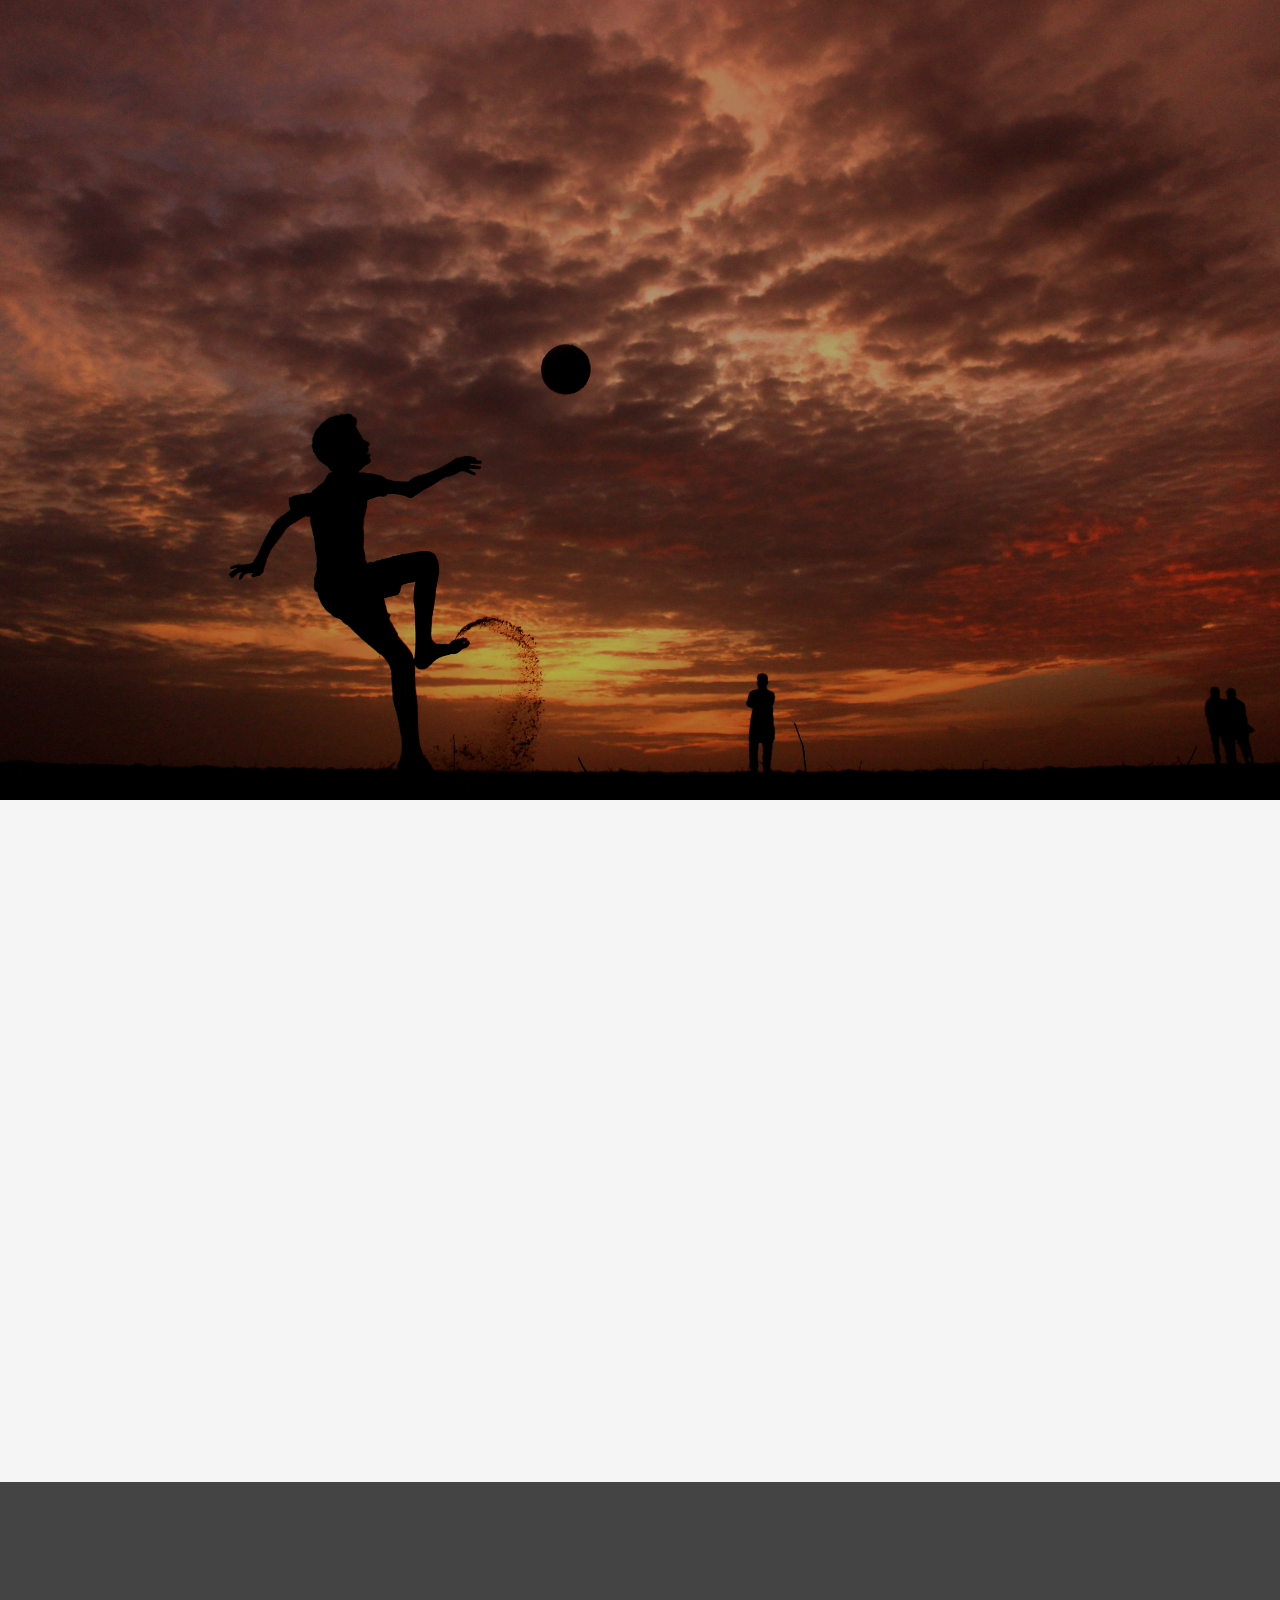
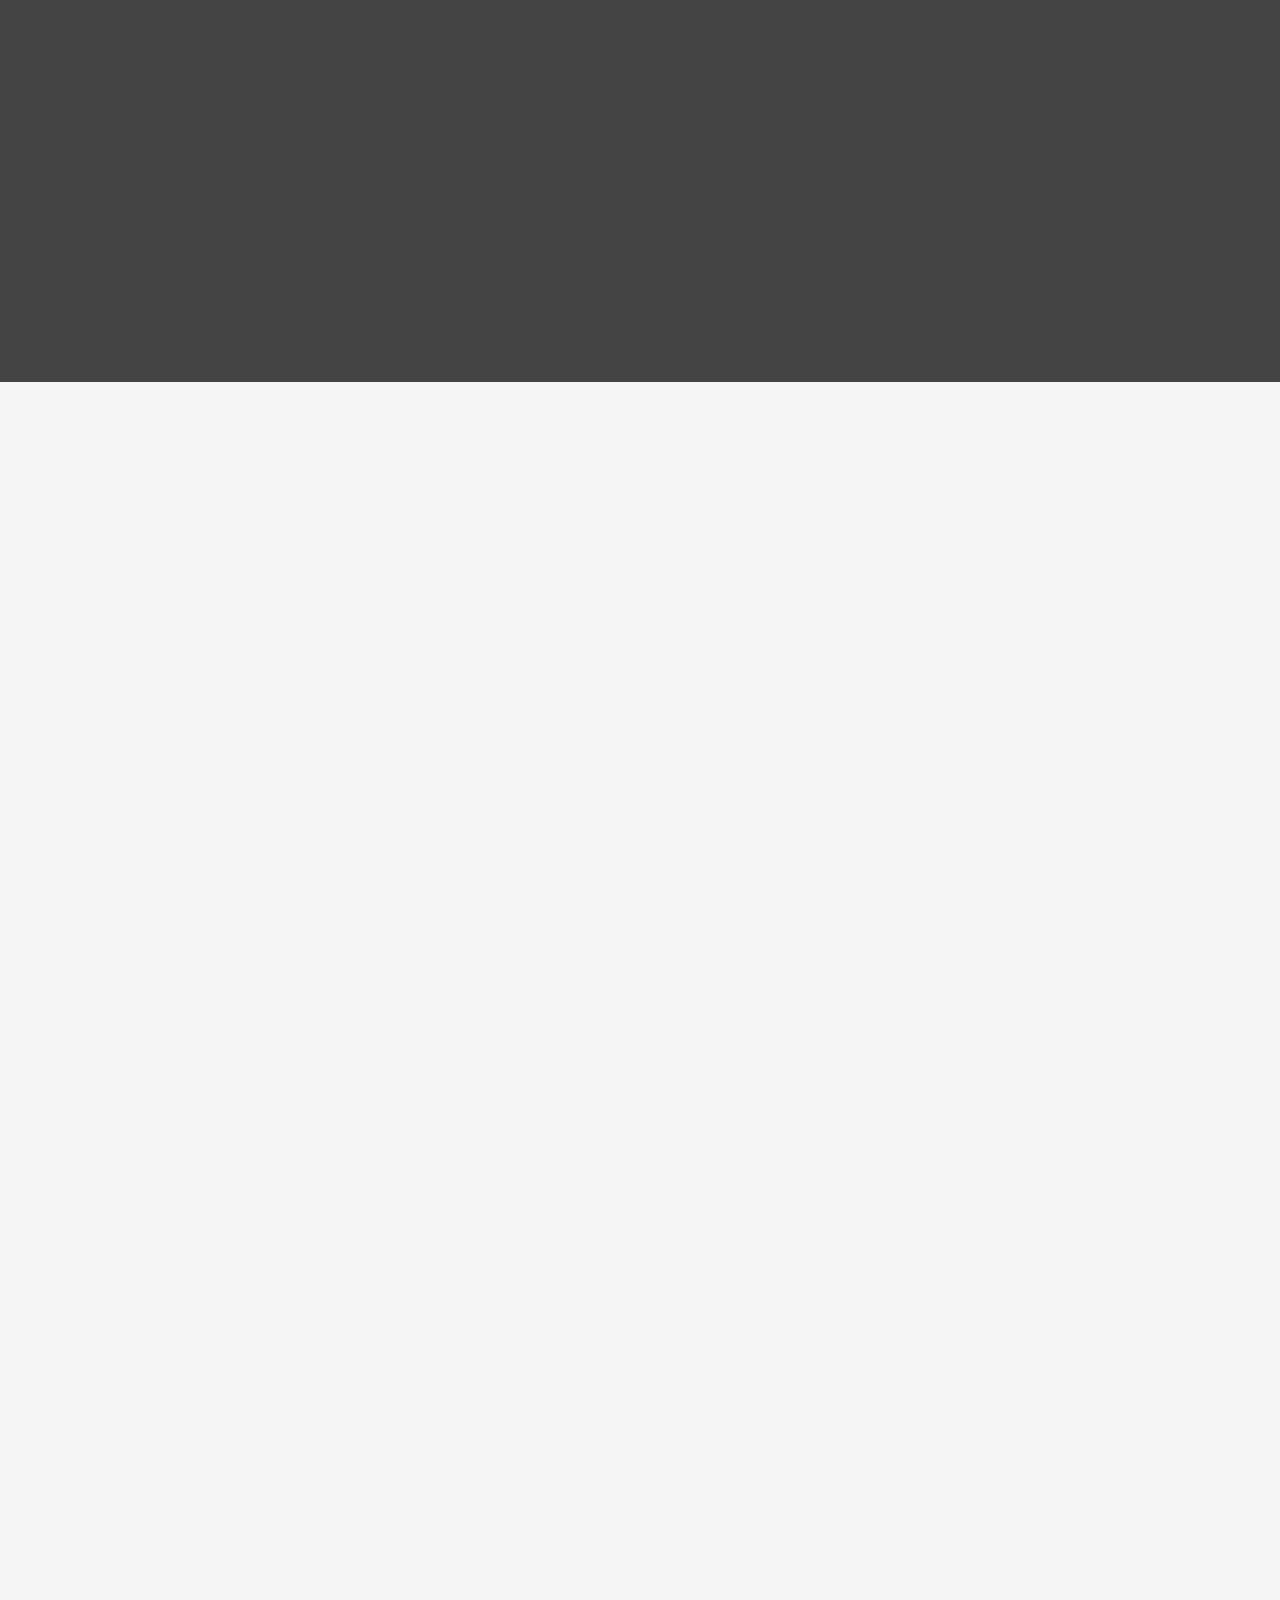
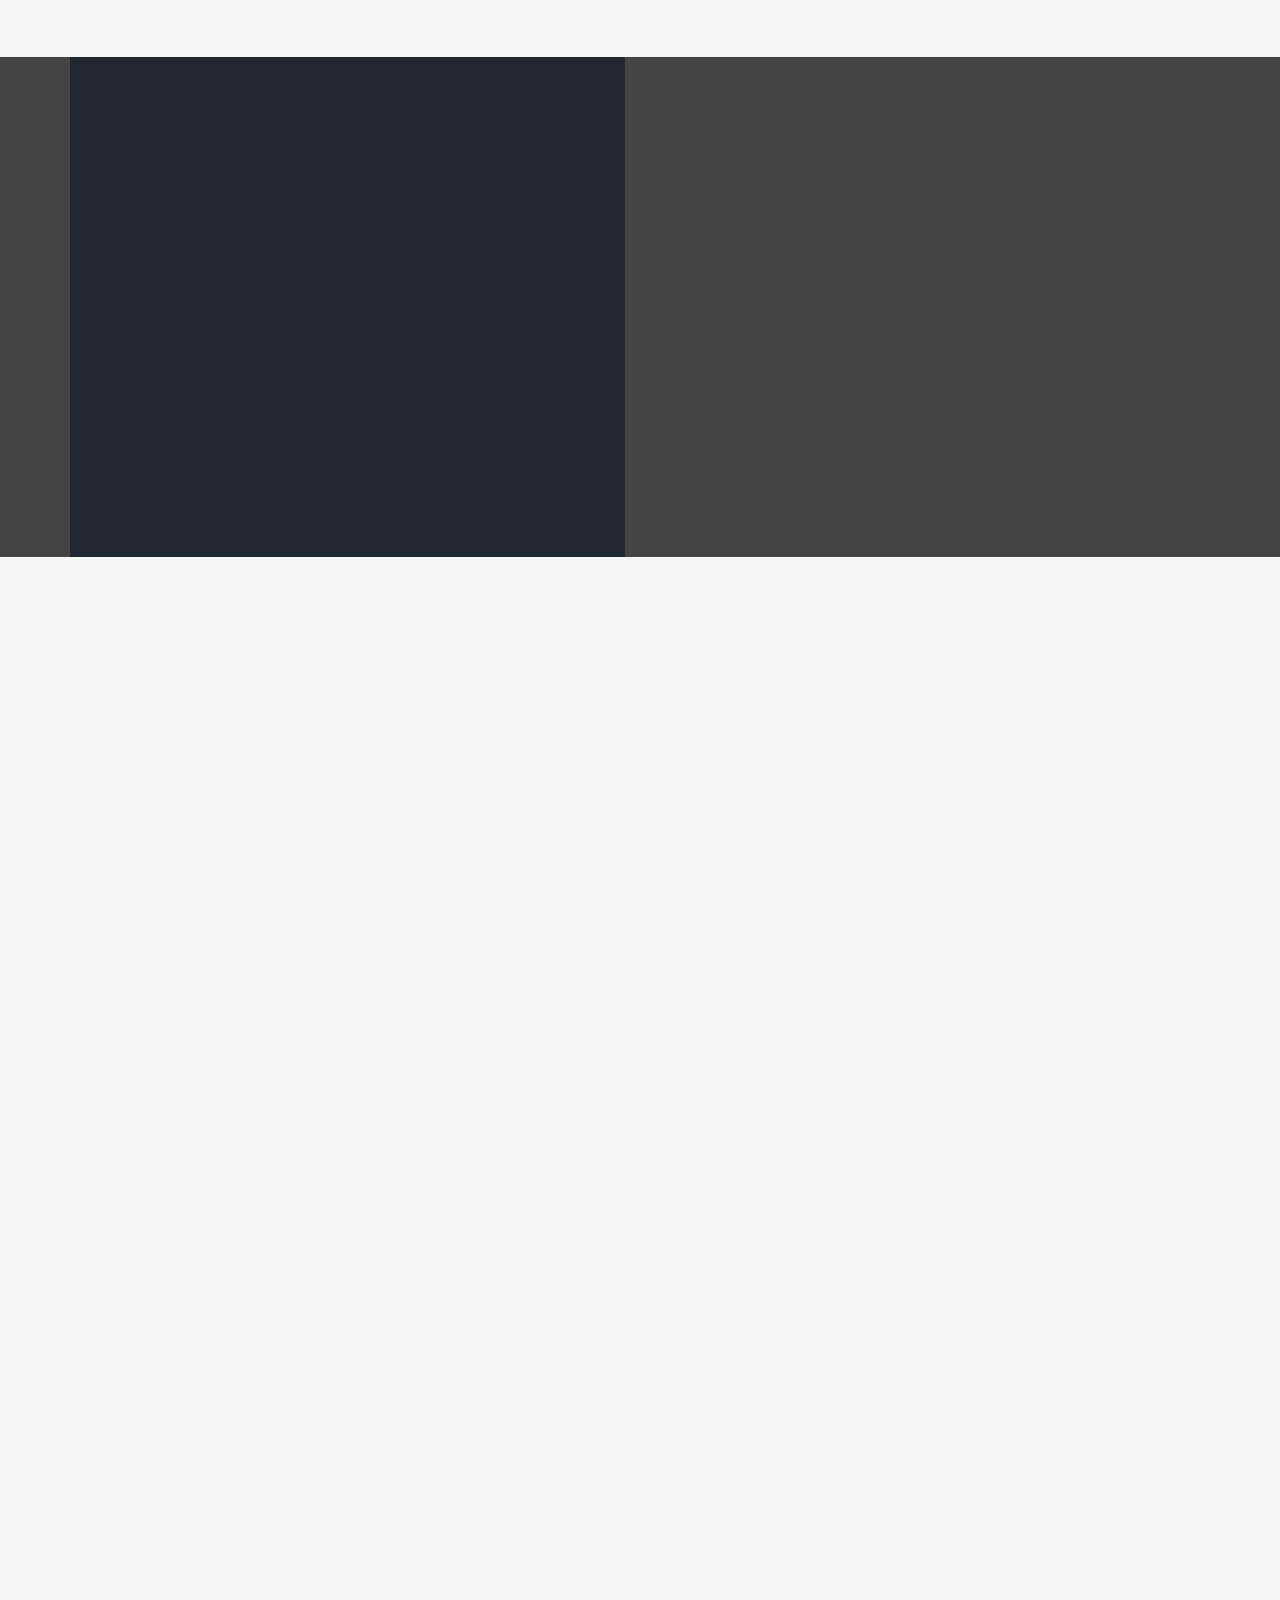
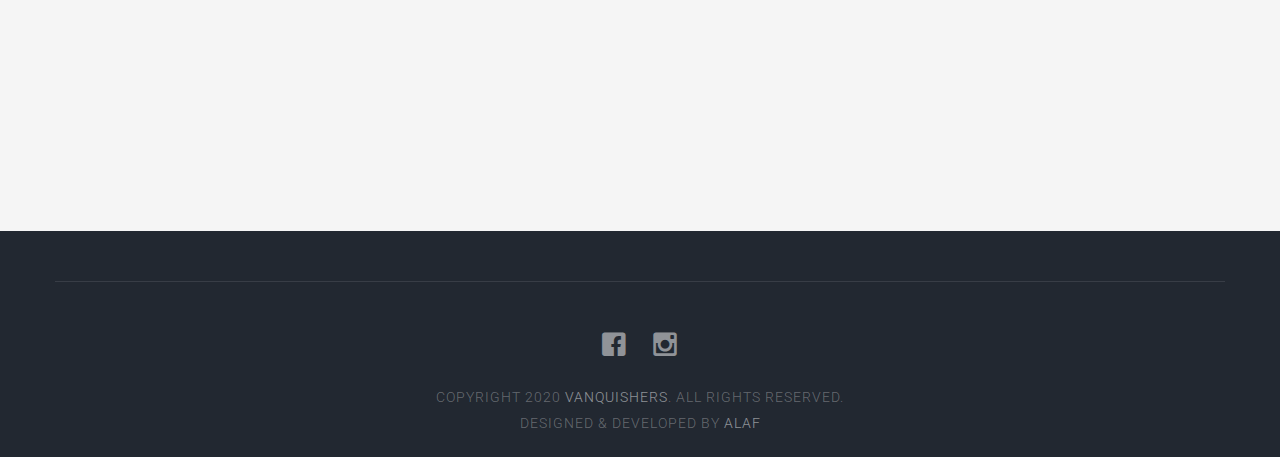
==== index.html @ 79e1798b "first commit" ====
<!DOCTYPE html>
<!--[if lt IE 7]>      <html class="no-js lt-ie9 lt-ie8 lt-ie7"> <![endif]-->
<!--[if IE 7]>         <html class="no-js lt-ie9 lt-ie8"> <![endif]-->
<!--[if IE 8]>         <html class="no-js lt-ie9"> <![endif]-->
<!--[if gt IE 8]><!--> <html class="no-js"> <!--<![endif]-->
	<head>
	<meta charset="utf-8">
	<meta http-equiv="X-UA-Compatible" content="IE=edge">
	<title>Emblaze 2020 &mdash; Vanquishers Sports Society</title>
	<meta name="viewport" content="width=device-width, initial-scale=1">
	<meta name="description" content="" />
	<meta name="keywords" content="" />
	<meta name="author" content="Ammar Shah" />
	<link href='https://fonts.googleapis.com/css?family=Roboto:400,100,300,700,900' rel='stylesheet' type='text/css'>
	
	<!-- Animate.css -->
	<link rel="stylesheet" href="css/animate.css">
	<!-- Icomoon Icon Fonts-->
	<link rel="stylesheet" href="css/icomoon.css">
	<!-- Bootstrap  -->
	<link rel="stylesheet" href="css/bootstrap.css">
	<!-- Superfish -->
	<link rel="stylesheet" href="css/superfish.css">

	<link rel="stylesheet" href="css/style.css">


	<!-- Modernizr JS -->
	<script src="js/modernizr-2.6.2.min.js"></script>
	<!-- FOR IE9 below -->
	<!--[if lt IE 9]>
	<script src="js/respond.min.js"></script>
	<![endif]-->

	</head>
	<body>
		<div id="fh5co-wrapper">
		<div id="fh5co-page">
		<!--<div id="fh5co-header">
			<header id="fh5co-header-section">
				<div class="container">
					<div class="nav-header">
						<a href="#" class="js-fh5co-nav-toggle fh5co-nav-toggle"><i></i></a>
						<h1 id="fh5co-logo"><a href="index.html">
							<img src="images/emblaze.png"/>
						</a></h1>
						<nav id="fh5co-menu-wrap" role="navigation">
							<ul class="sf-menu" id="fh5co-primary-menu">
								<li class="active">
									<a href="index.html">Home</a>
								</li>
								<li>
									<a href="classes.html" class="fh5co-sub-ddown">Classes</a>
									 <ul class="fh5co-sub-menu">
									 	<li><a href="left-sidebar.html">Web Development</a></li>
									 	<li><a href="right-sidebar.html">Branding &amp; Identity</a></li>
										<li>
											<a href="#" class="fh5co-sub-ddown">Free HTML5</a>
											<ul class="fh5co-sub-menu">
												<li><a href="http://freehtml5.co/preview/?item=build-free-html5-bootstrap-template" target="_blank">Build</a></li>
												<li><a href="http://freehtml5.co/preview/?item=work-free-html5-template-bootstrap" target="_blank">Work</a></li>
												<li><a href="http://freehtml5.co/preview/?item=light-free-html5-template-bootstrap" target="_blank">Light</a></li>
												<li><a href="http://freehtml5.co/preview/?item=relic-free-html5-template-using-bootstrap" target="_blank">Relic</a></li>
												<li><a href="http://freehtml5.co/preview/?item=display-free-html5-template-using-bootstrap" target="_blank">Display</a></li>
												<li><a href="http://freehtml5.co/preview/?item=sprint-free-html5-template-bootstrap" target="_blank">Sprint</a></li>
											</ul>
										</li>
										<li><a href="#">UI Animation</a></li>
										<li><a href="#">Copywriting</a></li>
										<li><a href="#">Photography</a></li> 
									</ul>
								</li>
								<li>
									<a href="schedule.html">Schedule</a>
								</li>
								<li><a href="trainer.html">Trainers</a></li>
								<li><a href="about.html">About</a></li>
								<li><a href="contact.html">Contact</a></li>
							</ul>
						</nav>
					</div>
				</div>
			</header>		
		</div> -->

		<div class="fh5co-hero">
			<div class="fh5co-overlay"></div>
			<div class="fh5co-cover" data-stellar-background-ratio="0.5" style="background-image: url(images/home-image.jpg);">
				<div class="desc animate-box">
					<div class="container">
						<div class="row">
							<div class="col-md-12 text-center">
								<h2><b>Emblaze</b></h2>
								<h3>Season 3</h3>
							</div>
						</div>
					</div>
				</div>
			</div>
		</div>
		
		<div id="fh5co-schedule-section" class="fh5co-lightgray-section">
			<div class="container">
				<div class="row">
					<div class="col-md-8 col-md-offset-2">
						<div class="heading-section text-center animate-box">
							<h2>Event Schedule</h2>
							<p>Coming Soon</p>
						</div>
					</div>
				</div>
				<div class="row animate-box">
					<div class="col-md-10 col-md-offset-1 text-center">
						<ul class="schedule">
							<li><a href="#" class="active" data-sched="sunday">Day 01</a></li>
							<li><a href="#" data-sched="monday">Day 02</a></li>
							<li><a href="#" data-sched="tuesday">Day 03</a></li>
						</ul>
					</div>
					<div class="row text-center">

						<div class="col-md-12 schedule-container">

							<div class="schedule-content active" data-day="sunday">
								<div class="col-md-3 col-sm-6">
									<div class="program program-schedule">
										<img src="images/fit-dumbell.svg" alt="Cycling">
										<small>06AM-7AM</small>
										<h3>Body Building</h3>
										
									</div>
								</div>
								<div class="col-md-3 col-sm-6">
									<div class="program program-schedule">
										<img src="images/fit-yoga.svg" alt="">
										<small>06AM-7AM</small>
										<h3>Yoga Programs</h3>
									</div>
								</div>
								<div class="col-md-3 col-sm-6">
									<div class="program program-schedule">
										<img src="images/fit-cycling.svg" alt="">
										<small>06AM-7AM</small>
										<h3>Cycling Program</h3>
									</div>
								</div>
								<div class="col-md-3 col-sm-6">
									<div class="program program-schedule">
										<img src="images/fit-boxing.svg" alt="Cycling">
										<small>06AM-7AM</small>
										<h3>Boxing Fitness</h3>
									</div>
								</div>
							</div>
							<!-- END sched-content -->

							<div class="schedule-content" data-day="monday">
								<div class="col-md-3 col-sm-6">
									<div class="program program-schedule">
										<img src="images/fit-yoga.svg" alt="">
										<small>06AM-7AM</small>
										<h3>Yoga Programs</h3>
									</div>
								</div>
								<div class="col-md-3 col-sm-6">
									<div class="program program-schedule">
										<img src="images/fit-dumbell.svg" alt="Cycling">
										<small>06AM-7AM</small>
										<h3>Body Building</h3>
										
									</div>
								</div>
								<div class="col-md-3 col-sm-6">
									<div class="program program-schedule">
										<img src="images/fit-boxing.svg" alt="Cycling">
										<small>06AM-7AM</small>
										<h3>Boxing Fitness</h3>
									</div>
								</div>
								<div class="col-md-3 col-sm-6">
									<div class="program program-schedule">
										<img src="images/fit-cycling.svg" alt="">
										<small>06AM-7AM</small>
										<h3>Cycling Program</h3>
									</div>
								</div>
								
							</div>
							<!-- END sched-content -->

							<div class="schedule-content" data-day="tuesday">
								<div class="col-md-3 col-sm-6">
									<div class="program program-schedule">
										<img src="images/fit-dumbell.svg" alt="Cycling">
										<small>06AM-7AM</small>
										<h3>Body Building</h3>
										
									</div>
								</div>
								<div class="col-md-3 col-sm-6">
									<div class="program program-schedule">
										<img src="images/fit-yoga.svg" alt="">
										<small>06AM-7AM</small>
										<h3>Yoga Programs</h3>
									</div>
								</div>
								<div class="col-md-3 col-sm-6">
									<div class="program program-schedule">
										<img src="images/fit-cycling.svg" alt="">
										<small>06AM-7AM</small>
										<h3>Cycling Program</h3>
									</div>
								</div>
								<div class="col-md-3 col-sm-6">
									<div class="program program-schedule">
										<img src="images/fit-boxing.svg" alt="Cycling">
										<small>06AM-7AM</small>
										<h3>Boxing Fitness</h3>
									</div>
								</div>
							</div>
							<!-- END sched-content -->
						</div>

						
					</div>
				</div>
			</div>
		</div>

		<div class="fh5co-parallax" style="background-image: url(images/home-image-2.jpg);" data-stellar-background-ratio="0.5">
			<div class="overlay"></div>
			<div class="container">
				<div class="row">
					<div class="col-md-8 col-md-offset-2 col-sm-12 col-sm-offset-0 col-xs-12 col-xs-offset-0 text-center fh5co-table">
						<div class="fh5co-intro fh5co-table-cell animate-box">
							<h1 class="text-center">#LeaveNoStoneUnturned #TheThirdQuest #ReignofVanquishers</h1>
						</div>
					</div>
				</div>
			</div>
		</div>

		<!-- <div id="fh5co-programs-section">
			<div class="container">
				<div class="row">
					<div class="col-md-8 col-md-offset-2">
						<div class="heading-section text-center animate-box">
							<h2>Our Programs</h2>
							<p>Separated they live in Bookmarksgrove right at the coast of the Semantics, a large language ocean.</p>
						</div>
					</div>
				</div>
				<div class="row text-center">
					<div class="col-md-4 col-sm-6">
						<div class="program animate-box">
							<img src="images/fit-dumbell.svg" alt="Cycling">
							<h3>Body Combat</h3>
							<p>Far far away, behind the word mountains, far from the countries Vokalia and Consonantia, there live the blind texts. </p>
							<span><a href="#" class="btn btn-default">Join Now</a></span>
						</div>
					</div>
					<div class="col-md-4 col-sm-6">
						<div class="program animate-box">
							<img src="images/fit-yoga.svg" alt="">
							<h3>Yoga Programs</h3>
							<p>Far far away, behind the word mountains, far from the countries Vokalia and Consonantia, there live the blind texts. </p>
							<span><a href="#" class="btn btn-default">Join Now</a></span>
						</div>
					</div>
					<div class="col-md-4 col-sm-6">
						<div class="program animate-box">
							<img src="images/fit-cycling.svg" alt="">
							<h3>Cycling Program</h3>
							<p>Far far away, behind the word mountains, far from the countries Vokalia and Consonantia, there live the blind texts. </p>
							<span><a href="#" class="btn btn-default">Join Now</a></span>
						</div>
					</div>
					<div class="col-md-4 col-sm-6">
						<div class="program animate-box">
							<img src="images/fit-boxing.svg" alt="Cycling">
							<h3>Boxing Fitness</h3>
							<p>Far far away, behind the word mountains, far from the countries Vokalia and Consonantia, there live the blind texts. </p>
							<span><a href="#" class="btn btn-default">Join Now</a></span>
						</div>
					</div>
					<div class="col-md-4 col-sm-6">
						<div class="program animate-box">
							<img src="images/fit-swimming.svg" alt="">
							<h3>Swimming Program</h3>
							<p>Far far away, behind the word mountains, far from the countries Vokalia and Consonantia, there live the blind texts. </p>
							<span><a href="#" class="btn btn-default">Join Now</a></span>
						</div>
					</div>
					<div class="col-md-4 col-sm-6">
						<div class="program animate-box">
							<img src="images/fit-massage.svg" alt="">
							<h3>Massage</h3>
							<p>Far far away, behind the word mountains, far from the countries Vokalia and Consonantia, there live the blind texts. </p>
							<span><a href="#" class="btn btn-default">Join Now</a></span>
						</div>
					</div>
				</div>
			</div>
		</div> -->

		<div id="fh5co-team-section" class="fh5co-lightgray-section">
			<div class="container">
				<div class="row">
					<div class="col-md-8 col-md-offset-2">
						<div class="heading-section text-center animate-box">
							<h2>Team Registration</h2>
						</div>
					</div>
				</div>
				<div class="row text-center">
					<div class="col-md-4 col-sm-6">
						<div class="team-section-grid animate-box" style="background-image: url(images/tt-d-b.jpg);">
							<div class="overlay-section">
								<div class="desc">
									<h3>Tabble Tennis Doubles</h3>
									<span>Boys</span>
								</div>
							</div>
						</div>
					</div>
					<div class="col-md-4 col-sm-6">
						<div class="team-section-grid animate-box" style="background-image: url(images/tt-d-g.jpg);">
							<div class="overlay-section">
								<div class="desc">
									<h3>Tabble Tennis Doubles</h3>
									<span>Girls</span>
								</div>
							</div>
						</div>
					</div>
					<div class="col-md-4 col-sm-6">
						<div class="team-section-grid animate-box" style="background-image: url(images/b-d.jpg);">
							<div class="overlay-section">
								<div class="desc">
									<h3>Badminton Doubles</h3>
									<span>Boys</span>
								</div>
							</div>
						</div>
					</div>
					<div class="col-md-4 col-sm-6">
						<div class="team-section-grid animate-box" style="background-image: url(images/futsal.jpg);">
							<div class="overlay-section">
								<div class="desc">
									<h3>Futsal</h3>
								</div>
							</div>
						</div>
					</div>
					<div class="col-md-4 col-sm-6">
						<div class="team-section-grid animate-box" style="background-image: url(images/basketball.jpg);">
							<div class="overlay-section">
								<div class="desc">
									<h3>Basketball</h3>
								</div>
							</div>
						</div>
					</div>
					<div class="col-md-4 col-sm-6">
						<div class="team-section-grid animate-box" style="background-image: url(images/throwball.jpg);">
							<div class="overlay-section">
								<div class="desc">
									<h3>Throwball</h3>
								</div>
							</div>
						</div>
					</div>	
				</div>
			</div>
		</div>

		<div class="fh5co-parallax" style="background-image: url(images/home-image-3.jpg);" data-stellar-background-ratio="0.5">
			<div class="overlay"></div>
			<div class="container">
				<div class="row">
					<div class="col-md-6 col-md-offset-3 col-md-pull-3 col-sm-12 col-sm-offset-0 col-xs-12 col-xs-offset-0 fh5co-table">
						<div class="fh5co-intro fh5co-table-cell box-area">
							<div class="animate-box">
								<h1>The game is on!</h1>
								<p>20 - 22 March, 2020</p>
							</div>
						</div>
					</div>
				</div>
			</div>
		</div>

		<div id="fh5co-team-section" class="fh5co-lightgray-section">
			<div class="container">
				<div class="row">
					<div class="col-md-8 col-md-offset-2">
						<div class="heading-section text-center animate-box">
							<h2>Individual Registration</h2>
						</div>
					</div>
				</div>
				<div class="row text-center">
					<div class="col-md-6 col-sm-6">
						<div class="team-section-grid animate-box" style="background-image: url(images/tt.jpg);">
							<div class="overlay-section">
								<div class="desc">
									<h3>Table Tennis</h3>
								</div>
							</div>
						</div>
					</div>
					<div class="col-md-6 col-sm-6">
						<div class="team-section-grid animate-box" style="background-image: url(images/squash.jpg);">
							<div class="overlay-section">
								<div class="desc">
									<h3>Squash</h3>
								</div>
							</div>
						</div>
					</div>
					<div class="col-md-6 col-sm-6">
						<div class="team-section-grid animate-box" style="background-image: url(images/snooker.jpg);">
							<div class="overlay-section">
								<div class="desc">
									<h3>Snooker</h3>
								</div>
							</div>
						</div>
					</div>
					<div class="col-md-6 col-sm-6">
						<div class="team-section-grid animate-box" style="background-image: url(images/badminton.jpg);">
							<div class="overlay-section">
								<div class="desc">
									<h3>Badminton</h3>
								</div>
							</div>
						</div>
					</div>	
				</div>
			</div>
		</div>

		<!-- <div id="fh5co-pricing-section" class="fh5co-pricing fh5co-lightgray-section">
			<div class="container">
				<div class="row">
					<div class="col-md-8 col-md-offset-2">
						<div class="heading-section text-center animate-box">
							<h2>Pricing Plan</h2>
							<p>Separated they live in Bookmarksgrove right at the coast of the Semantics, a large language ocean.</p>
						</div>
					</div>
				</div>
				<div class="row">
					<div class="pricing">
					<div class="col-md-3 animate-box">
						<div class="price-box animate-box">
							<h2 class="pricing-plan">Starter</h2>
							<div class="price"><sup class="currency">$</sup>9<small>/month</small></div>
							<p>Far far away, behind the word mountains, far from the countries Vokalia and Consonantia</p>
							<ul class="classes">
								<li>15 Cardio Classes</li>
								<li class="color">10 Swimming Lesson</li>
								<li>10 Yoga Classes</li>
								<li class="color">20 Aerobics</li>
								<li>10 Zumba Classes</li>
								<li class="color">5 Massage</li>
								<li>10 Body Building</li>
							</ul>
							<a href="#" class="btn btn-default">Select Plan</a>
						</div>
					</div>

					<div class="col-md-3 animate-box">
						<div class="price-box animate-box">
							<h2 class="pricing-plan">Basic</h2>
							<div class="price"><sup class="currency">$</sup>27<small>/month</small></div>
							<p>Far far away, behind the word mountains, far from the countries Vokalia and Consonantia</p>
							<ul class="classes">
								<li>15 Cardio Classes</li>
								<li class="color">10 Swimming Lesson</li>
								<li>10 Yoga Classes</li>
								<li class="color">20 Aerobics</li>
								<li>10 Zumba Classes</li>
								<li class="color">5 Massage</li>
								<li>10 Body Building</li>
							</ul>
							<a href="#" class="btn btn-default">Select Plan</a>
						</div>
					</div>

					<div class="col-md-3 animate-box">
						<div class="price-box animate-box popular">
							<h2 class="pricing-plan pricing-plan-offer">Pro <span>Best Offer</span></h2>
							<div class="price"><sup class="currency">$</sup>74<small>/month</small></div>
							<p>Far far away, behind the word mountains, far from the countries Vokalia and Consonantia</p>
							<ul class="classes">
								<li>15 Cardio Classes</li>
								<li class="color">10 Swimming Lesson</li>
								<li>10 Yoga Classes</li>
								<li class="color">20 Aerobics</li>
								<li>10 Zumba Classes</li>
								<li class="color">5 Massage</li>
								<li>10 Body Building</li>
							</ul>
							<a href="#" class="btn btn-select-plan btn-sm">Select Plan</a>
						</div>
					</div>

					<div class="col-md-3 animate-box">
						<div class="price-box animate-box">
							<h2 class="pricing-plan">Unlimited</h2>
							<div class="price"><sup class="currency">$</sup>140<small>/month</small></div>
							<p>Far far away, behind the word mountains, far from the countries Vokalia and Consonantia</p>
							<ul class="classes">
								<li>15 Cardio Classes</li>
								<li class="color">10 Swimming Lesson</li>
								<li>10 Yoga Classes</li>
								<li class="color">20 Aerobics</li>
								<li>10 Zumba Classes</li>
								<li class="color">5 Massage</li>
								<li>10 Body Building</li>
							</ul>
							<a href="#" class="btn btn-default">Select Plan</a>
						</div>
					</div>
				</div>
				</div>
			</div>
		</div> -->
		
		<!-- <div id="fh5co-blog-section">
			<div class="container">
				<div class="row">
					<div class="col-md-6">
						<div class="col-md-12">
							<div class="heading-section animate-box">
								<h2>Recent from Blog</h2>
							</div>
						</div>
						<div class="col-md-12 col-md-offset-0">
							<div class="fh5co-blog animate-box">
								<div class="inner-post">
									<a href="#"><img class="img-responsive" src="images/blog-1.jpg" alt=""></a>
								</div>
								<div class="desc">
									<h3><a href=""#>Starting new session of body building this summer</a></h3>
									<span class="posted_by">Posted by: Admin</span>
									<span class="comment"><a href="">21<i class="icon-bubble22"></i></a></span>
									<p>Far far away, behind the word mountains</p>
									<a href="#" class="btn btn-default">Read More</a>
								</div> 
							</div>
						</div>
						<div class="col-md-12 col-md-offset-0">
							<div class="fh5co-blog animate-box">
								<div class="inner-post">
									<a href="#"><img class="img-responsive" src="images/blog-1.jpg" alt=""></a>
								</div>
								<div class="desc">
									<h3><a href=""#>Starting new session of body building this summer</a></h3>
									<span class="posted_by">Posted by: Admin</span>
									<span class="comment"><a href="">21<i class="icon-bubble22"></i></a></span>
									<p>Far far away, behind the word mountains</p>
									<a href="#" class="btn btn-default">Read More</a>
								</div> 
							</div>
						</div>
					</div>
					<div class="col-md-6">
						<div class="col-md-12">
							<div class="heading-section animate-box">
								<h2>Upcoming Events</h2>
							</div>
						</div>
						<div class="col-md-12 col-md-offset-0">
							<div class="fh5co-blog animate-box">
								<div class="meta-date text-center">
									<p><span class="date">14</span><span>June</span><span>2016</span></p>
								</div>
								<div class="desc desc2">
									<h3><a href=""#>Starting new session of body building this summer</a></h3>
									<span class="posted_by">Posted by: Admin</span>
									<span class="comment"><a href="">21<i class="icon-bubble22"></i></a></span>
									<p>Far far away, behind the word mountains, far from the countries Vokalia and Consonantia</p>
									<a href="#" class="btn btn-default">Read More</a>
								</div> 
							</div>
						</div>
						<div class="col-md-12 col-md-offset-0">
							<div class="fh5co-blog animate-box">
								<div class="meta-date text-center">
									<p><span class="date">13</span><span>June</span><span>2016</span></p>
								</div>
								<div class="desc desc2">
									<h3><a href=""#>Starting new session of body building this summer</a></h3>
									<span class="posted_by">Posted by: Admin</span>
									<span class="comment"><a href="">21<i class="icon-bubble22"></i></a></span>
									<p>Far far away, behind the word mountains, far from the countries Vokalia and Consonantia</p>
									<a href="#" class="btn btn-default">Read More</a>
								</div> 
							</div>
						</div>
					</div>
				</div>
			</div>
		</div> -->

		<footer>
			<div id="footer">
				<div class="container">
					<!-- <div class="row">
						<div class="col-md-4 animate-box">
							<h3 class="section-title">About Us</h3>
							<p>Far far away, behind the word mountains, far from the countries Vokalia and Consonantia, there live the blind texts. Separated they live in Bookmarksgrove right at the coast of the Semantics.</p>
						</div>

						<div class="col-md-4 animate-box">
							<h3 class="section-title">Our Address</h3>
							<ul class="contact-info">
								<li><i class="icon-map-marker"></i>198 West 21th Street, Suite 721 New York NY 10016</li>
								<li><i class="icon-phone"></i>+ 1235 2355 98</li>
								<li><i class="icon-envelope"></i><a href="#">info@yoursite.com</a></li>
								<li><i class="icon-globe2"></i><a href="#">www.yoursite.com</a></li>
							</ul>
						</div>
						<div class="col-md-4 animate-box">
							<h3 class="section-title">Drop us a line</h3>
							<form class="contact-form">
								<div class="form-group">
									<label for="name" class="sr-only">Name</label>
									<input type="name" class="form-control" id="name" placeholder="Name">
								</div>
								<div class="form-group">
									<label for="email" class="sr-only">Email</label>
									<input type="email" class="form-control" id="email" placeholder="Email">
								</div>
								<div class="form-group">
									<label for="message" class="sr-only">Message</label>
									<textarea class="form-control" id="message" rows="7" placeholder="Message"></textarea>
								</div>
								<div class="form-group">
									<input type="submit" id="btn-submit" class="btn btn-send-message btn-md" value="Send Message">
								</div>
							</form>
						</div>
					</div> -->
					<div class="row copy-right">
						<div class="col-md-6 col-md-offset-3 text-center">
							<p class="fh5co-social-icons">
								<a href="#"><i class="icon-facebook2"></i></a>
								<a href="#"><i class="icon-instagram"></i></a>
							</p>
							<p>Copyright 2020 <a href="#">Vanquishers</a>. All Rights Reserved. <br>Designed & Developed by <a href="#" target="_blank">ALAF</a></p>
						</div>
					</div>
				</div>
			</div>
		</footer>

	</div>

	</div>

	<script src="js/jquery.min.js"></script>
	<!-- jQuery Easing -->
	<script src="js/jquery.easing.1.3.js"></script>
	<!-- Bootstrap -->
	<script src="js/bootstrap.min.js"></script>
	<!-- Waypoints -->
	<script src="js/jquery.waypoints.min.js"></script>
	<!-- Stellar -->
	<script src="js/jquery.stellar.min.js"></script>
	<!-- Superfish -->
	<script src="js/hoverIntent.js"></script>
	<script src="js/superfish.js"></script>
	<!-- Main JS (Do not remove) -->
	<script src="js/main.js"></script>

	</body>
</html>
---- css/icomoon.css ----
@font-face {
    font-family: 'icomoon';
    src:    url('fonts/icomoon.eot?1oniuf');
    src:    url('fonts/icomoon.eot?1oniuf#iefix') format('embedded-opentype'),
        url('fonts/icomoon.ttf?1oniuf') format('truetype'),
        url('fonts/icomoon.woff?1oniuf') format('woff'),
        url('fonts/icomoon.svg?1oniuf#icomoon') format('svg');
    font-weight: normal;
    font-style: normal;
}

[class^="icon-"], [class*=" icon-"] {
    /* use !important to prevent issues with browser extensions that change fonts */
    font-family: 'icomoon' !important;
    speak: none;
    font-style: normal;
    font-weight: normal;
    font-variant: normal;
    text-transform: none;
    line-height: 1;

    /* Better Font Rendering =========== */
    -webkit-font-smoothing: antialiased;
    -moz-osx-font-smoothing: grayscale;
}

.icon-mobile:before {
    content: "\e000";
}
.icon-laptop:before {
    content: "\e001";
}
.icon-desktop:before {
    content: "\e002";
}
.icon-tablet:before {
    content: "\e003";
}
.icon-phone:before {
    content: "\e004";
}
.icon-document:before {
    content: "\e005";
}
.icon-documents:before {
    content: "\e006";
}
.icon-search:before {
    content: "\e007";
}
.icon-clipboard:before {
    content: "\e008";
}
.icon-newspaper:before {
    content: "\e009";
}
.icon-notebook:before {
    content: "\e00a";
}
.icon-book-open:before {
    content: "\e00b";
}
.icon-browser:before {
    content: "\e00c";
}
.icon-calendar:before {
    content: "\e00d";
}
.icon-presentation:before {
    content: "\e00e";
}
.icon-picture:before {
    content: "\e00f";
}
.icon-pictures:before {
    content: "\e010";
}
.icon-video:before {
    content: "\e011";
}
.icon-camera:before {
    content: "\e012";
}
.icon-printer:before {
    content: "\e013";
}
.icon-toolbox:before {
    content: "\e014";
}
.icon-briefcase:before {
    content: "\e015";
}
.icon-wallet:before {
    content: "\e016";
}
.icon-gift:before {
    content: "\e017";
}
.icon-bargraph:before {
    content: "\e018";
}
.icon-grid:before {
    content: "\e019";
}
.icon-expand:before {
    content: "\e01a";
}
.icon-focus:before {
    content: "\e01b";
}
.icon-edit:before {
    content: "\e01c";
}
.icon-adjustments:before {
    content: "\e01d";
}
.icon-ribbon:before {
    content: "\e01e";
}
.icon-hourglass:before {
    content: "\e01f";
}
.icon-lock:before {
    content: "\e020";
}
.icon-megaphone:before {
    content: "\e021";
}
.icon-shield:before {
    content: "\e022";
}
.icon-trophy:before {
    content: "\e023";
}
.icon-flag:before {
    content: "\e024";
}
.icon-map:before {
    content: "\e025";
}
.icon-puzzle:before {
    content: "\e026";
}
.icon-basket:before {
    content: "\e027";
}
.icon-envelope:before {
    content: "\e028";
}
.icon-streetsign:before {
    content: "\e029";
}
.icon-telescope:before {
    content: "\e02a";
}
.icon-gears:before {
    content: "\e02b";
}
.icon-key:before {
    content: "\e02c";
}
.icon-paperclip:before {
    content: "\e02d";
}
.icon-attachment:before {
    content: "\e02e";
}
.icon-pricetags:before {
    content: "\e02f";
}
.icon-lightbulb:before {
    content: "\e030";
}
.icon-layers:before {
    content: "\e031";
}
.icon-pencil:before {
    content: "\e032";
}
.icon-tools:before {
    content: "\e033";
}
.icon-tools-2:before {
    content: "\e034";
}
.icon-scissors:before {
    content: "\e035";
}
.icon-paintbrush:before {
    content: "\e036";
}
.icon-magnifying-glass:before {
    content: "\e037";
}
.icon-circle-compass:before {
    content: "\e038";
}
.icon-linegraph:before {
    content: "\e039";
}
.icon-mic:before {
    content: "\e03a";
}
.icon-strategy:before {
    content: "\e03b";
}
.icon-beaker:before {
    content: "\e03c";
}
.icon-caution:before {
    content: "\e03d";
}
.icon-recycle:before {
    content: "\e03e";
}
.icon-anchor:before {
    content: "\e03f";
}
.icon-profile-male:before {
    content: "\e040";
}
.icon-profile-female:before {
    content: "\e041";
}
.icon-bike:before {
    content: "\e042";
}
.icon-wine:before {
    content: "\e043";
}
.icon-hotairballoon:before {
    content: "\e044";
}
.icon-globe:before {
    content: "\e045";
}
.icon-genius:before {
    content: "\e046";
}
.icon-map-pin:before {
    content: "\e047";
}
.icon-dial:before {
    content: "\e048";
}
.icon-chat:before {
    content: "\e049";
}
.icon-heart:before {
    content: "\e04a";
}
.icon-cloud:before {
    content: "\e04b";
}
.icon-upload:before {
    content: "\e04c";
}
.icon-download:before {
    content: "\e04d";
}
.icon-target:before {
    content: "\e04e";
}
.icon-hazardous:before {
    content: "\e04f";
}
.icon-piechart:before {
    content: "\e050";
}
.icon-speedometer:before {
    content: "\e051";
}
.icon-global:before {
    content: "\e052";
}
.icon-compass:before {
    content: "\e053";
}
.icon-lifesaver:before {
    content: "\e054";
}
.icon-clock:before {
    content: "\e055";
}
.icon-aperture:before {
    content: "\e056";
}
.icon-quote:before {
    content: "\e057";
}
.icon-scope:before {
    content: "\e058";
}
.icon-alarmclock:before {
    content: "\e059";
}
.icon-refresh:before {
    content: "\e05a";
}
.icon-happy:before {
    content: "\e05b";
}
.icon-sad:before {
    content: "\e05c";
}
.icon-facebook:before {
    content: "\e05d";
}
.icon-twitter:before {
    content: "\e05e";
}
.icon-googleplus:before {
    content: "\e05f";
}
.icon-rss:before {
    content: "\e060";
}
.icon-tumblr:before {
    content: "\e061";
}
.icon-linkedin:before {
    content: "\e062";
}
.icon-dribbble:before {
    content: "\e063";
}
.icon-box2:before {
    content: "\ea82";
}
.icon-write:before {
    content: "\ea83";
}
.icon-clock2:before {
    content: "\ea84";
}
.icon-reply2:before {
    content: "\ea85";
}
.icon-reply-all2:before {
    content: "\ea86";
}
.icon-forward2:before {
    content: "\ea87";
}
.icon-flag2:before {
    content: "\ea88";
}
.icon-search2:before {
    content: "\ea89";
}
.icon-trash2:before {
    content: "\ea8a";
}
.icon-envelope2:before {
    content: "\ea8b";
}
.icon-bubble:before {
    content: "\ea8c";
}
.icon-bubbles:before {
    content: "\ea8d";
}
.icon-user2:before {
    content: "\ea8e";
}
.icon-users2:before {
    content: "\ea8f";
}
.icon-cloud2:before {
    content: "\ea90";
}
.icon-download2:before {
    content: "\ea91";
}
.icon-upload2:before {
    content: "\ea92";
}
.icon-rain:before {
    content: "\ea93";
}
.icon-sun:before {
    content: "\ea94";
}
.icon-moon2:before {
    content: "\ea95";
}
.icon-bell2:before {
    content: "\ea96";
}
.icon-folder2:before {
    content: "\ea97";
}
.icon-pin2:before {
    content: "\ea98";
}
.icon-sound2:before {
    content: "\ea99";
}
.icon-microphone:before {
    content: "\ea9a";
}
.icon-camera2:before {
    content: "\ea9b";
}
.icon-image2:before {
    content: "\ea9c";
}
.icon-cog2:before {
    content: "\ea9d";
}
.icon-calendar2:before {
    content: "\ea9e";
}
.icon-book2:before {
    content: "\ea9f";
}
.icon-map-marker:before {
    content: "\eaa0";
}
.icon-store:before {
    content: "\eaa1";
}
.icon-support:before {
    content: "\eaa2";
}
.icon-tag2:before {
    content: "\eaa3";
}
.icon-heart2:before {
    content: "\eaa4";
}
.icon-video-camera:before {
    content: "\eaa5";
}
.icon-trophy2:before {
    content: "\eaa6";
}
.icon-cart:before {
    content: "\eaa7";
}
.icon-eye2:before {
    content: "\eaa8";
}
.icon-cancel:before {
    content: "\eaa9";
}
.icon-chart:before {
    content: "\eaaa";
}
.icon-target2:before {
    content: "\eaab";
}
.icon-printer2:before {
    content: "\eaac";
}
.icon-location2:before {
    content: "\eaad";
}
.icon-bookmark2:before {
    content: "\eaae";
}
.icon-monitor:before {
    content: "\eaaf";
}
.icon-cross2:before {
    content: "\eab0";
}
.icon-plus2:before {
    content: "\eab1";
}
.icon-left:before {
    content: "\eab2";
}
.icon-up:before {
    content: "\eab3";
}
.icon-browser2:before {
    content: "\eab4";
}
.icon-windows:before {
    content: "\eab5";
}
.icon-switch2:before {
    content: "\eab6";
}
.icon-dashboard:before {
    content: "\eab7";
}
.icon-play:before {
    content: "\eab8";
}
.icon-fast-forward:before {
    content: "\eab9";
}
.icon-next:before {
    content: "\eaba";
}
.icon-refresh2:before {
    content: "\eabb";
}
.icon-film:before {
    content: "\eabc";
}
.icon-home2:before {
    content: "\eabd";
}
.icon-add-to-list:before {
    content: "\e901";
}
.icon-classic-computer:before {
    content: "\e902";
}
.icon-controller-fast-backward:before {
    content: "\e903";
}
.icon-creative-commons-attribution:before {
    content: "\e904";
}
.icon-creative-commons-noderivs:before {
    content: "\e905";
}
.icon-creative-commons-noncommercial-eu:before {
    content: "\e906";
}
.icon-creative-commons-noncommercial-us:before {
    content: "\e907";
}
.icon-creative-commons-public-domain:before {
    content: "\e908";
}
.icon-creative-commons-remix:before {
    content: "\e909";
}
.icon-creative-commons-share:before {
    content: "\e90a";
}
.icon-creative-commons-sharealike:before {
    content: "\e90b";
}
.icon-creative-commons:before {
    content: "\e90c";
}
.icon-document-landscape:before {
    content: "\e90d";
}
.icon-remove-user:before {
    content: "\e90e";
}
.icon-warning:before {
    content: "\e90f";
}
.icon-arrow-bold-down:before {
    content: "\e910";
}
.icon-arrow-bold-left:before {
    content: "\e911";
}
.icon-arrow-bold-right:before {
    content: "\e912";
}
.icon-arrow-bold-up:before {
    content: "\e913";
}
.icon-arrow-down:before {
    content: "\e914";
}
.icon-arrow-left:before {
    content: "\e915";
}
.icon-arrow-long-down:before {
    content: "\e916";
}
.icon-arrow-long-left:before {
    content: "\e917";
}
.icon-arrow-long-right:before {
    content: "\e918";
}
.icon-arrow-long-up:before {
    content: "\e919";
}
.icon-arrow-right:before {
    content: "\e91a";
}
.icon-arrow-up:before {
    content: "\e91b";
}
.icon-arrow-with-circle-down:before {
    content: "\e91c";
}
.icon-arrow-with-circle-left:before {
    content: "\e91d";
}
.icon-arrow-with-circle-right:before {
    content: "\e91e";
}
.icon-arrow-with-circle-up:before {
    content: "\e91f";
}
.icon-bookmark:before {
    content: "\e920";
}
.icon-bookmarks:before {
    content: "\e921";
}
.icon-chevron-down:before {
    content: "\e922";
}
.icon-chevron-left:before {
    content: "\e923";
}
.icon-chevron-right:before {
    content: "\e924";
}
.icon-chevron-small-down:before {
    content: "\e925";
}
.icon-chevron-small-left:before {
    content: "\e926";
}
.icon-chevron-small-right:before {
    content: "\e927";
}
.icon-chevron-small-up:before {
    content: "\e928";
}
.icon-chevron-thin-down:before {
    content: "\e929";
}
.icon-chevron-thin-left:before {
    content: "\e92a";
}
.icon-chevron-thin-right:before {
    content: "\e92b";
}
.icon-chevron-thin-up:before {
    content: "\e92c";
}
.icon-chevron-up:before {
    content: "\e92d";
}
.icon-chevron-with-circle-down:before {
    content: "\e92e";
}
.icon-chevron-with-circle-left:before {
    content: "\e92f";
}
.icon-chevron-with-circle-right:before {
    content: "\e930";
}
.icon-chevron-with-circle-up:before {
    content: "\e931";
}
.icon-cloud3:before {
    content: "\e932";
}
.icon-controller-fast-forward:before {
    content: "\e933";
}
.icon-controller-jump-to-start:before {
    content: "\e934";
}
.icon-controller-next:before {
    content: "\e935";
}
.icon-controller-paus:before {
    content: "\e936";
}
.icon-controller-play:before {
    content: "\e937";
}
.icon-controller-record:before {
    content: "\e938";
}
.icon-controller-stop:before {
    content: "\e939";
}
.icon-controller-volume:before {
    content: "\e93a";
}
.icon-dot-single:before {
    content: "\e93b";
}
.icon-dots-three-horizontal:before {
    content: "\e93c";
}
.icon-dots-three-vertical:before {
    content: "\e93d";
}
.icon-dots-two-horizontal:before {
    content: "\e93e";
}
.icon-dots-two-vertical:before {
    content: "\e93f";
}
.icon-download3:before {
    content: "\e940";
}
.icon-emoji-flirt:before {
    content: "\e941";
}
.icon-flow-branch:before {
    content: "\e942";
}
.icon-flow-cascade:before {
    content: "\e943";
}
.icon-flow-line:before {
    content: "\e944";
}
.icon-flow-parallel:before {
    content: "\e945";
}
.icon-flow-tree:before {
    content: "\e946";
}
.icon-install:before {
    content: "\e947";
}
.icon-layers2:before {
    content: "\e948";
}
.icon-open-book:before {
    content: "\e949";
}
.icon-resize-100:before {
    content: "\e94a";
}
.icon-resize-full-screen:before {
    content: "\e94b";
}
.icon-save:before {
    content: "\e94c";
}
.icon-select-arrows:before {
    content: "\e94d";
}
.icon-sound-mute:before {
    content: "\e94e";
}
.icon-sound:before {
    content: "\e94f";
}
.icon-trash:before {
    content: "\e950";
}
.icon-triangle-down:before {
    content: "\e951";
}
.icon-triangle-left:before {
    content: "\e952";
}
.icon-triangle-right:before {
    content: "\e953";
}
.icon-triangle-up:before {
    content: "\e954";
}
.icon-uninstall:before {
    content: "\e955";
}
.icon-upload-to-cloud:before {
    content: "\e956";
}
.icon-upload3:before {
    content: "\e957";
}
.icon-add-user:before {
    content: "\e958";
}
.icon-address:before {
    content: "\e959";
}
.icon-adjust:before {
    content: "\e95a";
}
.icon-air:before {
    content: "\e95b";
}
.icon-aircraft-landing:before {
    content: "\e95c";
}
.icon-aircraft-take-off:before {
    content: "\e95d";
}
.icon-aircraft:before {
    content: "\e95e";
}
.icon-align-bottom:before {
    content: "\e95f";
}
.icon-align-horizontal-middle:before {
    content: "\e960";
}
.icon-align-left:before {
    content: "\e961";
}
.icon-align-right:before {
    content: "\e962";
}
.icon-align-top:before {
    content: "\e963";
}
.icon-align-vertical-middle:before {
    content: "\e964";
}
.icon-archive:before {
    content: "\e965";
}
.icon-area-graph:before {
    content: "\e966";
}
.icon-attachment2:before {
    content: "\e967";
}
.icon-awareness-ribbon:before {
    content: "\e968";
}
.icon-back-in-time:before {
    content: "\e969";
}
.icon-back:before {
    content: "\e96a";
}
.icon-bar-graph:before {
    content: "\e96b";
}
.icon-battery:before {
    content: "\e96c";
}
.icon-beamed-note:before {
    content: "\e96d";
}
.icon-bell:before {
    content: "\e96e";
}
.icon-blackboard:before {
    content: "\e96f";
}
.icon-block:before {
    content: "\e970";
}
.icon-book:before {
    content: "\e971";
}
.icon-bowl:before {
    content: "\e972";
}
.icon-box:before {
    content: "\e973";
}
.icon-briefcase2:before {
    content: "\e974";
}
.icon-browser3:before {
    content: "\e975";
}
.icon-brush:before {
    content: "\e976";
}
.icon-bucket:before {
    content: "\e977";
}
.icon-cake:before {
    content: "\e978";
}
.icon-calculator:before {
    content: "\e979";
}
.icon-calendar3:before {
    content: "\e97a";
}
.icon-camera3:before {
    content: "\e97b";
}
.icon-ccw:before {
    content: "\e97c";
}
.icon-chat2:before {
    content: "\e97d";
}
.icon-check:before {
    content: "\e97e";
}
.icon-circle-with-cross:before {
    content: "\e97f";
}
.icon-circle-with-minus:before {
    content: "\e980";
}
.icon-circle-with-plus:before {
    content: "\e981";
}
.icon-circle:before {
    content: "\e982";
}
.icon-circular-graph:before {
    content: "\e983";
}
.icon-clapperboard:before {
    content: "\e984";
}
.icon-clipboard2:before {
    content: "\e985";
}
.icon-clock3:before {
    content: "\e986";
}
.icon-code:before {
    content: "\e987";
}
.icon-cog:before {
    content: "\e988";
}
.icon-colours:before {
    content: "\e989";
}
.icon-compass2:before {
    content: "\e98a";
}
.icon-copy:before {
    content: "\e98b";
}
.icon-credit-card:before {
    content: "\e98c";
}
.icon-credit:before {
    content: "\e98d";
}
.icon-cross:before {
    content: "\e98e";
}
.icon-cup:before {
    content: "\e98f";
}
.icon-cw:before {
    content: "\e990";
}
.icon-cycle:before {
    content: "\e991";
}
.icon-database:before {
    content: "\e992";
}
.icon-dial-pad:before {
    content: "\e993";
}
.icon-direction:before {
    content: "\e994";
}
.icon-document2:before {
    content: "\e995";
}
.icon-documents2:before {
    content: "\e996";
}
.icon-drink:before {
    content: "\e997";
}
.icon-drive:before {
    content: "\e998";
}
.icon-drop:before {
    content: "\e999";
}
.icon-edit2:before {
    content: "\e99a";
}
.icon-email:before {
    content: "\e99b";
}
.icon-emoji-happy:before {
    content: "\e99c";
}
.icon-emoji-neutral:before {
    content: "\e99d";
}
.icon-emoji-sad:before {
    content: "\e99e";
}
.icon-erase:before {
    content: "\e99f";
}
.icon-eraser:before {
    content: "\e9a0";
}
.icon-export:before {
    content: "\e9a1";
}
.icon-eye:before {
    content: "\e9a2";
}
.icon-feather:before {
    content: "\e9a3";
}
.icon-flag3:before {
    content: "\e9a4";
}
.icon-flash:before {
    content: "\e9a5";
}
.icon-flashlight:before {
    content: "\e9a6";
}
.icon-flat-brush:before {
    content: "\e9a7";
}
.icon-folder-images:before {
    content: "\e9a8";
}
.icon-folder-music:before {
    content: "\e9a9";
}
.icon-folder-video:before {
    content: "\e9aa";
}
.icon-folder:before {
    content: "\e9ab";
}
.icon-forward:before {
    content: "\e9ac";
}
.icon-funnel:before {
    content: "\e9ad";
}
.icon-game-controller:before {
    content: "\e9ae";
}
.icon-gauge:before {
    content: "\e9af";
}
.icon-globe2:before {
    content: "\e9b0";
}
.icon-graduation-cap:before {
    content: "\e9b1";
}
.icon-grid2:before {
    content: "\e9b2";
}
.icon-hair-cross:before {
    content: "\e9b3";
}
.icon-hand:before {
    content: "\e9b4";
}
.icon-heart-outlined:before {
    content: "\e9b5";
}
.icon-heart3:before {
    content: "\e9b6";
}
.icon-help-with-circle:before {
    content: "\e9b7";
}
.icon-help:before {
    content: "\e9b8";
}
.icon-home:before {
    content: "\e9b9";
}
.icon-hour-glass:before {
    content: "\e9ba";
}
.icon-image-inverted:before {
    content: "\e9bb";
}
.icon-image:before {
    content: "\e9bc";
}
.icon-images:before {
    content: "\e9bd";
}
.icon-inbox:before {
    content: "\e9be";
}
.icon-infinity:before {
    content: "\e9bf";
}
.icon-info-with-circle:before {
    content: "\e9c0";
}
.icon-info:before {
    content: "\e9c1";
}
.icon-key2:before {
    content: "\e9c2";
}
.icon-keyboard:before {
    content: "\e9c3";
}
.icon-lab-flask:before {
    content: "\e9c4";
}
.icon-landline:before {
    content: "\e9c5";
}
.icon-language:before {
    content: "\e9c6";
}
.icon-laptop2:before {
    content: "\e9c7";
}
.icon-leaf:before {
    content: "\e9c8";
}
.icon-level-down:before {
    content: "\e9c9";
}
.icon-level-up:before {
    content: "\e9ca";
}
.icon-lifebuoy:before {
    content: "\e9cb";
}
.icon-light-bulb:before {
    content: "\e9cc";
}
.icon-light-down:before {
    content: "\e9cd";
}
.icon-light-up:before {
    content: "\e9ce";
}
.icon-line-graph:before {
    content: "\e9cf";
}
.icon-link:before {
    content: "\e9d0";
}
.icon-list:before {
    content: "\e9d1";
}
.icon-location-pin:before {
    content: "\e9d2";
}
.icon-location:before {
    content: "\e9d3";
}
.icon-lock-open:before {
    content: "\e9d4";
}
.icon-lock2:before {
    content: "\e9d5";
}
.icon-log-out:before {
    content: "\e9d6";
}
.icon-login:before {
    content: "\e9d7";
}
.icon-loop:before {
    content: "\e9d8";
}
.icon-magnet:before {
    content: "\e9d9";
}
.icon-magnifying-glass2:before {
    content: "\e9da";
}
.icon-mail:before {
    content: "\e9db";
}
.icon-man:before {
    content: "\e9dc";
}
.icon-map2:before {
    content: "\e9dd";
}
.icon-mask:before {
    content: "\e9de";
}
.icon-medal:before {
    content: "\e9df";
}
.icon-megaphone2:before {
    content: "\e9e0";
}
.icon-menu:before {
    content: "\e9e1";
}
.icon-message:before {
    content: "\e9e2";
}
.icon-mic2:before {
    content: "\e9e3";
}
.icon-minus:before {
    content: "\e9e4";
}
.icon-mobile2:before {
    content: "\e9e5";
}
.icon-modern-mic:before {
    content: "\e9e6";
}
.icon-moon:before {
    content: "\e9e7";
}
.icon-mouse:before {
    content: "\e9e8";
}
.icon-music:before {
    content: "\e9e9";
}
.icon-network:before {
    content: "\e9ea";
}
.icon-new-message:before {
    content: "\e9eb";
}
.icon-new:before {
    content: "\e9ec";
}
.icon-news:before {
    content: "\e9ed";
}
.icon-note:before {
    content: "\e9ee";
}
.icon-notification:before {
    content: "\e9ef";
}
.icon-old-mobile:before {
    content: "\e9f0";
}
.icon-old-phone:before {
    content: "\e9f1";
}
.icon-palette:before {
    content: "\e9f2";
}
.icon-paper-plane:before {
    content: "\e9f3";
}
.icon-pencil2:before {
    content: "\e9f4";
}
.icon-phone2:before {
    content: "\e9f5";
}
.icon-pie-chart:before {
    content: "\e9f6";
}
.icon-pin:before {
    content: "\e9f7";
}
.icon-plus:before {
    content: "\e9f8";
}
.icon-popup:before {
    content: "\e9f9";
}
.icon-power-plug:before {
    content: "\e9fa";
}
.icon-price-ribbon:before {
    content: "\e9fb";
}
.icon-price-tag:before {
    content: "\e9fc";
}
.icon-print:before {
    content: "\e9fd";
}
.icon-progress-empty:before {
    content: "\e9fe";
}
.icon-progress-full:before {
    content: "\e9ff";
}
.icon-progress-one:before {
    content: "\ea00";
}
.icon-progress-two:before {
    content: "\ea01";
}
.icon-publish:before {
    content: "\ea02";
}
.icon-quote2:before {
    content: "\ea03";
}
.icon-radio:before {
    content: "\ea04";
}
.icon-reply-all:before {
    content: "\ea05";
}
.icon-reply:before {
    content: "\ea06";
}
.icon-retweet:before {
    content: "\ea07";
}
.icon-rocket:before {
    content: "\ea08";
}
.icon-round-brush:before {
    content: "\ea09";
}
.icon-rss2:before {
    content: "\ea0a";
}
.icon-ruler:before {
    content: "\ea0b";
}
.icon-scissors2:before {
    content: "\ea0c";
}
.icon-share-alternitive:before {
    content: "\ea0d";
}
.icon-share:before {
    content: "\ea0e";
}
.icon-shareable:before {
    content: "\ea0f";
}
.icon-shield2:before {
    content: "\ea10";
}
.icon-shop:before {
    content: "\ea11";
}
.icon-shopping-bag:before {
    content: "\ea12";
}
.icon-shopping-basket:before {
    content: "\ea13";
}
.icon-shopping-cart:before {
    content: "\ea14";
}
.icon-shuffle:before {
    content: "\ea15";
}
.icon-signal:before {
    content: "\ea16";
}
.icon-sound-mix:before {
    content: "\ea17";
}
.icon-sports-club:before {
    content: "\ea18";
}
.icon-spreadsheet:before {
    content: "\ea19";
}
.icon-squared-cross:before {
    content: "\ea1a";
}
.icon-squared-minus:before {
    content: "\ea1b";
}
.icon-squared-plus:before {
    content: "\ea1c";
}
.icon-star-outlined:before {
    content: "\ea1d";
}
.icon-star:before {
    content: "\ea1e";
}
.icon-stopwatch:before {
    content: "\ea1f";
}
.icon-suitcase:before {
    content: "\ea20";
}
.icon-swap:before {
    content: "\ea21";
}
.icon-sweden:before {
    content: "\ea22";
}
.icon-switch:before {
    content: "\ea23";
}
.icon-tablet2:before {
    content: "\ea24";
}
.icon-tag:before {
    content: "\ea25";
}
.icon-text-document-inverted:before {
    content: "\ea26";
}
.icon-text-document:before {
    content: "\ea27";
}
.icon-text:before {
    content: "\ea28";
}
.icon-thermometer:before {
    content: "\ea29";
}
.icon-thumbs-down:before {
    content: "\ea2a";
}
.icon-thumbs-up:before {
    content: "\ea2b";
}
.icon-thunder-cloud:before {
    content: "\ea2c";
}
.icon-ticket:before {
    content: "\ea2d";
}
.icon-time-slot:before {
    content: "\ea2e";
}
.icon-tools2:before {
    content: "\ea2f";
}
.icon-traffic-cone:before {
    content: "\ea30";
}
.icon-tree:before {
    content: "\ea31";
}
.icon-trophy3:before {
    content: "\ea32";
}
.icon-tv:before {
    content: "\ea33";
}
.icon-typing:before {
    content: "\ea34";
}
.icon-unread:before {
    content: "\ea35";
}
.icon-untag:before {
    content: "\ea36";
}
.icon-user:before {
    content: "\ea37";
}
.icon-users:before {
    content: "\ea38";
}
.icon-v-card:before {
    content: "\ea39";
}
.icon-video2:before {
    content: "\ea3a";
}
.icon-vinyl:before {
    content: "\ea3b";
}
.icon-voicemail:before {
    content: "\ea3c";
}
.icon-wallet2:before {
    content: "\ea3d";
}
.icon-water:before {
    content: "\ea3e";
}
.icon-500px-with-circle:before {
    content: "\ea3f";
}
.icon-500px:before {
    content: "\ea40";
}
.icon-basecamp:before {
    content: "\ea41";
}
.icon-behance:before {
    content: "\ea42";
}
.icon-creative-cloud:before {
    content: "\ea43";
}
.icon-dropbox:before {
    content: "\ea44";
}
.icon-evernote:before {
    content: "\ea45";
}
.icon-flattr:before {
    content: "\ea46";
}
.icon-foursquare:before {
    content: "\ea47";
}
.icon-google-drive:before {
    content: "\ea48";
}
.icon-google-hangouts:before {
    content: "\ea49";
}
.icon-grooveshark:before {
    content: "\ea4a";
}
.icon-icloud:before {
    content: "\ea4b";
}
.icon-mixi:before {
    content: "\ea4c";
}
.icon-onedrive:before {
    content: "\ea4d";
}
.icon-paypal:before {
    content: "\ea4e";
}
.icon-picasa:before {
    content: "\ea4f";
}
.icon-qq:before {
    content: "\ea50";
}
.icon-rdio-with-circle:before {
    content: "\ea51";
}
.icon-renren:before {
    content: "\ea52";
}
.icon-scribd:before {
    content: "\ea53";
}
.icon-sina-weibo:before {
    content: "\ea54";
}
.icon-skype-with-circle:before {
    content: "\ea55";
}
.icon-skype:before {
    content: "\ea56";
}
.icon-slideshare:before {
    content: "\ea57";
}
.icon-smashing:before {
    content: "\ea58";
}
.icon-soundcloud:before {
    content: "\ea59";
}
.icon-spotify-with-circle:before {
    content: "\ea5a";
}
.icon-spotify:before {
    content: "\ea5b";
}
.icon-swarm:before {
    content: "\ea5c";
}
.icon-vine-with-circle:before {
    content: "\ea5d";
}
.icon-vine:before {
    content: "\ea5e";
}
.icon-vk-alternitive:before {
    content: "\ea5f";
}
.icon-vk-with-circle:before {
    content: "\ea60";
}
.icon-vk:before {
    content: "\ea61";
}
.icon-xing-with-circle:before {
    content: "\ea62";
}
.icon-xing:before {
    content: "\ea63";
}
.icon-yelp:before {
    content: "\ea64";
}
.icon-dribbble-with-circle:before {
    content: "\ea65";
}
.icon-dribbble2:before {
    content: "\ea66";
}
.icon-facebook-with-circle:before {
    content: "\ea67";
}
.icon-facebook2:before {
    content: "\ea68";
}
.icon-flickr-with-circle:before {
    content: "\ea69";
}
.icon-flickr:before {
    content: "\ea6a";
}
.icon-github-with-circle:before {
    content: "\ea6b";
}
.icon-github:before {
    content: "\ea6c";
}
.icon-google-with-circle:before {
    content: "\ea6d";
}
.icon-google:before {
    content: "\ea6e";
}
.icon-instagram-with-circle:before {
    content: "\ea6f";
}
.icon-instagram:before {
    content: "\ea70";
}
.icon-lastfm-with-circle:before {
    content: "\ea71";
}
.icon-lastfm:before {
    content: "\ea72";
}
.icon-linkedin-with-circle:before {
    content: "\ea73";
}
.icon-linkedin2:before {
    content: "\ea74";
}
.icon-pinterest-with-circle:before {
    content: "\ea75";
}
.icon-pinterest:before {
    content: "\ea76";
}
.icon-rdio:before {
    content: "\ea77";
}
.icon-stumbleupon-with-circle:before {
    content: "\ea78";
}
.icon-stumbleupon:before {
    content: "\ea79";
}
.icon-tumblr-with-circle:before {
    content: "\ea7a";
}
.icon-tumblr2:before {
    content: "\ea7b";
}
.icon-twitter-with-circle:before {
    content: "\ea7c";
}
.icon-twitter2:before {
    content: "\ea7d";
}
.icon-vimeo-with-circle:before {
    content: "\ea7e";
}
.icon-vimeo:before {
    content: "\ea7f";
}
.icon-youtube-with-circle:before {
    content: "\ea80";
}
.icon-youtube:before {
    content: "\ea81";
}
.icon-home3:before {
    content: "\eabe";
}
.icon-home22:before {
    content: "\eabf";
}
.icon-home32:before {
    content: "\eac0";
}
.icon-office:before {
    content: "\eac1";
}
.icon-newspaper2:before {
    content: "\eac2";
}
.icon-pencil3:before {
    content: "\eac3";
}
.icon-pencil22:before {
    content: "\eac4";
}
.icon-quill:before {
    content: "\eac5";
}
.icon-pen:before {
    content: "\eac6";
}
.icon-blog:before {
    content: "\eac7";
}
.icon-eyedropper:before {
    content: "\eac8";
}
.icon-droplet:before {
    content: "\eac9";
}
.icon-paint-format:before {
    content: "\eaca";
}
.icon-image3:before {
    content: "\eacb";
}
.icon-images2:before {
    content: "\eacc";
}
.icon-camera4:before {
    content: "\eacd";
}
.icon-headphones:before {
    content: "\eace";
}
.icon-music2:before {
    content: "\eacf";
}
.icon-play2:before {
    content: "\ead0";
}
.icon-film2:before {
    content: "\ead1";
}
.icon-video-camera2:before {
    content: "\ead2";
}
.icon-dice:before {
    content: "\ead3";
}
.icon-pacman:before {
    content: "\ead4";
}
.icon-spades:before {
    content: "\ead5";
}
.icon-clubs:before {
    content: "\ead6";
}
.icon-diamonds:before {
    content: "\ead7";
}
.icon-bullhorn:before {
    content: "\ead8";
}
.icon-connection:before {
    content: "\ead9";
}
.icon-podcast:before {
    content: "\eada";
}
.icon-feed:before {
    content: "\eadb";
}
.icon-mic3:before {
    content: "\eadc";
}
.icon-book3:before {
    content: "\eadd";
}
.icon-books:before {
    content: "\eade";
}
.icon-library:before {
    content: "\eadf";
}
.icon-file-text:before {
    content: "\eae0";
}
.icon-profile:before {
    content: "\eae1";
}
.icon-file-empty:before {
    content: "\eae2";
}
.icon-files-empty:before {
    content: "\eae3";
}
.icon-file-text2:before {
    content: "\eae4";
}
.icon-file-picture:before {
    content: "\eae5";
}
.icon-file-music:before {
    content: "\eae6";
}
.icon-file-play:before {
    content: "\eae7";
}
.icon-file-video:before {
    content: "\eae8";
}
.icon-file-zip:before {
    content: "\eae9";
}
.icon-copy2:before {
    content: "\eaea";
}
.icon-paste:before {
    content: "\eaeb";
}
.icon-stack:before {
    content: "\eaec";
}
.icon-folder3:before {
    content: "\eaed";
}
.icon-folder-open:before {
    content: "\eaee";
}
.icon-folder-plus:before {
    content: "\eaef";
}
.icon-folder-minus:before {
    content: "\eaf0";
}
.icon-folder-download:before {
    content: "\eaf1";
}
.icon-folder-upload:before {
    content: "\eaf2";
}
.icon-price-tag2:before {
    content: "\eaf3";
}
.icon-price-tags:before {
    content: "\eaf4";
}
.icon-barcode:before {
    content: "\eaf5";
}
.icon-qrcode:before {
    content: "\eaf6";
}
.icon-ticket2:before {
    content: "\eaf7";
}
.icon-cart2:before {
    content: "\eaf8";
}
.icon-coin-dollar:before {
    content: "\eaf9";
}
.icon-coin-euro:before {
    content: "\eafa";
}
.icon-coin-pound:before {
    content: "\eafb";
}
.icon-coin-yen:before {
    content: "\eafc";
}
.icon-credit-card2:before {
    content: "\eafd";
}
.icon-calculator2:before {
    content: "\eafe";
}
.icon-lifebuoy2:before {
    content: "\eaff";
}
.icon-phone3:before {
    content: "\eb00";
}
.icon-phone-hang-up:before {
    content: "\eb01";
}
.icon-address-book:before {
    content: "\eb02";
}
.icon-envelop:before {
    content: "\eb03";
}
.icon-pushpin:before {
    content: "\eb04";
}
.icon-location3:before {
    content: "\eb05";
}
.icon-location22:before {
    content: "\eb06";
}
.icon-compass3:before {
    content: "\eb07";
}
.icon-compass22:before {
    content: "\eb08";
}
.icon-map3:before {
    content: "\eb09";
}
.icon-map22:before {
    content: "\eb0a";
}
.icon-history:before {
    content: "\eb0b";
}
.icon-clock4:before {
    content: "\eb0c";
}
.icon-clock22:before {
    content: "\eb0d";
}
.icon-alarm:before {
    content: "\eb0e";
}
.icon-bell3:before {
    content: "\eb0f";
}
.icon-stopwatch2:before {
    content: "\eb10";
}
.icon-calendar4:before {
    content: "\eb11";
}
.icon-printer3:before {
    content: "\eb12";
}
.icon-keyboard2:before {
    content: "\eb13";
}
.icon-display:before {
    content: "\eb14";
}
.icon-laptop3:before {
    content: "\eb15";
}
.icon-mobile3:before {
    content: "\eb16";
}
.icon-mobile22:before {
    content: "\eb17";
}
.icon-tablet3:before {
    content: "\eb18";
}
.icon-tv2:before {
    content: "\eb19";
}
.icon-drawer:before {
    content: "\eb1a";
}
.icon-drawer2:before {
    content: "\eb1b";
}
.icon-box-add:before {
    content: "\eb1c";
}
.icon-box-remove:before {
    content: "\eb1d";
}
.icon-download4:before {
    content: "\eb1e";
}
.icon-upload4:before {
    content: "\eb1f";
}
.icon-floppy-disk:before {
    content: "\eb20";
}
.icon-drive2:before {
    content: "\eb21";
}
.icon-database2:before {
    content: "\eb22";
}
.icon-undo:before {
    content: "\eb23";
}
.icon-redo:before {
    content: "\eb24";
}
.icon-undo2:before {
    content: "\eb25";
}
.icon-redo2:before {
    content: "\eb26";
}
.icon-forward3:before {
    content: "\eb27";
}
.icon-reply3:before {
    content: "\eb28";
}
.icon-bubble2:before {
    content: "\eb29";
}
.icon-bubbles2:before {
    content: "\eb2a";
}
.icon-bubbles22:before {
    content: "\eb2b";
}
.icon-bubble22:before {
    content: "\eb2c";
}
.icon-bubbles3:before {
    content: "\eb2d";
}
.icon-bubbles4:before {
    content: "\eb2e";
}
.icon-user3:before {
    content: "\eb2f";
}
.icon-users3:before {
    content: "\eb30";
}
.icon-user-plus:before {
    content: "\eb31";
}
.icon-user-minus:before {
    content: "\eb32";
}
.icon-user-check:before {
    content: "\eb33";
}
.icon-user-tie:before {
    content: "\eb34";
}
.icon-quotes-left:before {
    content: "\eb35";
}
.icon-quotes-right:before {
    content: "\eb36";
}
.icon-hour-glass2:before {
    content: "\eb37";
}
.icon-spinner:before {
    content: "\eb38";
}
.icon-spinner2:before {
    content: "\eb39";
}
.icon-spinner3:before {
    content: "\eb3a";
}
.icon-spinner4:before {
    content: "\eb3b";
}
.icon-spinner5:before {
    content: "\eb3c";
}
.icon-spinner6:before {
    content: "\eb3d";
}
.icon-spinner7:before {
    content: "\eb3e";
}
.icon-spinner8:before {
    content: "\eb3f";
}
.icon-spinner9:before {
    content: "\eb40";
}
.icon-spinner10:before {
    content: "\eb41";
}
.icon-spinner11:before {
    content: "\eb42";
}
.icon-binoculars:before {
    content: "\eb43";
}
.icon-search3:before {
    content: "\eb44";
}
.icon-zoom-in:before {
    content: "\eb45";
}
.icon-zoom-out:before {
    content: "\eb46";
}
.icon-enlarge:before {
    content: "\eb47";
}
.icon-shrink:before {
    content: "\eb48";
}
.icon-enlarge2:before {
    content: "\eb49";
}
.icon-shrink2:before {
    content: "\eb4a";
}
.icon-key3:before {
    content: "\eb4b";
}
.icon-key22:before {
    content: "\eb4c";
}
.icon-lock3:before {
    content: "\eb4d";
}
.icon-unlocked:before {
    content: "\eb4e";
}
.icon-wrench:before {
    content: "\eb4f";
}
.icon-equalizer:before {
    content: "\eb50";
}
.icon-equalizer2:before {
    content: "\eb51";
}
.icon-cog3:before {
    content: "\eb52";
}
.icon-cogs:before {
    content: "\eb53";
}
.icon-hammer:before {
    content: "\eb54";
}
.icon-magic-wand:before {
    content: "\eb55";
}
.icon-aid-kit:before {
    content: "\eb56";
}
.icon-bug:before {
    content: "\eb57";
}
.icon-pie-chart2:before {
    content: "\eb58";
}
.icon-stats-dots:before {
    content: "\eb59";
}
.icon-stats-bars:before {
    content: "\eb5a";
}
.icon-stats-bars2:before {
    content: "\eb5b";
}
.icon-trophy4:before {
    content: "\eb5c";
}
.icon-gift2:before {
    content: "\eb5d";
}
.icon-glass:before {
    content: "\eb5e";
}
.icon-glass2:before {
    content: "\eb5f";
}
.icon-mug:before {
    content: "\eb60";
}
.icon-spoon-knife:before {
    content: "\eb61";
}
.icon-leaf2:before {
    content: "\eb62";
}
.icon-rocket2:before {
    content: "\eb63";
}
.icon-meter:before {
    content: "\eb64";
}
.icon-meter2:before {
    content: "\eb65";
}
.icon-hammer2:before {
    content: "\eb66";
}
.icon-fire:before {
    content: "\eb67";
}
.icon-lab:before {
    content: "\eb68";
}
.icon-magnet2:before {
    content: "\eb69";
}
.icon-bin:before {
    content: "\eb6a";
}
.icon-bin2:before {
    content: "\eb6b";
}
.icon-briefcase3:before {
    content: "\eb6c";
}
.icon-airplane:before {
    content: "\eb6d";
}
.icon-truck:before {
    content: "\eb6e";
}
.icon-road:before {
    content: "\eb6f";
}
.icon-accessibility:before {
    content: "\eb70";
}
.icon-target3:before {
    content: "\eb71";
}
.icon-shield3:before {
    content: "\eb72";
}
.icon-power:before {
    content: "\eb73";
}
.icon-switch3:before {
    content: "\eb74";
}
.icon-power-cord:before {
    content: "\eb75";
}
.icon-clipboard3:before {
    content: "\eb76";
}
.icon-list-numbered:before {
    content: "\eb77";
}
.icon-list2:before {
    content: "\eb78";
}
.icon-list22:before {
    content: "\eb79";
}
.icon-tree2:before {
    content: "\eb7a";
}
.icon-menu2:before {
    content: "\eb7b";
}
.icon-menu22:before {
    content: "\eb7c";
}
.icon-menu3:before {
    content: "\eb7d";
}
.icon-menu4:before {
    content: "\eb7e";
}
.icon-cloud4:before {
    content: "\eb7f";
}
.icon-cloud-download:before {
    content: "\eb80";
}
.icon-cloud-upload:before {
    content: "\eb81";
}
.icon-cloud-check:before {
    content: "\eb82";
}
.icon-download22:before {
    content: "\eb83";
}
.icon-upload22:before {
    content: "\eb84";
}
.icon-download32:before {
    content: "\eb85";
}
.icon-upload32:before {
    content: "\eb86";
}
.icon-sphere:before {
    content: "\eb87";
}
.icon-earth:before {
    content: "\eb88";
}
.icon-link2:before {
    content: "\eb89";
}
.icon-flag4:before {
    content: "\eb8a";
}
.icon-attachment3:before {
    content: "\eb8b";
}
.icon-eye3:before {
    content: "\eb8c";
}
.icon-eye-plus:before {
    content: "\eb8d";
}
.icon-eye-minus:before {
    content: "\eb8e";
}
.icon-eye-blocked:before {
    content: "\eb8f";
}
.icon-bookmark3:before {
    content: "\eb90";
}
.icon-bookmarks2:before {
    content: "\eb91";
}
.icon-sun2:before {
    content: "\eb92";
}
.icon-contrast:before {
    content: "\eb93";
}
.icon-brightness-contrast:before {
    content: "\eb94";
}
.icon-star-empty:before {
    content: "\eb95";
}
.icon-star-half:before {
    content: "\eb96";
}
.icon-star-full:before {
    content: "\eb97";
}
.icon-heart4:before {
    content: "\eb98";
}
.icon-heart-broken:before {
    content: "\eb99";
}
.icon-man2:before {
    content: "\eb9a";
}
.icon-woman:before {
    content: "\eb9b";
}
.icon-man-woman:before {
    content: "\eb9c";
}
.icon-happy2:before {
    content: "\eb9d";
}
.icon-happy22:before {
    content: "\eb9e";
}
.icon-smile:before {
    content: "\eb9f";
}
.icon-smile2:before {
    content: "\eba0";
}
.icon-tongue:before {
    content: "\eba1";
}
.icon-tongue2:before {
    content: "\eba2";
}
.icon-sad2:before {
    content: "\eba3";
}
.icon-sad22:before {
    content: "\eba4";
}
.icon-wink:before {
    content: "\eba5";
}
.icon-wink2:before {
    content: "\eba6";
}
.icon-grin:before {
    content: "\eba7";
}
.icon-grin2:before {
    content: "\eba8";
}
.icon-cool:before {
    content: "\eba9";
}
.icon-cool2:before {
    content: "\ebaa";
}
.icon-angry:before {
    content: "\ebab";
}
.icon-angry2:before {
    content: "\ebac";
}
.icon-evil:before {
    content: "\ebad";
}
.icon-evil2:before {
    content: "\ebae";
}
.icon-shocked:before {
    content: "\ebaf";
}
.icon-shocked2:before {
    content: "\ebb0";
}
.icon-baffled:before {
    content: "\ebb1";
}
.icon-baffled2:before {
    content: "\ebb2";
}
.icon-confused:before {
    content: "\ebb3";
}
.icon-confused2:before {
    content: "\ebb4";
}
.icon-neutral:before {
    content: "\ebb5";
}
.icon-neutral2:before {
    content: "\ebb6";
}
.icon-hipster:before {
    content: "\ebb7";
}
.icon-hipster2:before {
    content: "\ebb8";
}
.icon-wondering:before {
    content: "\ebb9";
}
.icon-wondering2:before {
    content: "\ebba";
}
.icon-sleepy:before {
    content: "\ebbb";
}
.icon-sleepy2:before {
    content: "\ebbc";
}
.icon-frustrated:before {
    content: "\ebbd";
}
.icon-frustrated2:before {
    content: "\ebbe";
}
.icon-crying:before {
    content: "\ebbf";
}
.icon-crying2:before {
    content: "\ebc0";
}
.icon-point-up:before {
    content: "\ebc1";
}
.icon-point-right:before {
    content: "\ebc2";
}
.icon-point-down:before {
    content: "\ebc3";
}
.icon-point-left:before {
    content: "\ebc4";
}
.icon-warning2:before {
    content: "\ebc5";
}
.icon-notification2:before {
    content: "\ebc6";
}
.icon-question:before {
    content: "\ebc7";
}
.icon-plus3:before {
    content: "\ebc8";
}
.icon-minus2:before {
    content: "\ebc9";
}
.icon-info2:before {
    content: "\ebca";
}
.icon-cancel-circle:before {
    content: "\ebcb";
}
.icon-blocked:before {
    content: "\ebcc";
}
.icon-cross3:before {
    content: "\ebcd";
}
.icon-checkmark:before {
    content: "\ebce";
}
.icon-checkmark2:before {
    content: "\ebcf";
}
.icon-spell-check:before {
    content: "\ebd0";
}
.icon-enter:before {
    content: "\ebd1";
}
.icon-exit:before {
    content: "\ebd2";
}
.icon-play22:before {
    content: "\ebd3";
}
.icon-pause:before {
    content: "\ebd4";
}
.icon-stop:before {
    content: "\ebd5";
}
.icon-previous:before {
    content: "\ebd6";
}
.icon-next2:before {
    content: "\ebd7";
}
.icon-backward:before {
    content: "\ebd8";
}
.icon-forward22:before {
    content: "\ebd9";
}
.icon-play3:before {
    content: "\ebda";
}
.icon-pause2:before {
    content: "\ebdb";
}
.icon-stop2:before {
    content: "\ebdc";
}
.icon-backward2:before {
    content: "\ebdd";
}
.icon-forward32:before {
    content: "\ebde";
}
.icon-first:before {
    content: "\ebdf";
}
.icon-last:before {
    content: "\ebe0";
}
.icon-previous2:before {
    content: "\ebe1";
}
.icon-next22:before {
    content: "\ebe2";
}
.icon-eject:before {
    content: "\ebe3";
}
.icon-volume-high:before {
    content: "\ebe4";
}
.icon-volume-medium:before {
    content: "\ebe5";
}
.icon-volume-low:before {
    content: "\ebe6";
}
.icon-volume-mute:before {
    content: "\ebe7";
}
.icon-volume-mute2:before {
    content: "\ebe8";
}
.icon-volume-increase:before {
    content: "\ebe9";
}
.icon-volume-decrease:before {
    content: "\ebea";
}
.icon-loop2:before {
    content: "\ebeb";
}
.icon-loop22:before {
    content: "\ebec";
}
.icon-infinite:before {
    content: "\ebed";
}
.icon-shuffle2:before {
    content: "\ebee";
}
.icon-arrow-up-left:before {
    content: "\ebef";
}
.icon-arrow-up2:before {
    content: "\ebf0";
}
.icon-arrow-up-right:before {
    content: "\ebf1";
}
.icon-arrow-right2:before {
    content: "\ebf2";
}
.icon-arrow-down-right:before {
    content: "\ebf3";
}
.icon-arrow-down2:before {
    content: "\ebf4";
}
.icon-arrow-down-left:before {
    content: "\ebf5";
}
.icon-arrow-left2:before {
    content: "\ebf6";
}
.icon-arrow-up-left2:before {
    content: "\ebf7";
}
.icon-arrow-up22:before {
    content: "\ebf8";
}
.icon-arrow-up-right2:before {
    content: "\ebf9";
}
.icon-arrow-right22:before {
    content: "\ebfa";
}
.icon-arrow-down-right2:before {
    content: "\ebfb";
}
.icon-arrow-down22:before {
    content: "\ebfc";
}
.icon-arrow-down-left2:before {
    content: "\ebfd";
}
.icon-arrow-left22:before {
    content: "\ebfe";
}
.icon-circle-up:before {
    content: "\e900";
}
.icon-circle-right:before {
    content: "\ebff";
}
.icon-circle-down:before {
    content: "\ec00";
}
.icon-circle-left:before {
    content: "\ec01";
}
.icon-tab:before {
    content: "\ec02";
}
.icon-move-up:before {
    content: "\ec03";
}
.icon-move-down:before {
    content: "\ec04";
}
.icon-sort-alpha-asc:before {
    content: "\ec05";
}
.icon-sort-alpha-desc:before {
    content: "\ec06";
}
.icon-sort-numeric-asc:before {
    content: "\ec07";
}
.icon-sort-numberic-desc:before {
    content: "\ec08";
}
.icon-sort-amount-asc:before {
    content: "\ec09";
}
.icon-sort-amount-desc:before {
    content: "\ec0a";
}
.icon-command:before {
    content: "\ec0b";
}
.icon-shift:before {
    content: "\ec0c";
}
.icon-ctrl:before {
    content: "\ec0d";
}
.icon-opt:before {
    content: "\ec0e";
}
.icon-checkbox-checked:before {
    content: "\ec0f";
}
.icon-checkbox-unchecked:before {
    content: "\ec10";
}
.icon-radio-checked:before {
    content: "\ec11";
}
.icon-radio-checked2:before {
    content: "\ec12";
}
.icon-radio-unchecked:before {
    content: "\ec13";
}
.icon-crop:before {
    content: "\ec14";
}
.icon-make-group:before {
    content: "\ec15";
}
.icon-ungroup:before {
    content: "\ec16";
}
.icon-scissors3:before {
    content: "\ec17";
}
.icon-filter:before {
    content: "\ec18";
}
.icon-font:before {
    content: "\ec19";
}
.icon-ligature:before {
    content: "\ec1a";
}
.icon-ligature2:before {
    content: "\ec1b";
}
.icon-text-height:before {
    content: "\ec1c";
}
.icon-text-width:before {
    content: "\ec1d";
}
.icon-font-size:before {
    content: "\ec1e";
}
.icon-bold:before {
    content: "\ec1f";
}
.icon-underline:before {
    content: "\ec20";
}
.icon-italic:before {
    content: "\ec21";
}
.icon-strikethrough:before {
    content: "\ec22";
}
.icon-omega:before {
    content: "\ec23";
}
.icon-sigma:before {
    content: "\ec24";
}
.icon-page-break:before {
    content: "\ec25";
}
.icon-superscript:before {
    content: "\ec26";
}
.icon-subscript:before {
    content: "\ec27";
}
.icon-superscript2:before {
    content: "\ec28";
}
.icon-subscript2:before {
    content: "\ec29";
}
.icon-text-color:before {
    content: "\ec2a";
}
.icon-pagebreak:before {
    content: "\ec2b";
}
.icon-clear-formatting:before {
    content: "\ec2c";
}
.icon-table:before {
    content: "\ec2d";
}
.icon-table2:before {
    content: "\ec2e";
}
.icon-insert-template:before {
    content: "\ec2f";
}
.icon-pilcrow:before {
    content: "\ec30";
}
.icon-ltr:before {
    content: "\ec31";
}
.icon-rtl:before {
    content: "\ec32";
}
.icon-section:before {
    content: "\ec33";
}
.icon-paragraph-left:before {
    content: "\ec34";
}
.icon-paragraph-center:before {
    content: "\ec35";
}
.icon-paragraph-right:before {
    content: "\ec36";
}
.icon-paragraph-justify:before {
    content: "\ec37";
}
.icon-indent-increase:before {
    content: "\ec38";
}
.icon-indent-decrease:before {
    content: "\ec39";
}
.icon-share2:before {
    content: "\ec3a";
}
.icon-new-tab:before {
    content: "\ec3b";
}
.icon-embed:before {
    content: "\ec3c";
}
.icon-embed2:before {
    content: "\ec3d";
}
.icon-terminal:before {
    content: "\ec3e";
}
.icon-share22:before {
    content: "\ec3f";
}
.icon-mail2:before {
    content: "\ec40";
}
.icon-mail22:before {
    content: "\ec41";
}
.icon-mail3:before {
    content: "\ec42";
}
.icon-mail4:before {
    content: "\ec43";
}
.icon-amazon:before {
    content: "\ec44";
}
.icon-google2:before {
    content: "\ec45";
}
.icon-google22:before {
    content: "\ec46";
}
.icon-google3:before {
    content: "\ec47";
}
.icon-google-plus:before {
    content: "\ec48";
}
.icon-google-plus2:before {
    content: "\ec49";
}
.icon-google-plus3:before {
    content: "\ec4a";
}
.icon-hangouts:before {
    content: "\ec4b";
}
.icon-google-drive2:before {
    content: "\ec4c";
}
.icon-facebook3:before {
    content: "\ec4d";
}
.icon-facebook22:before {
    content: "\ec4e";
}
.icon-instagram2:before {
    content: "\ec4f";
}
.icon-whatsapp:before {
    content: "\ec50";
}
.icon-spotify2:before {
    content: "\ec51";
}
.icon-telegram:before {
    content: "\ec52";
}
.icon-twitter3:before {
    content: "\ec53";
}
.icon-vine2:before {
    content: "\ec54";
}
.icon-vk2:before {
    content: "\ec55";
}
.icon-renren2:before {
    content: "\ec56";
}
.icon-sina-weibo2:before {
    content: "\ec57";
}
.icon-rss3:before {
    content: "\ec58";
}
.icon-rss22:before {
    content: "\ec59";
}
.icon-youtube2:before {
    content: "\ec5a";
}
.icon-youtube22:before {
    content: "\ec5b";
}
.icon-twitch:before {
    content: "\ec5c";
}
.icon-vimeo2:before {
    content: "\ec5d";
}
.icon-vimeo22:before {
    content: "\ec5e";
}
.icon-lanyrd:before {
    content: "\ec5f";
}
.icon-flickr2:before {
    content: "\ec60";
}
.icon-flickr22:before {
    content: "\ec61";
}
.icon-flickr3:before {
    content: "\ec62";
}
.icon-flickr4:before {
    content: "\ec63";
}
.icon-dribbble3:before {
    content: "\ec64";
}
.icon-behance2:before {
    content: "\ec65";
}
.icon-behance22:before {
    content: "\ec66";
}
.icon-deviantart:before {
    content: "\ec67";
}
.icon-500px2:before {
    content: "\ec68";
}
.icon-steam:before {
    content: "\ec69";
}
.icon-steam2:before {
    content: "\ec6a";
}
.icon-dropbox2:before {
    content: "\ec6b";
}
.icon-onedrive2:before {
    content: "\ec6c";
}
.icon-github2:before {
    content: "\ec6d";
}
.icon-npm:before {
    content: "\ec6e";
}
.icon-basecamp2:before {
    content: "\ec6f";
}
.icon-trello:before {
    content: "\ec70";
}
.icon-wordpress:before {
    content: "\ec71";
}
.icon-joomla:before {
    content: "\ec72";
}
.icon-ello:before {
    content: "\ec73";
}
.icon-blogger:before {
    content: "\ec74";
}
.icon-blogger2:before {
    content: "\ec75";
}
.icon-tumblr3:before {
    content: "\ec76";
}
.icon-tumblr22:before {
    content: "\ec77";
}
.icon-yahoo:before {
    content: "\ec78";
}
.icon-yahoo2:before {
    content: "\ec79";
}
.icon-tux:before {
    content: "\ec7a";
}
.icon-appleinc:before {
    content: "\ec7b";
}
.icon-finder:before {
    content: "\ec7c";
}
.icon-android:before {
    content: "\ec7d";
}
.icon-windows2:before {
    content: "\ec7e";
}
.icon-windows8:before {
    content: "\ec7f";
}
.icon-soundcloud2:before {
    content: "\ec80";
}
.icon-soundcloud22:before {
    content: "\ec81";
}
.icon-skype2:before {
    content: "\ec82";
}
.icon-reddit:before {
    content: "\ec83";
}
.icon-hackernews:before {
    content: "\ec84";
}
.icon-wikipedia:before {
    content: "\ec85";
}
.icon-linkedin3:before {
    content: "\ec86";
}
.icon-linkedin22:before {
    content: "\ec87";
}
.icon-lastfm2:before {
    content: "\ec88";
}
.icon-lastfm22:before {
    content: "\ec89";
}
.icon-delicious:before {
    content: "\ec8a";
}
.icon-stumbleupon2:before {
    content: "\ec8b";
}
.icon-stumbleupon22:before {
    content: "\ec8c";
}
.icon-stackoverflow:before {
    content: "\ec8d";
}
.icon-pinterest2:before {
    content: "\ec8e";
}
.icon-pinterest22:before {
    content: "\ec8f";
}
.icon-xing2:before {
    content: "\ec90";
}
.icon-xing22:before {
    content: "\ec91";
}
.icon-flattr2:before {
    content: "\ec92";
}
.icon-foursquare2:before {
    content: "\ec93";
}
.icon-yelp2:before {
    content: "\ec94";
}
.icon-paypal2:before {
    content: "\ec95";
}
.icon-chrome:before {
    content: "\ec96";
}
.icon-firefox:before {
    content: "\ec97";
}
.icon-IE:before {
    content: "\ec98";
}
.icon-edge:before {
    content: "\ec99";
}
.icon-safari:before {
    content: "\ec9a";
}
.icon-opera:before {
    content: "\ec9b";
}
.icon-file-pdf:before {
    content: "\ec9c";
}
.icon-file-openoffice:before {
    content: "\ec9d";
}
.icon-file-word:before {
    content: "\ec9e";
}
.icon-file-excel:before {
    content: "\ec9f";
}
.icon-libreoffice:before {
    content: "\eca0";
}
.icon-html-five:before {
    content: "\eca1";
}
.icon-html-five2:before {
    content: "\eca2";
}
.icon-css3:before {
    content: "\eca3";
}
.icon-git:before {
    content: "\eca4";
}
.icon-codepen:before {
    content: "\eca5";
}
.icon-svg:before {
    content: "\eca6";
}
.icon-IcoMoon:before {
    content: "\eca7";
}
---- css/superfish.css ----
/*** ESSENTIAL STYLES ***/
.sf-menu, .sf-menu * {
	margin: 0;
	padding: 0;
	list-style: none;
}
.sf-menu li {
	position: relative;
}
.sf-menu ul {
	position: absolute;
	display: none;
	top: 100%;
	right: 0;
	
	z-index: 99;
}
.sf-menu > li {
	float: left;
}
.sf-menu li:hover > ul,
.sf-menu li.sfHover > ul {
	display: block;
}

.sf-menu a {
	display: block;
	position: relative;
}
.sf-menu ul ul {
	top: 0;
	left: 100%;
}


/*** DEMO SKIN ***/
.sf-menu {
	float: left;
	margin-bottom: 1em;
}
.sf-menu ul {
	box-shadow: 2px 2px 6px rgba(0,0,0,.2);
	min-width: 12em; /* allow long menu items to determine submenu width */
	*width: 12em; /* no auto sub width for IE7, see white-space comment below */
}
.sf-menu a {
	border-left: 1px solid #fff;
	border-top: 1px solid #dFeEFF; /* fallback colour must use full shorthand */
	border-top: 1px solid rgba(255,255,255,.5);
	padding: .75em 1em;
	text-decoration: none;
	zoom: 1; /* IE7 */
}
.sf-menu a {
	color: #13a;
}
.sf-menu li {
	background: #BDD2FF;
	white-space: nowrap; /* no need for Supersubs plugin */
	*white-space: normal; /* ...unless you support IE7 (let it wrap) */
	-webkit-transition: background .2s;
	transition: background .2s;
}
.sf-menu ul li {
	background: #AABDE6;
}
.sf-menu ul ul li {
	background: #9AAEDB;
}
.sf-menu li:hover,
.sf-menu li.sfHover {
	background: #CFDEFF;
	/* only transition out, not in */
	-webkit-transition: none;
	transition: none;
}

/*** arrows (for all except IE7) **/
.sf-arrows .sf-with-ul {
	padding-right: 2.5em;
	*padding-right: 1em; /* no CSS arrows for IE7 (lack pseudo-elements) */
}
/* styling for both css and generated arrows */
.sf-arrows .sf-with-ul:after {
	content: '';
	position: absolute;
	top: 50%;
	right: 1em;
	margin-top: -3px;
	height: 0;
	width: 0;
	/* order of following 3 rules important for fallbacks to work */
	border: 5px solid transparent;
	border-top-color: #dFeEFF; /* edit this to suit design (no rgba in IE8) */
	border-top-color: rgba(255,255,255,.5);
}
.sf-arrows > li > .sf-with-ul:focus:after,
.sf-arrows > li:hover > .sf-with-ul:after,
.sf-arrows > .sfHover > .sf-with-ul:after {
	border-top-color: white; /* IE8 fallback colour */
}
/* styling for right-facing arrows */
.sf-arrows ul .sf-with-ul:after {
	margin-top: -5px;
	/*margin-right: -3px;*/
	border-color: transparent;
	border-left-color: #dFeEFF; /* edit this to suit design (no rgba in IE8) */
	border-left-color: rgba(255,255,255,.5);
}
.sf-arrows ul li > .sf-with-ul:focus:after,
.sf-arrows ul li:hover > .sf-with-ul:after,
.sf-arrows ul .sfHover > .sf-with-ul:after {
	border-left-color: white;
}
---- css/style.css ----
@font-face {
  font-family: 'icomoon';
  src: url("../fonts/icomoon/icomoon.eot?srf3rx");
  src: url("../fonts/icomoon/icomoon.eot?srf3rx#iefix") format("embedded-opentype"), url("../fonts/icomoon/icomoon.ttf?srf3rx") format("truetype"), url("../fonts/icomoon/icomoon.woff?srf3rx") format("woff"), url("../fonts/icomoon/icomoon.svg?srf3rx#icomoon") format("svg");
  font-weight: normal;
  font-style: normal;
}
/* =======================================================
*
* 	Template Style 
*	Edit this section
*
* ======================================================= */
body {
  font-family: "Roboto", Arial, sans-serif;
  line-height: 1.8;
  font-size: 16px;
  background: #fff;
  color: #848484;
  font-weight: 300;
  overflow-x: hidden;
}
body.fh5co-offcanvas {
  overflow: hidden;
}

a {
  color: #4CB648;
  -webkit-transition: 0.5s;
  -o-transition: 0.5s;
  transition: 0.5s;
}
a:hover {
  text-decoration: none !important;
  color: #4CB648 !important;
}

p, ul, ol {
  margin-bottom: 1.5em;
  font-size: 20px;
  color: #848484;
  font-family: "Roboto", Arial, sans-serif;
}

h1, h2, h3, h4, h5, h6 {
  color: #212121;
  font-family: "Roboto", Arial, sans-serif;
  font-weight: 400;
  margin: 0 0 30px 0;
}

figure {
  margin-bottom: 2em;
}

::-webkit-selection {
  color: #fcfcfc;
  background: #4CB648;
}

::-moz-selection {
  color: #fcfcfc;
  background: #4CB648;
}

::selection {
  color: #fcfcfc;
  background: #4CB648;
}

#fh5co-header {
  position: relative;
  margin-bottom: 0;
  z-index: 9999999;
}

.fh5co-cover,
.fh5co-hero {
  position: relative;
  height: 800px;
}
@media screen and (max-width: 768px) {
  .fh5co-cover,
  .fh5co-hero {
    height: 700px;
  }
}
.fh5co-cover.fh5co-hero-2,
.fh5co-hero.fh5co-hero-2 {
  height: 600px;
}
.fh5co-cover.fh5co-hero-2 .fh5co-overlay,
.fh5co-hero.fh5co-hero-2 .fh5co-overlay {
  position: absolute !important;
  width: 100%;
  top: 0;
  left: 0;
  bottom: 0;
  right: 0;
  z-index: 1;
  background: rgba(0, 0, 0, 0.7);
}

.fh5co-overlay {
  position: absolute !important;
  width: 100%;
  top: 0;
  left: 0;
  bottom: 0;
  right: 0;
  z-index: 1;
  background: rgba(0, 0, 0, 0.3);
}

.fh5co-cover {
  background-size: cover;
  position: relative;
}
@media screen and (max-width: 768px) {
  .fh5co-cover {
    heifght: inherit;
    padding: 3em 0;
  }
}
.fh5co-cover .btn {
  padding: 1em 2em;
  opacity: .9;
  -webkit-border-radius: 30px;
  -moz-border-radius: 30px;
  -ms-border-radius: 30px;
  border-radius: 30px;
}
.fh5co-cover.fh5co-cover_2 {
  height: 600px;
}
@media screen and (max-width: 768px) {
  .fh5co-cover.fh5co-cover_2 {
    heifght: inherit;
    padding: 3em 0;
  }
}
.fh5co-cover .desc {
  top: 50%;
  position: absolute;
  width: 100%;
  margin-top: -100px;
  z-index: 2;
  color: #fff;
}
@media screen and (max-width: 768px) {
  .fh5co-cover .desc {
    padding-left: 15px;
    padding-right: 15px;
  }
}
.fh5co-cover .desc h2 {
  color: #fff;
  font-size: 15em;
  font-weight: 300;
  margin-bottom: 10px;
  line-height: 80%;
  letter-spacing: 1px;
}
.fh5co-cover .desc h3 {
  color: #fff;
  font-size: 10em;
  font-weight: 300;
  margin-bottom: 10px;
  line-height: 60%;
  letter-spacing: 1px;
}
@media screen and (max-width: 768px) {
  .fh5co-cover .desc h2 {
    font-size: 40px;
    line-height: 50px;
  }
}
.fh5co-cover .desc span {
  display: block;
  margin-bottom: 25px;
  font-size: 24px;
  letter-spacing: 1px;
  color: rgba(255, 255, 255, 0.8);
}
.fh5co-cover .desc span i {
  color: #DA1212;
}
.fh5co-cover .desc span a {
  color: rgba(255, 255, 255, 0.8);
}
.fh5co-cover .desc span a:hover, .fh5co-cover .desc span a:focus {
  color: #fff !important;
}
.fh5co-cover .desc span a.fh5co-site-name {
  padding-bottom: 2px;
  border-bottom: 1px solid rgba(255, 255, 255, 0.7);
}

/* Superfish Override Menu */
.sf-menu {
  margin: 0 !important;
}

.sf-menu {
  float: right;
}

.sf-menu ul {
  box-shadow: none;
  border: transparent;
  min-width: 12em;
  *width: 12em;
}

.sf-menu a {
  color: rgba(255, 255, 255, 0.5);
  padding: 0.75em 1em !important;
  font-weight: normal;
  border-left: none;
  border-top: none;
  border-top: none;
  text-decoration: none;
  zoom: 1;
  font-size: 16px;
  border-bottom: none !important;
  font-weight: 300;
}
.sf-menu a:hover, .sf-menu a:focus {
  color: #fff !important;
}

.sf-menu li.active a:hover, .sf-menu li.active a:focus {
  color: #fff;
}

.sf-menu li,
.sf-menu ul li,
.sf-menu ul ul li,
.sf-menu li:hover,
.sf-menu li.sfHover {
  background: transparent;
}

.sf-menu ul li a,
.sf-menu ul ul li a {
  text-transform: none;
  padding: 0.25em 1em !important;
  letter-spacing: 1px;
}

.sf-menu li:hover a,
.sf-menu li.sfHover a,
.sf-menu ul li:hover a,
.sf-menu ul li.sfHover a,
.sf-menu li.active a {
  color: #fff;
}

.sf-menu ul li:hover,
.sf-menu ul li.sfHover {
  background: transparent;
}

.sf-menu ul li {
  background: transparent;
}

.sf-arrows .sf-with-ul {
  padding-right: 2.5em;
  *padding-right: 1em;
}

.sf-arrows .sf-with-ul:after {
  content: '';
  position: absolute;
  top: 50%;
  right: 1em;
  margin-top: -3px;
  height: 0;
  width: 0;
  border: 5px solid transparent;
  border-top-color: #ccc;
}

.sf-arrows > li > .sf-with-ul:focus:after,
.sf-arrows > li:hover > .sf-with-ul:after,
.sf-arrows > .sfHover > .sf-with-ul:after {
  border-top-color: #ccc;
}

.sf-arrows ul .sf-with-ul:after {
  margin-top: -5px;
  margin-right: -3px;
  border-color: transparent;
  border-left-color: #ccc;
}

.sf-arrows ul li > .sf-with-ul:focus:after,
.sf-arrows ul li:hover > .sf-with-ul:after,
.sf-arrows ul .sfHover > .sf-with-ul:after {
  border-left-color: #ccc;
}

#fh5co-header-section {
  padding: 0;
  position: absolute;
  top: 0;
  left: 0;
  width: 100%;
  z-index: 2;
}

.nav-header {
  margin-top: 40px;
  position: relative;
  float: left;
  width: 100%;
}

#fh5co-logo {
  z-index: 2;
  font-size: 38px;
  text-transform: uppercase;
  font-weight: 900;
  margin: 0 auto;
}
#fh5co-logo a {
  position: relative;
}

#fh5co-logo img {
  width: 15%;
}

/* #fh5co-logo a:after {
  position: absolute;
  content: '';
  top: -5px;
  left: -9px;
  background: #DA1212;
  width: 10px;
  height: 10px;
} */
#fh5co-logo span {
  padding: 0;
  margin: 0;
  font-weight: 100;
}
@media screen and (max-width: 768px) {
  #fh5co-logo {
    width: 100%;
    float: none;
    text-align: center;
  }
}
#fh5co-logo a {
  color: #fff;
}
#fh5co-logo a:hover, #fh5co-logo a:focus {
  color: #fff !important;
}

#fh5co-menu-wrap {
  position: relative;
  z-index: 2;
  display: block;
  float: right;
}

#fh5co-primary-menu > li > ul li.active > a {
  color: #4CB648 !important;
}
#fh5co-primary-menu > li > .sf-with-ul:after {
  border: none !important;
  font-family: 'icomoon';
  speak: none;
  font-style: normal;
  font-weight: normal;
  font-variant: normal;
  text-transform: none;
  line-height: 1;
  /* Better Font Rendering =========== */
  -webkit-font-smoothing: antialiased;
  -moz-osx-font-smoothing: grayscale;
  position: absolute;
  float: right;
  margin-right: -5px;
  top: 50%;
  margin-top: -7px;
  content: "\e922";
  color: rgba(255, 255, 255, 0.5);
}
#fh5co-primary-menu > li > ul li {
  position: relative;
}
#fh5co-primary-menu > li > ul li > .sf-with-ul:after {
  border: none !important;
  font-family: 'icomoon';
  speak: none;
  font-style: normal;
  font-weight: normal;
  font-variant: normal;
  text-transform: none;
  line-height: 1;
  /* Better Font Rendering =========== */
  -webkit-font-smoothing: antialiased;
  -moz-osx-font-smoothing: grayscale;
  position: absolute;
  float: right;
  margin-right: 10px;
  top: 20px;
  font-size: 16px;
  content: "\e924";
  color: rgba(0, 0, 0, 0.5);
}

#fh5co-primary-menu .fh5co-sub-menu {
  padding: 10px 7px 10px;
  background: #fff;
  left: 0;
  -webkit-border-radius: 5px;
  -moz-border-radius: 5px;
  -ms-border-radius: 5px;
  border-radius: 5px;
  -webkit-box-shadow: 0 5px 15px rgba(0, 0, 0, 0.15);
  -moz-box-shadow: 0 5px 15px rgba(0, 0, 0, 0.15);
  -ms-box-shadow: 0 5px 15px rgba(0, 0, 0, 0.15);
  -o-box-shadow: 0 5px 15px rgba(0, 0, 0, 0.15);
  box-shadow: 0 5px 15px rgba(0, 0, 0, 0.15);
}
#fh5co-primary-menu .fh5co-sub-menu > li > .fh5co-sub-menu {
  left: 100%;
}

#fh5co-primary-menu .fh5co-sub-menu:before {
  position: absolute;
  top: -9px;
  left: 20px;
  width: 0;
  height: 0;
  content: '';
}

#fh5co-primary-menu .fh5co-sub-menu:after {
  position: absolute;
  top: -8px;
  left: 30px;
  width: 0;
  height: 0;
  border-right: 8px solid transparent;
  border-bottom: 8px solid #fff;
  border-left: 8px solid transparent;
  content: '';
}

#fh5co-primary-menu .fh5co-sub-menu .fh5co-sub-menu:before {
  top: 6px;
  left: 100%;
}

#fh5co-primary-menu .fh5co-sub-menu .fh5co-sub-menu:after {
  top: 7px;
  right: 100%;
  border: none !important;
}

.site-header.has-image #primary-menu .sub-menu {
  border-color: #ebebeb;
  -webkit-box-shadow: 0 5px 15px 4px rgba(0, 0, 0, 0.09);
  -moz-box-shadow: 0 5px 15px 4px rgba(0, 0, 0, 0.09);
  -ms-box-shadow: 0 5px 15px 4px rgba(0, 0, 0, 0.09);
  -o-box-shadow: 0 5px 15px 4px rgba(0, 0, 0, 0.09);
  box-shadow: 0 5px 15px 4px rgba(0, 0, 0, 0.09);
}
.site-header.has-image #primary-menu .sub-menu:before {
  display: none;
}

#fh5co-primary-menu .fh5co-sub-menu a {
  letter-spacing: 0;
  padding: 0 15px;
  font-size: 18px;
  line-height: 34px;
  color: #575757 !important;
  text-transform: none;
  background: none;
}
#fh5co-primary-menu .fh5co-sub-menu a:hover {
  color: #4CB648 !important;
}

#fh5co-programs-section,
#fh5co-schedule-section,
#fh5co-team-section,
#fh5co-blog-section,
#fh5co-contact {
  padding: 7em 0;
}
@media screen and (max-width: 768px) {
  #fh5co-programs-section,
  #fh5co-schedule-section,
  #fh5co-team-section,
  #fh5co-blog-section,
  #fh5co-contact {
    padding: 4em 0;
  }
}

.fh5co-lightgray-section {
  background: rgba(0, 0, 0, 0.04);
}

.heading-section {
  margin-bottom: 4em;
}
.heading-section h2 {
  font-size: 24px;
  letter-spacing: 1px;
  text-transform: uppercase;
  position: relative;
  font-weight: 900;
}

.program {
  margin-bottom: 4em;
}
.program img {
  color: red;
  width: 70px;
  margin-bottom: 30px;
}
.program h3 {
  font-size: 20px;
}
.program.program-schedule {
  margin-bottom: 2em;
  padding: 40px;
  background: #fff;
  -webkit-border-radius: 4px;
  -moz-border-radius: 4px;
  -ms-border-radius: 4px;
  border-radius: 4px;
  -webkit-transition: 0.3s;
  -o-transition: 0.3s;
  transition: 0.3s;
}
.program.program-schedule img {
  width: 40px !important;
}
.program.program-schedule h3 {
  margin-bottom: 0;
}
.program.program-schedule small {
  display: block;
  font-size: 12px;
}
.program.program-schedule:hover, .program.program-schedule:focus {
  -webkit-box-shadow: 0px 6px 55px -23px rgba(0, 0, 0, 0.72);
  -moz-box-shadow: 0px 6px 55px -23px rgba(0, 0, 0, 0.72);
  box-shadow: 0px 6px 55px -23px rgba(0, 0, 0, 0.72);
}

.schedule {
  padding: 0;
  margin: 0 0 40px 0;
}
.schedule li {
  display: -moz-inline-stack;
  display: inline-block;
  zoom: 1;
  *display: inline;
  font-size: 16px;
}
.schedule li a {
  color: rgba(0, 0, 0, 0.5);
  padding: 5px 20px;
  cursor: pointer;
}
.schedule li a:active, .schedule li a:focus {
  text-decoration: none;
}
.schedule li a.active {
  background: #4CB648;
  color: #fff !important;
  -webkit-border-radius: 30px;
  -moz-border-radius: 30px;
  -ms-border-radius: 30px;
  border-radius: 30px;
}
@media screen and (max-width: 768px) {
  .schedule li {
    display: -moz-inline-stack;
    display: inline-block;
    zoom: 1;
    *display: inline;
    margin-bottom: 10px;
    font-size: 18px;
  }
}

.schedule-content {
  position: absolute;
  top: 0;
  left: 0;
  width: 100%;
  opacity: 0;
  visibility: hidden;
  -webkit-transition: 0.3s;
  -o-transition: 0.3s;
  transition: 0.3s;
}
.schedule-content.active {
  opacity: 1;
  visibility: visible;
}

.fh5co-table,
.fh5co-table-cell,
.fh5co-parallax {
  height: 500px;
}

.fh5co-parallax {
  background-color: #555;
  background-attachment: fixed;
  background-size: cover;
  position: relative;
}
.fh5co-parallax .overlay {
  position: absolute;
  top: 0;
  left: 0;
  right: 0;
  bottom: 0;
  background: black;
  opacity: .2;
}

@media screen and (max-width: 768px) {
  .fh5co-parallax {
    height: inherit;
    padding: 4em 0;
  }
}
.fh5co-parallax .fh5co-intro h1 {
  color: #fff;
  font-size: 70px;
  font-weight: 300;
  margin-bottom: 10px;
}
@media screen and (max-width: 768px) {
  .fh5co-parallax .fh5co-intro h1 {
    font-size: 30px;
  }
}
.fh5co-parallax .fh5co-intro p {
  color: #fff;
}
.fh5co-parallax .fh5co-intro p a {
  color: #fff;
  border-bottom: 2px solid rgba(255, 255, 255, 0.2);
}
.fh5co-parallax .fh5co-intro p a:hover {
  color: #fff;
}
.fh5co-parallax .fh5co-intro.box-area {
  padding: 40px;
  background: #222831;
}

.fh5co-table {
  display: table;
}

.fh5co-table-cell {
  display: table-cell;
  vertical-align: middle;
}

.fh5co-pricing {
  padding: 7em 0;
}
@media screen and (max-width: 768px) {
  .fh5co-pricing {
    padding: 3em 0;
  }
}
.fh5co-pricing .pricing {
  display: block;
  float: left;
  margin-bottom: 30px;
}
.fh5co-pricing .price-box {
  text-align: center;
  padding: 30px;
  background: #fff;
  -webkit-border-radius: 5px;
  -moz-border-radius: 5px;
  -ms-border-radius: 5px;
  border-radius: 5px;
  margin-bottom: 40px;
  position: relative;
}
.fh5co-pricing .price-box.popular .btn-select-plan {
  background: #4CB648;
}
.fh5co-pricing .price-box.popular .price {
  color: #4CB648;
}
.fh5co-pricing .price-box .btn-select-plan {
  padding: 10px 20px;
  background: #5bc0de;
  color: #fff;
}
.fh5co-pricing .price-box .classes {
  padding: 0;
}
.fh5co-pricing .price-box .classes li {
  display: block;
  list-style: none;
  margin: 0;
  font-size: 16px;
  padding: 8px 10px;
}
.fh5co-pricing .price-box .classes li.color {
  background: rgba(0, 0, 0, 0.04);
}
.fh5co-pricing .pricing-plan {
  margin: 0 0 50px 0;
  padding: 0;
  font-size: 13px;
  letter-spacing: 2px;
  text-transform: uppercase;
  font-weight: 700;
  color: #888f94;
}
.fh5co-pricing .pricing-plan.pricing-plan-offer {
  margin-bottom: 24px;
}
.fh5co-pricing .pricing-plan span {
  display: block;
  margin-top: 10px;
  margin-bottom: 0;
  color: #d5d8db;
}
.fh5co-pricing .price {
  font-size: 72px;
  color: #6d6d6d;
  line-height: 50px;
}
.fh5co-pricing .price .currency {
  font-size: 30px;
  top: -0.9em;
  padding-right: 10px;
}
.fh5co-pricing .price small {
  font-size: 13px;
  display: block;
  text-transform: uppercase;
  color: #888f94;
}

.team-section-grid {
  position: relative;
  background-size: cover;
  height: 450px;
  margin-bottom: 30px;
  overflow: hidden;
}
.team-section-grid .overlay-section {
  position: absolute;
  top: 0;
  bottom: -450px;
  left: 0;
  right: 0;
  opacity: 0;
  background: rgba(0, 0, 0, 0.5);
  -webkit-transition: 0.6s;
  -o-transition: 0.6s;
  transition: 0.6s;
}
.team-section-grid .overlay-section h3 {
  color: #fff;
  margin-bottom: 10px;
  font-size: 20px;
  text-transform: uppercase;
  letter-spacing: 3px;
}
.team-section-grid .overlay-section span {
  display: block;
  margin-bottom: 15px;
}
.team-section-grid .overlay-section p {
  color: rgba(255, 255, 255, 0.7);
}
.team-section-grid .overlay-section p.fh5co-social-icons a:hover, .team-section-grid .overlay-section p.fh5co-social-icons a:focus {
  text-decoration: none !important;
}
.team-section-grid .overlay-section p.fh5co-social-icons i {
  font-size: 40px;
  color: #fff;
}
.team-section-grid .overlay-section span {
  color: #fff;
  display: block;
}
.team-section-grid .overlay-section .desc {
  position: absolute;
  bottom: 0;
  left: 0;
  right: 0;
  padding: 30px;
}
.team-section-grid:hover .overlay-section {
  bottom: 0;
  opacity: 1;
}

.about {
  padding-bottom: 5em;
}
.about img {
  margin-bottom: 50px;
}

#fh5co-contact .contact-info {
  margin: 0;
  padding: 0;
}
#fh5co-contact .contact-info li {
  list-style: none;
  margin: 0 0 20px 0;
  position: relative;
  padding-left: 40px;
}
#fh5co-contact .contact-info li i {
  position: absolute;
  top: .3em;
  left: 0;
  font-size: 22px;
  color: rgba(0, 0, 0, 0.2);
}
#fh5co-contact .contact-info li a {
  font-weight: 400 !important;
  color: rgba(0, 0, 0, 0.3);
}
#fh5co-contact .form-control {
  -webkit-box-shadow: none;
  -moz-box-shadow: none;
  -ms-box-shadow: none;
  -o-box-shadow: none;
  box-shadow: none;
  border: none;
  border: 1px solid rgba(0, 0, 0, 0.1);
  font-size: 18px;
  font-weight: 400;
  -webkit-border-radius: 0px;
  -moz-border-radius: 0px;
  -ms-border-radius: 0px;
  border-radius: 0px;
}
#fh5co-contact .form-control:focus, #fh5co-contact .form-control:active {
  border-bottom: 1px solid rgba(0, 0, 0, 0.5);
}
#fh5co-contact input[type="text"] {
  height: 50px;
}
#fh5co-contact .form-group {
  margin-bottom: 30px;
}

.section-title {
  font-weight: 900;
  text-transform: uppercase;
}

.fh5co-blog {
  margin-bottom: 50px;
  position: relative;
}
.fh5co-blog .inner-post {
  position: absolute;
  top: 0;
  left: 0;
  width: 200px;
  height: 150px;
}
.fh5co-blog .inner-post img {
  -webkit-border-radius: 4px;
  -moz-border-radius: 4px;
  -ms-border-radius: 4px;
  border-radius: 4px;
}
@media screen and (max-width: 768px) {
  .fh5co-blog .inner-post {
    width: 100%;
    position: relative !important;
    height: inherit !important;
    margin-bottom: 30px;
  }
}
.fh5co-blog .desc {
  padding-left: 230px;
}
@media screen and (max-width: 768px) {
  .fh5co-blog .desc {
    padding-left: 0;
  }
}
.fh5co-blog .desc h3 {
  font-size: 22px;
  margin-bottom: 10px;
  line-height: 32px;
}
.fh5co-blog .desc h3 a {
  color: rgba(0, 0, 0, 0.7);
}
.fh5co-blog .desc span {
  display: inline-block;
  margin-bottom: 15px;
  margin-right: 20px;
}
.fh5co-blog .desc.desc2 {
  padding-left: 100px;
}
@media screen and (max-width: 768px) {
  .fh5co-blog .desc.desc2 {
    padding-left: 0;
  }
}
.fh5co-blog .meta-date {
  position: absolute;
  top: 0;
  left: 0;
  padding: 10px 20px;
  background: #4CB648;
}
@media screen and (max-width: 768px) {
  .fh5co-blog .meta-date {
    position: relative;
    float: left;
    width: 100%;
    margin-bottom: 20px;
  }
}
.fh5co-blog .meta-date p {
  margin: 0;
  display: block;
  color: #fff;
}
.fh5co-blog .meta-date p span {
  display: block;
  font-size: 14px;
}
@media screen and (max-width: 768px) {
  .fh5co-blog .meta-date p span {
    float: left;
    margin-right: 10px;
    margin-top: 8px;
  }
}
.fh5co-blog .meta-date p span.date {
  font-size: 30px;
  font-weight: 900;
  line-height: 28px;
}
@media screen and (max-width: 768px) {
  .fh5co-blog .meta-date p span.date {
    display: -moz-inline-stack;
    display: inline-block;
    zoom: 1;
    *display: inline;
    float: left;
    margin-right: 10px;
    margin-top: 8px;
  }
}

#map {
  width: 100%;
  height: 500px;
  position: relative;
}
@media screen and (max-width: 768px) {
  #map {
    height: 200px;
  }
}

.fh5co-social-icons > a {
  padding: 4px 10px;
  color: #4CB648;
}
.fh5co-social-icons > a i {
  font-size: 26px;
}
.fh5co-social-icons > a:hover, .fh5co-social-icons > a:focus, .fh5co-social-icons > a:active {
  text-decoration: none;
  color: #212121;
}

#footer {
  background: #222831;
  padding: 0;
}
#footer .section-title {
  color: rgba(255, 255, 255, 0.8);
}
#footer .contact-info {
  margin: 0 0 60px 0;
  padding: 0;
}
#footer .contact-info li {
  list-style: none;
  margin: 0 0 20px 0;
  position: relative;
  padding-left: 40px;
}
#footer .contact-info li i {
  position: absolute;
  top: 5px;
  left: 0;
  font-size: 22px;
  color: rgba(255, 255, 255, 0.7);
}
#footer .contact-info li a {
  color: rgba(255, 255, 255, 0.6);
}
#footer .contact-form .form-group input[type="name"],
#footer .contact-form .form-group input[type="text"],
#footer .contact-form .form-group input[type="email"],
#footer .contact-form .form-group textarea {
  font-size: 16px;
}
#footer .contact-form .form-group input[type="name"]::-webkit-input-placeholder,
#footer .contact-form .form-group input[type="text"]::-webkit-input-placeholder,
#footer .contact-form .form-group input[type="email"]::-webkit-input-placeholder,
#footer .contact-form .form-group textarea::-webkit-input-placeholder {
  color: rgba(255, 255, 255, 0.5);
}
#footer .contact-form .form-group input[type="name"]:-moz-placeholder,
#footer .contact-form .form-group input[type="text"]:-moz-placeholder,
#footer .contact-form .form-group input[type="email"]:-moz-placeholder,
#footer .contact-form .form-group textarea:-moz-placeholder {
  /* Firefox 18- */
  color: rgba(255, 255, 255, 0.5);
}
#footer .contact-form .form-group input[type="name"]::-moz-placeholder,
#footer .contact-form .form-group input[type="text"]::-moz-placeholder,
#footer .contact-form .form-group input[type="email"]::-moz-placeholder,
#footer .contact-form .form-group textarea::-moz-placeholder {
  /* Firefox 19+ */
  color: rgba(255, 255, 255, 0.5);
}
#footer .contact-form .form-group input[type="name"]:-ms-input-placeholder,
#footer .contact-form .form-group input[type="text"]:-ms-input-placeholder,
#footer .contact-form .form-group input[type="email"]:-ms-input-placeholder,
#footer .contact-form .form-group textarea:-ms-input-placeholder {
  color: rgba(255, 255, 255, 0.5);
}
#footer .contact-form .form-group input {
  color: rgba(255, 255, 255, 0.5);
  background: transparent;
  border: none;
  background: rgba(0, 0, 0, 0.2);
  box-shadow: none;
}
#footer .contact-form .form-group textarea {
  color: rgba(255, 255, 255, 0.5);
  background: transparent;
  border: none;
  background: rgba(0, 0, 0, 0.2);
  box-shadow: none;
}
#footer #btn-submit {
  color: rgba(255, 255, 255, 0.9) !important;
  background: #4CB648 !important;
}
#footer .copy-right {
  border-top: 1px solid rgba(255, 255, 255, 0.1);
  padding-top: 50px;
  margin-top: 50px;
}
#footer .copy-right p {
  color: rgba(255, 255, 255, 0.3);
  letter-spacing: 1px;
  font-size: 14px;
  text-transform: uppercase;
}
#footer .copy-right p a {
  color: rgba(255, 255, 255, 0.5);
}

.btn {
  -webkit-transition: 0.3s;
  -o-transition: 0.3s;
  transition: 0.3s;
}

.btn {
  text-transform: uppercase;
  letter-spacing: 2px;
  -webkit-transition: 0.3s;
  -o-transition: 0.3s;
  transition: 0.3s;
}
.btn.btn-primary {
  background: #4CB648;
  color: #fff;
  border: none !important;
  border: 2px solid transparent !important;
}
.btn.btn-primary:hover, .btn.btn-primary:active, .btn.btn-primary:focus {
  box-shadow: none;
  background: #4CB648;
  color: #fff !important;
}
.btn:hover, .btn:active, .btn:focus {
  background: #393e46 !important;
  color: #fff !important;
  outline: none !important;
}
.btn.btn-default:hover, .btn.btn-default:focus, .btn.btn-default:active {
  border-color: transparent;
}

.js .animate-box {
  opacity: 0;
}

#fh5co-wrapper {
  overflow-x: hidden;
  position: relative;
}

.fh5co-offcanvas {
  overflow: hidden;
}
.fh5co-offcanvas #fh5co-wrapper {
  overflow: hidden !important;
}

#fh5co-page {
  position: relative;
  -webkit-transition: 0.5s;
  -o-transition: 0.5s;
  transition: 0.5s;
}
.fh5co-offcanvas #fh5co-page {
  -moz-transform: translateX(-240px);
  -webkit-transform: translateX(-240px);
  -ms-transform: translateX(-240px);
  -o-transform: translateX(-240px);
  transform: translateX(-240px);
}

@media screen and (max-width: 768px) {
  #fh5co-menu-wrap {
    display: none;
  }
}

#offcanvas-menu {
  position: absolute;
  top: 0;
  bottom: 0;
  z-index: 99;
  background: #222;
  right: -240px;
  width: 240px;
  padding: 20px;
  overflow-y: scroll !important;
}
#offcanvas-menu ul {
  padding: 0;
  margin: 0;
}
#offcanvas-menu ul li {
  padding: 0;
  margin: 0 0 10px 0;
  list-style: none;
}
#offcanvas-menu ul li a {
  font-size: 18px;
  color: rgba(255, 255, 255, 0.4);
}
#offcanvas-menu ul li a:hover {
  color: #4CB648;
}
#offcanvas-menu ul li > .fh5co-sub-menu {
  margin-top: 9px;
  padding-left: 20px;
}
#offcanvas-menu ul li.active > a {
  color: #4CB648;
}
#offcanvas-menu ul .fh5co-sub-menu {
  display: block !important;
}

.fh5co-nav-toggle {
  cursor: pointer;
  text-decoration: none;
}
.fh5co-nav-toggle.active i::before, .fh5co-nav-toggle.active i::after {
  background: #fff;
}
.fh5co-nav-toggle.dark.active i::before, .fh5co-nav-toggle.dark.active i::after {
  background: #fff;
}
.fh5co-nav-toggle:hover, .fh5co-nav-toggle:focus, .fh5co-nav-toggle:active {
  outline: none;
  border-bottom: none !important;
}
.fh5co-nav-toggle i {
  position: relative;
  display: -moz-inline-stack;
  display: inline-block;
  zoom: 1;
  *display: inline;
  width: 30px;
  height: 2px;
  color: #fff;
  font: bold 14px/.4 Helvetica;
  text-transform: uppercase;
  text-indent: -55px;
  background: #fff;
  transition: all .2s ease-out;
}
.fh5co-nav-toggle i::before, .fh5co-nav-toggle i::after {
  content: '';
  width: 30px;
  height: 2px;
  background: #fff;
  position: absolute;
  left: 0;
  -webkit-transition: 0.2s;
  -o-transition: 0.2s;
  transition: 0.2s;
}
.fh5co-nav-toggle.dark i {
  position: relative;
  color: #000;
  background: #000;
  transition: all .2s ease-out;
}
.fh5co-nav-toggle.dark i::before, .fh5co-nav-toggle.dark i::after {
  background: #000;
  -webkit-transition: 0.2s;
  -o-transition: 0.2s;
  transition: 0.2s;
}

.fh5co-nav-toggle i::before {
  top: -7px;
}

.fh5co-nav-toggle i::after {
  bottom: -7px;
}

.fh5co-nav-toggle:hover i::before {
  top: -10px;
}

.fh5co-nav-toggle:hover i::after {
  bottom: -10px;
}

.fh5co-nav-toggle.active i {
  background: transparent;
}

.fh5co-nav-toggle.active i::before {
  top: 0;
  -webkit-transform: rotateZ(45deg);
  -moz-transform: rotateZ(45deg);
  -ms-transform: rotateZ(45deg);
  -o-transform: rotateZ(45deg);
  transform: rotateZ(45deg);
}

.fh5co-nav-toggle.active i::after {
  bottom: 0;
  -webkit-transform: rotateZ(-45deg);
  -moz-transform: rotateZ(-45deg);
  -ms-transform: rotateZ(-45deg);
  -o-transform: rotateZ(-45deg);
  transform: rotateZ(-45deg);
}

.fh5co-nav-toggle {
  position: absolute;
  top: 0px;
  right: 0px;
  z-index: 9999;
  display: block;
  margin: 0 auto;
  display: none;
  cursor: pointer;
}
@media screen and (max-width: 768px) {
  .fh5co-nav-toggle {
    display: block;
    top: 0px;
  }
}

@media screen and (max-width: 480px) {
  .col-xxs-12 {
    float: none;
    width: 100%;
  }
}

.row-bottom-padded-lg {
  padding-bottom: 7em;
}
@media screen and (max-width: 768px) {
  .row-bottom-padded-lg {
    padding-bottom: 2em;
  }
}

.row-top-padded-lg {
  padding-top: 7em;
}
@media screen and (max-width: 768px) {
  .row-top-padded-lg {
    padding-top: 2em;
  }
}

.row-bottom-padded-md {
  padding-bottom: 4em;
}
@media screen and (max-width: 768px) {
  .row-bottom-padded-md {
    padding-bottom: 2em;
  }
}

.row-top-padded-md {
  padding-top: 4em;
}
@media screen and (max-width: 768px) {
  .row-top-padded-md {
    padding-top: 2em;
  }
}

.row-bottom-padded-sm {
  padding-bottom: 2em;
}
@media screen and (max-width: 768px) {
  .row-bottom-padded-sm {
    padding-bottom: 2em;
  }
}

.row-top-padded-sm {
  padding-top: 2em;
}
@media screen and (max-width: 768px) {
  .row-top-padded-sm {
    padding-top: 2em;
  }
}

.border-bottom {
  border-bottom: 1px solid rgba(0, 0, 0, 0.06);
}

.lead {
  line-height: 1.8;
}

.no-js #loader {
  display: none;
}

.js #loader {
  display: block;
  position: absolute;
  left: 100px;
  top: 0;
}

.fh5co-loader {
  position: fixed;
  left: 0px;
  top: 0px;
  width: 100%;
  height: 100%;
  z-index: 9999;
  background: url(../images/hourglass.svg) center no-repeat #222222;
}

/*# sourceMappingURL=style.css.map */

.main-logo {
  width: 50%;
}
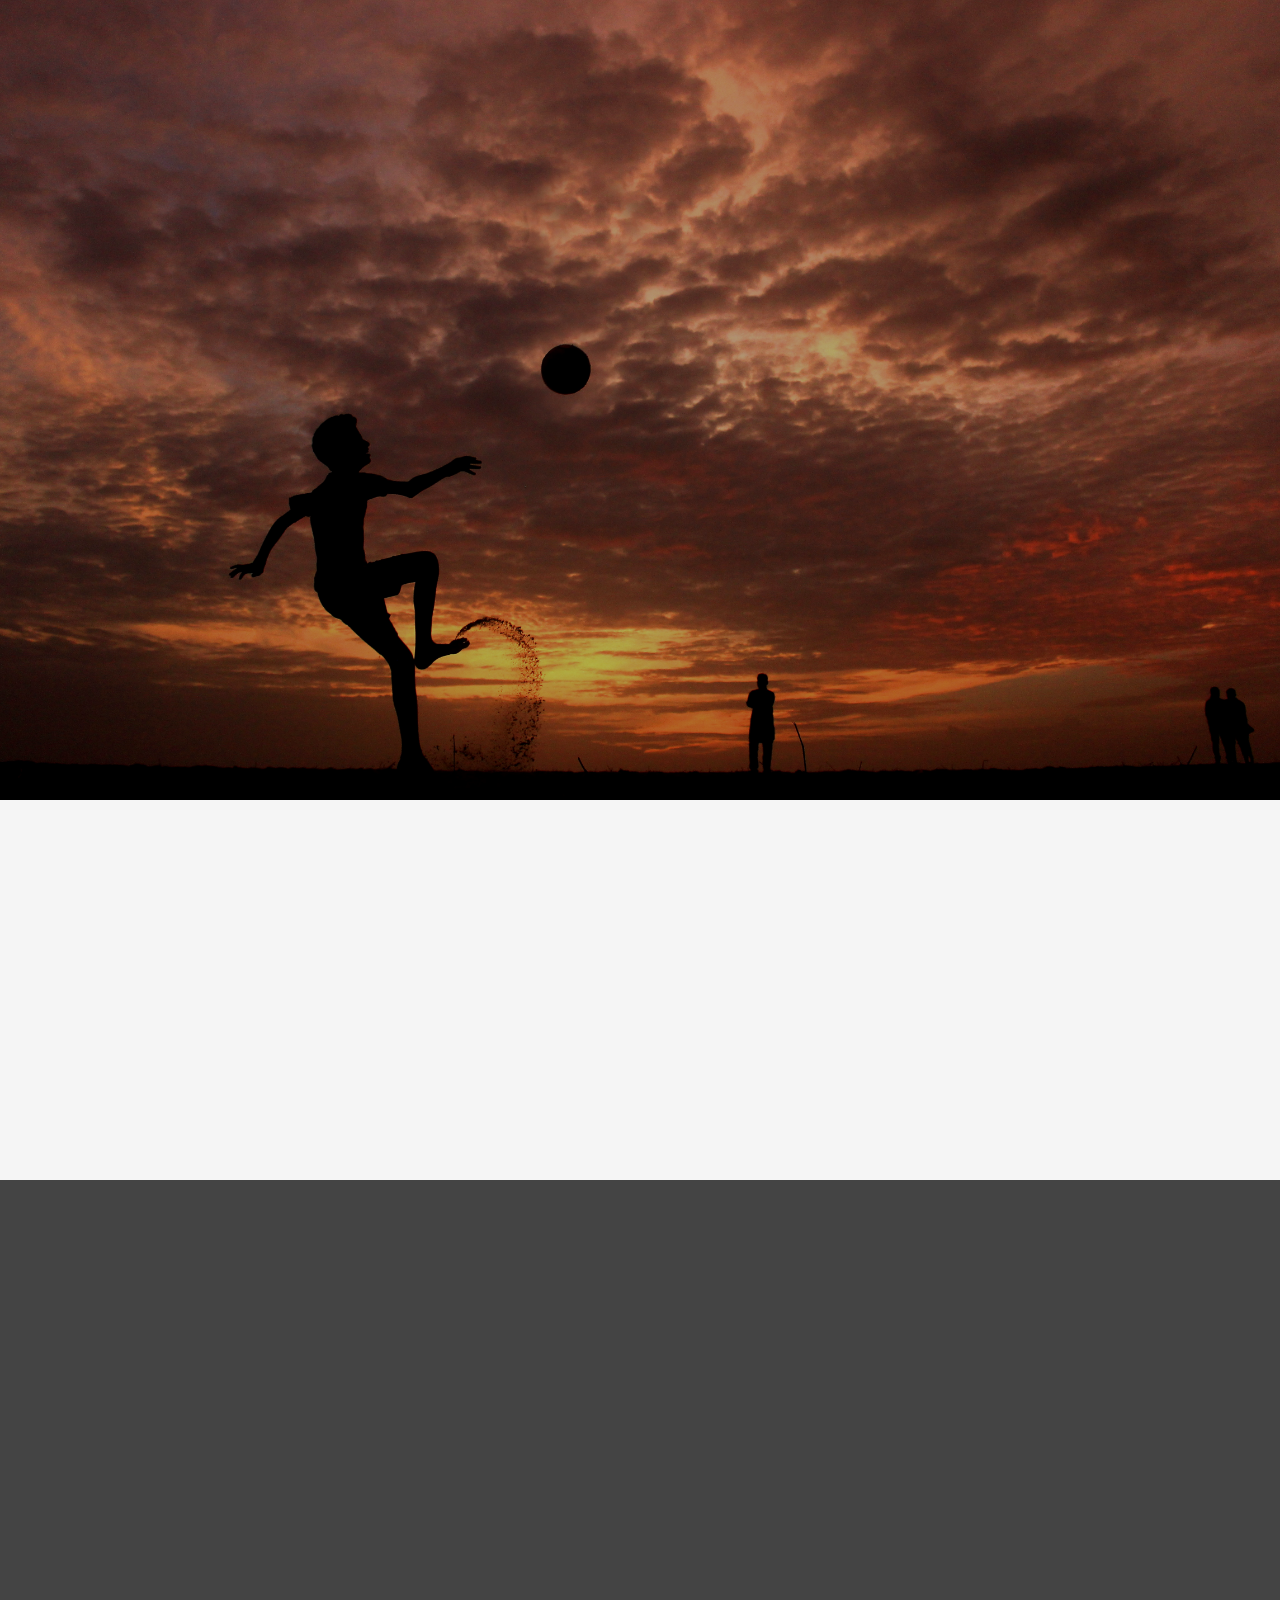
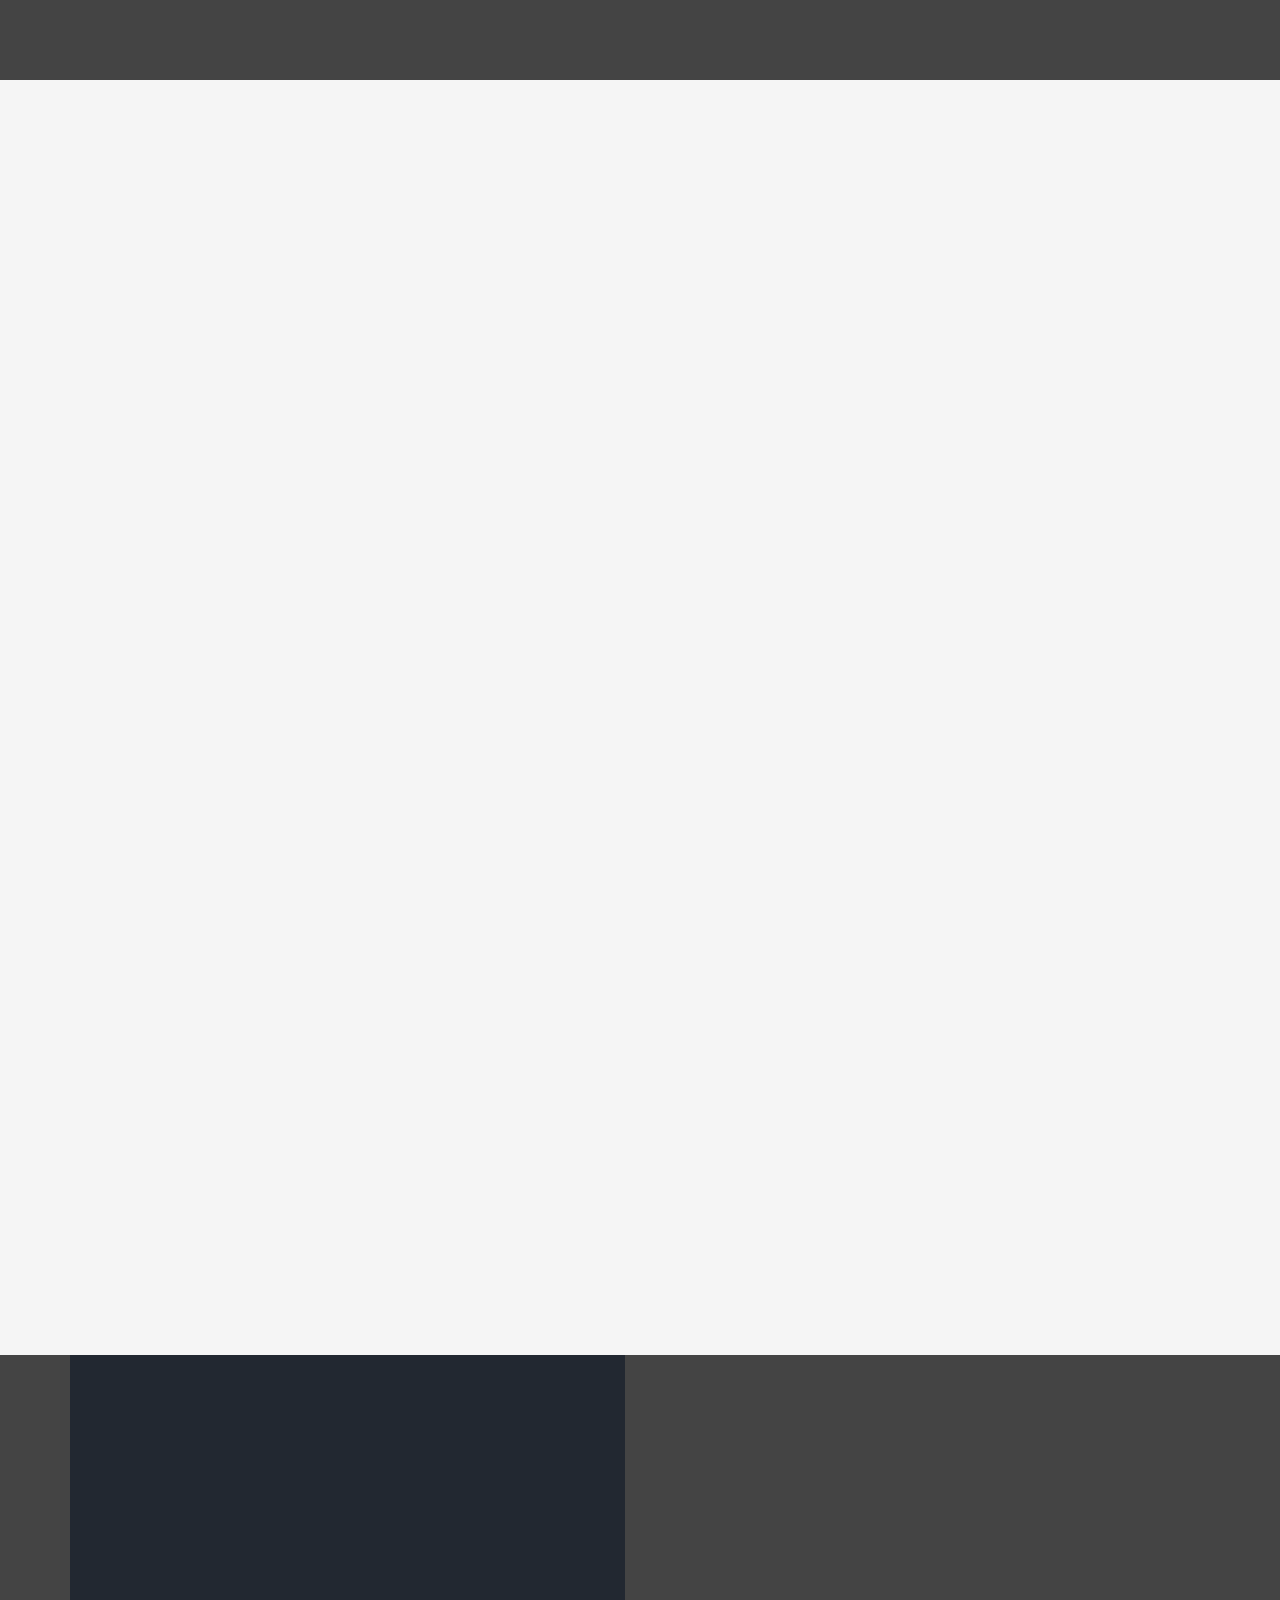
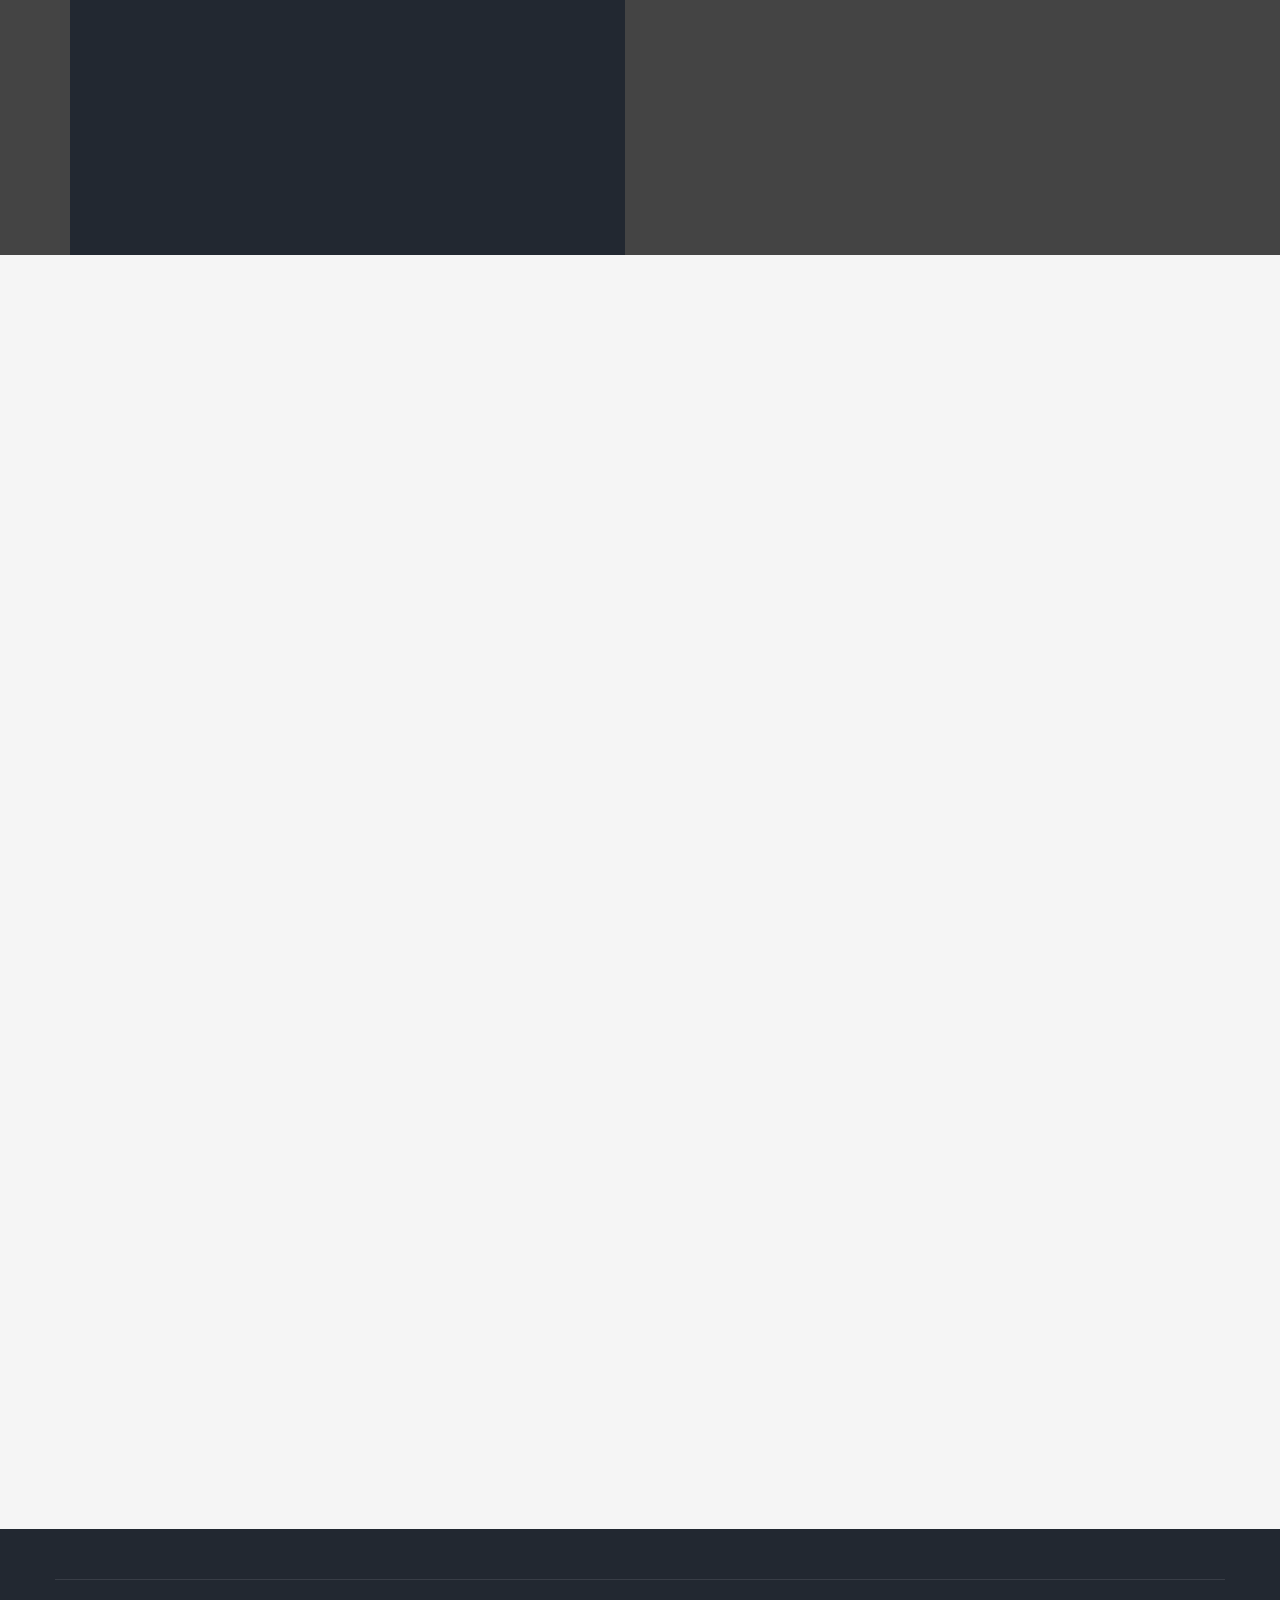
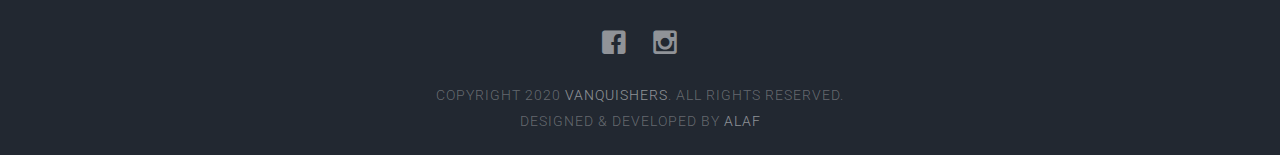
==== commit 7ddd1c1b: "Snooker link fixed and schedule removed" ====
--- a/index.html
+++ b/index.html
@@ -1,4 +1,3 @@
-
 <!DOCTYPE html>
 <!--[if lt IE 7]>      <html class="no-js lt-ie9 lt-ie8 lt-ie7"> <![endif]-->
 <!--[if IE 7]>         <html class="no-js lt-ie9 lt-ie8"> <![endif]-->
@@ -110,122 +109,6 @@
 						</div>
 					</div>
 				</div>
-				<div class="row animate-box">
-					<div class="col-md-10 col-md-offset-1 text-center">
-						<ul class="schedule">
-							<li><a href="#" class="active" data-sched="sunday">Day 01</a></li>
-							<li><a href="#" data-sched="monday">Day 02</a></li>
-							<li><a href="#" data-sched="tuesday">Day 03</a></li>
-						</ul>
-					</div>
-					<div class="row text-center">
-
-						<div class="col-md-12 schedule-container">
-
-							<div class="schedule-content active" data-day="sunday">
-								<div class="col-md-3 col-sm-6">
-									<div class="program program-schedule">
-										<img src="images/fit-dumbell.svg" alt="Cycling">
-										<small>06AM-7AM</small>
-										<h3>Body Building</h3>
-										
-									</div>
-								</div>
-								<div class="col-md-3 col-sm-6">
-									<div class="program program-schedule">
-										<img src="images/fit-yoga.svg" alt="">
-										<small>06AM-7AM</small>
-										<h3>Yoga Programs</h3>
-									</div>
-								</div>
-								<div class="col-md-3 col-sm-6">
-									<div class="program program-schedule">
-										<img src="images/fit-cycling.svg" alt="">
-										<small>06AM-7AM</small>
-										<h3>Cycling Program</h3>
-									</div>
-								</div>
-								<div class="col-md-3 col-sm-6">
-									<div class="program program-schedule">
-										<img src="images/fit-boxing.svg" alt="Cycling">
-										<small>06AM-7AM</small>
-										<h3>Boxing Fitness</h3>
-									</div>
-								</div>
-							</div>
-							<!-- END sched-content -->
-
-							<div class="schedule-content" data-day="monday">
-								<div class="col-md-3 col-sm-6">
-									<div class="program program-schedule">
-										<img src="images/fit-yoga.svg" alt="">
-										<small>06AM-7AM</small>
-										<h3>Yoga Programs</h3>
-									</div>
-								</div>
-								<div class="col-md-3 col-sm-6">
-									<div class="program program-schedule">
-										<img src="images/fit-dumbell.svg" alt="Cycling">
-										<small>06AM-7AM</small>
-										<h3>Body Building</h3>
-										
-									</div>
-								</div>
-								<div class="col-md-3 col-sm-6">
-									<div class="program program-schedule">
-										<img src="images/fit-boxing.svg" alt="Cycling">
-										<small>06AM-7AM</small>
-										<h3>Boxing Fitness</h3>
-									</div>
-								</div>
-								<div class="col-md-3 col-sm-6">
-									<div class="program program-schedule">
-										<img src="images/fit-cycling.svg" alt="">
-										<small>06AM-7AM</small>
-										<h3>Cycling Program</h3>
-									</div>
-								</div>
-								
-							</div>
-							<!-- END sched-content -->
-
-							<div class="schedule-content" data-day="tuesday">
-								<div class="col-md-3 col-sm-6">
-									<div class="program program-schedule">
-										<img src="images/fit-dumbell.svg" alt="Cycling">
-										<small>06AM-7AM</small>
-										<h3>Body Building</h3>
-										
-									</div>
-								</div>
-								<div class="col-md-3 col-sm-6">
-									<div class="program program-schedule">
-										<img src="images/fit-yoga.svg" alt="">
-										<small>06AM-7AM</small>
-										<h3>Yoga Programs</h3>
-									</div>
-								</div>
-								<div class="col-md-3 col-sm-6">
-									<div class="program program-schedule">
-										<img src="images/fit-cycling.svg" alt="">
-										<small>06AM-7AM</small>
-										<h3>Cycling Program</h3>
-									</div>
-								</div>
-								<div class="col-md-3 col-sm-6">
-									<div class="program program-schedule">
-										<img src="images/fit-boxing.svg" alt="Cycling">
-										<small>06AM-7AM</small>
-										<h3>Boxing Fitness</h3>
-									</div>
-								</div>
-							</div>
-							<!-- END sched-content -->
-						</div>
-
-						
-					</div>
-				</div>
 			</div>
 		</div>
 
@@ -264,7 +147,7 @@
 					<div class="col-md-4 col-sm-6">
 						<div class="program animate-box">
 							<img src="images/fit-yoga.svg" alt="">
-							<h3>Yoga Programs</h3>
+							<h3>Basketball</h3>
 							<p>Far far away, behind the word mountains, far from the countries Vokalia and Consonantia, there live the blind texts. </p>
 							<span><a href="#" class="btn btn-default">Join Now</a></span>
 						</div>
@@ -272,7 +155,7 @@
 					<div class="col-md-4 col-sm-6">
 						<div class="program animate-box">
 							<img src="images/fit-cycling.svg" alt="">
-							<h3>Cycling Program</h3>
+							<h3>Futsal</h3>
 							<p>Far far away, behind the word mountains, far from the countries Vokalia and Consonantia, there live the blind texts. </p>
 							<span><a href="#" class="btn btn-default">Join Now</a></span>
 						</div>
@@ -280,7 +163,7 @@
 					<div class="col-md-4 col-sm-6">
 						<div class="program animate-box">
 							<img src="images/fit-boxing.svg" alt="Cycling">
-							<h3>Boxing Fitness</h3>
+							<h3>Squash</h3>
 							<p>Far far away, behind the word mountains, far from the countries Vokalia and Consonantia, there live the blind texts. </p>
 							<span><a href="#" class="btn btn-default">Join Now</a></span>
 						</div>
@@ -315,7 +198,7 @@
 					</div>
 				</div>
 				<div class="row text-center">
-					<div class="col-md-4 col-sm-6">
+					<a href="https://docs.google.com/forms/d/1gkhvYCkZBplpLLsYMmHyMhK1m7VUjvA4qF587VJWv2o/edit" target="_blank"><div class="col-md-4 col-sm-6">
 						<div class="team-section-grid animate-box" style="background-image: url(images/tt-d-b.jpg);">
 							<div class="overlay-section">
 								<div class="desc">
@@ -324,8 +207,8 @@
 								</div>
 							</div>
 						</div>
-					</div>
-					<div class="col-md-4 col-sm-6">
+					</div></a>
+					<a href="https://docs.google.com/forms/d/1Ry95vLTgKOII3r0ZTvxGdVbahKcBL91qaQ0IiLKkznA/edit" target="_blank"><div class="col-md-4 col-sm-6">
 						<div class="team-section-grid animate-box" style="background-image: url(images/tt-d-g.jpg);">
 							<div class="overlay-section">
 								<div class="desc">
@@ -334,8 +217,8 @@
 								</div>
 							</div>
 						</div>
-					</div>
-					<div class="col-md-4 col-sm-6">
+					</div></a>
+					<a href="https://docs.google.com/forms/d/1mG2HBulo4EWeUQF8T-fxOPZdLpByXnLJ6Px1LgbzITQ/edit" target="_blank"><div class="col-md-4 col-sm-6">
 						<div class="team-section-grid animate-box" style="background-image: url(images/b-d.jpg);">
 							<div class="overlay-section">
 								<div class="desc">
@@ -344,8 +227,8 @@
 								</div>
 							</div>
 						</div>
-					</div>
-					<div class="col-md-4 col-sm-6">
+					</div></a>
+					<a href="https://docs.google.com/forms/d/1FdXDPPAI7R-2OPjeZiViW3-1wWxVpcALDI1hjoffa7M/edit" target="_blank"><div class="col-md-4 col-sm-6">
 						<div class="team-section-grid animate-box" style="background-image: url(images/futsal.jpg);">
 							<div class="overlay-section">
 								<div class="desc">
@@ -353,8 +236,8 @@
 								</div>
 							</div>
 						</div>
-					</div>
-					<div class="col-md-4 col-sm-6">
+					</div></a>
+					<a href="https://docs.google.com/forms/d/1aogS4c4ZYT5iV6hAsLCrhQGHdgg49TbBji8typCJQIE/edit" target="_blank"><div class="col-md-4 col-sm-6">
 						<div class="team-section-grid animate-box" style="background-image: url(images/basketball.jpg);">
 							<div class="overlay-section">
 								<div class="desc">
@@ -362,8 +245,8 @@
 								</div>
 							</div>
 						</div>
-					</div>
-					<div class="col-md-4 col-sm-6">
+					</div></a>
+					<a href="https://docs.google.com/forms/d/1jiqvRKv6Bl7TDXtV4DxWrK0r9QxhTaawggpvj4U8c-c/edit" target="_blank"><div class="col-md-4 col-sm-6">
 						<div class="team-section-grid animate-box" style="background-image: url(images/throwball.jpg);">
 							<div class="overlay-section">
 								<div class="desc">
@@ -371,7 +254,7 @@
 								</div>
 							</div>
 						</div>
-					</div>	
+					</div></a>	
 				</div>
 			</div>
 		</div>
@@ -402,7 +285,7 @@
 					</div>
 				</div>
 				<div class="row text-center">
-					<div class="col-md-6 col-sm-6">
+					<a href="https://docs.google.com/forms/d/1fNLTEwBwi-uBF1PRbed5o2wgdMGk1c4kCcK_yoy7g7E/edit" target="_blank"><div class="col-md-6 col-sm-6">
 						<div class="team-section-grid animate-box" style="background-image: url(images/tt.jpg);">
 							<div class="overlay-section">
 								<div class="desc">
@@ -410,8 +293,8 @@
 								</div>
 							</div>
 						</div>
-					</div>
-					<div class="col-md-6 col-sm-6">
+					</div></a>
+					<a href="https://docs.google.com/forms/d/1S1h990giWXbSkZSAR8KXCXTtMWCfNpbryAxVtod3x4c/edit" target="_blank"><div class="col-md-6 col-sm-6">
 						<div class="team-section-grid animate-box" style="background-image: url(images/squash.jpg);">
 							<div class="overlay-section">
 								<div class="desc">
@@ -419,17 +302,17 @@
 								</div>
 							</div>
 						</div>
-					</div>
-					<div class="col-md-6 col-sm-6">
+					</div></a>
+					<a href="https://docs.google.com/forms/d/1lhFSExxLDk1BxUk6W26MujL-OoKA0XgcdRpZSq8fun4/edit" target="_blank"><div class="col-md-6 col-sm-6">
 						<div class="team-section-grid animate-box" style="background-image: url(images/snooker.jpg);">
 							<div class="overlay-section">
 								<div class="desc">
 									<h3>Snooker</h3>
 								</div>
 							</div>
-						</div>
-					</div>
-					<div class="col-md-6 col-sm-6">
+						</div></a>
+					</div></a>
+					<a href="https://docs.google.com/forms/d/1Qt2bdq1vJvc2rRin7TKRmIf4hyFCUM-K_srTeZvhlNk/edit" target="_blank"><div class="col-md-6 col-sm-6">
 						<div class="team-section-grid animate-box" style="background-image: url(images/badminton.jpg);">
 							<div class="overlay-section">
 								<div class="desc">
@@ -437,7 +320,7 @@
 								</div>
 							</div>
 						</div>
-					</div>	
+					</div></a>	
 				</div>
 			</div>
 		</div>
@@ -466,7 +349,7 @@
 								<li class="color">20 Aerobics</li>
 								<li>10 Zumba Classes</li>
 								<li class="color">5 Massage</li>
-								<li>10 Body Building</li>
+								<li>10 Table Tennis</li>
 							</ul>
 							<a href="#" class="btn btn-default">Select Plan</a>
 						</div>
@@ -484,7 +367,7 @@
 								<li class="color">20 Aerobics</li>
 								<li>10 Zumba Classes</li>
 								<li class="color">5 Massage</li>
-								<li>10 Body Building</li>
+								<li>10 Table Tennis</li>
 							</ul>
 							<a href="#" class="btn btn-default">Select Plan</a>
 						</div>
@@ -502,7 +385,7 @@
 								<li class="color">20 Aerobics</li>
 								<li>10 Zumba Classes</li>
 								<li class="color">5 Massage</li>
-								<li>10 Body Building</li>
+								<li>10 Table Tennis</li>
 							</ul>
 							<a href="#" class="btn btn-select-plan btn-sm">Select Plan</a>
 						</div>
@@ -520,7 +403,7 @@
 								<li class="color">20 Aerobics</li>
 								<li>10 Zumba Classes</li>
 								<li class="color">5 Massage</li>
-								<li>10 Body Building</li>
+								<li>10 Table Tennis</li>
 							</ul>
 							<a href="#" class="btn btn-default">Select Plan</a>
 						</div>
@@ -545,7 +428,7 @@
 									<a href="#"><img class="img-responsive" src="images/blog-1.jpg" alt=""></a>
 								</div>
 								<div class="desc">
-									<h3><a href=""#>Starting new session of body building this summer</a></h3>
+									<h3><a href=""#>Starting new session of Table Tennis this summer</a></h3>
 									<span class="posted_by">Posted by: Admin</span>
 									<span class="comment"><a href="">21<i class="icon-bubble22"></i></a></span>
 									<p>Far far away, behind the word mountains</p>
@@ -559,7 +442,7 @@
 									<a href="#"><img class="img-responsive" src="images/blog-1.jpg" alt=""></a>
 								</div>
 								<div class="desc">
-									<h3><a href=""#>Starting new session of body building this summer</a></h3>
+									<h3><a href=""#>Starting new session of Table Tennis this summer</a></h3>
 									<span class="posted_by">Posted by: Admin</span>
 									<span class="comment"><a href="">21<i class="icon-bubble22"></i></a></span>
 									<p>Far far away, behind the word mountains</p>
@@ -580,7 +463,7 @@
 									<p><span class="date">14</span><span>June</span><span>2016</span></p>
 								</div>
 								<div class="desc desc2">
-									<h3><a href=""#>Starting new session of body building this summer</a></h3>
+									<h3><a href=""#>Starting new session of Table Tennis this summer</a></h3>
 									<span class="posted_by">Posted by: Admin</span>
 									<span class="comment"><a href="">21<i class="icon-bubble22"></i></a></span>
 									<p>Far far away, behind the word mountains, far from the countries Vokalia and Consonantia</p>
@@ -594,7 +477,7 @@
 									<p><span class="date">13</span><span>June</span><span>2016</span></p>
 								</div>
 								<div class="desc desc2">
-									<h3><a href=""#>Starting new session of body building this summer</a></h3>
+									<h3><a href=""#>Starting new session of Table Tennis this summer</a></h3>
 									<span class="posted_by">Posted by: Admin</span>
 									<span class="comment"><a href="">21<i class="icon-bubble22"></i></a></span>
 									<p>Far far away, behind the word mountains, far from the countries Vokalia and Consonantia</p>
--- a/css/style.css
+++ b/css/style.css
@@ -118,7 +118,7 @@
 }
 @media screen and (max-width: 768px) {
   .fh5co-cover {
-    heifght: inherit;
+    height: inherit;
     padding: 3em 0;
   }
 }
@@ -135,7 +135,7 @@
 }
 @media screen and (max-width: 768px) {
   .fh5co-cover.fh5co-cover_2 {
-    heifght: inherit;
+    height: inherit;
     padding: 3em 0;
   }
 }
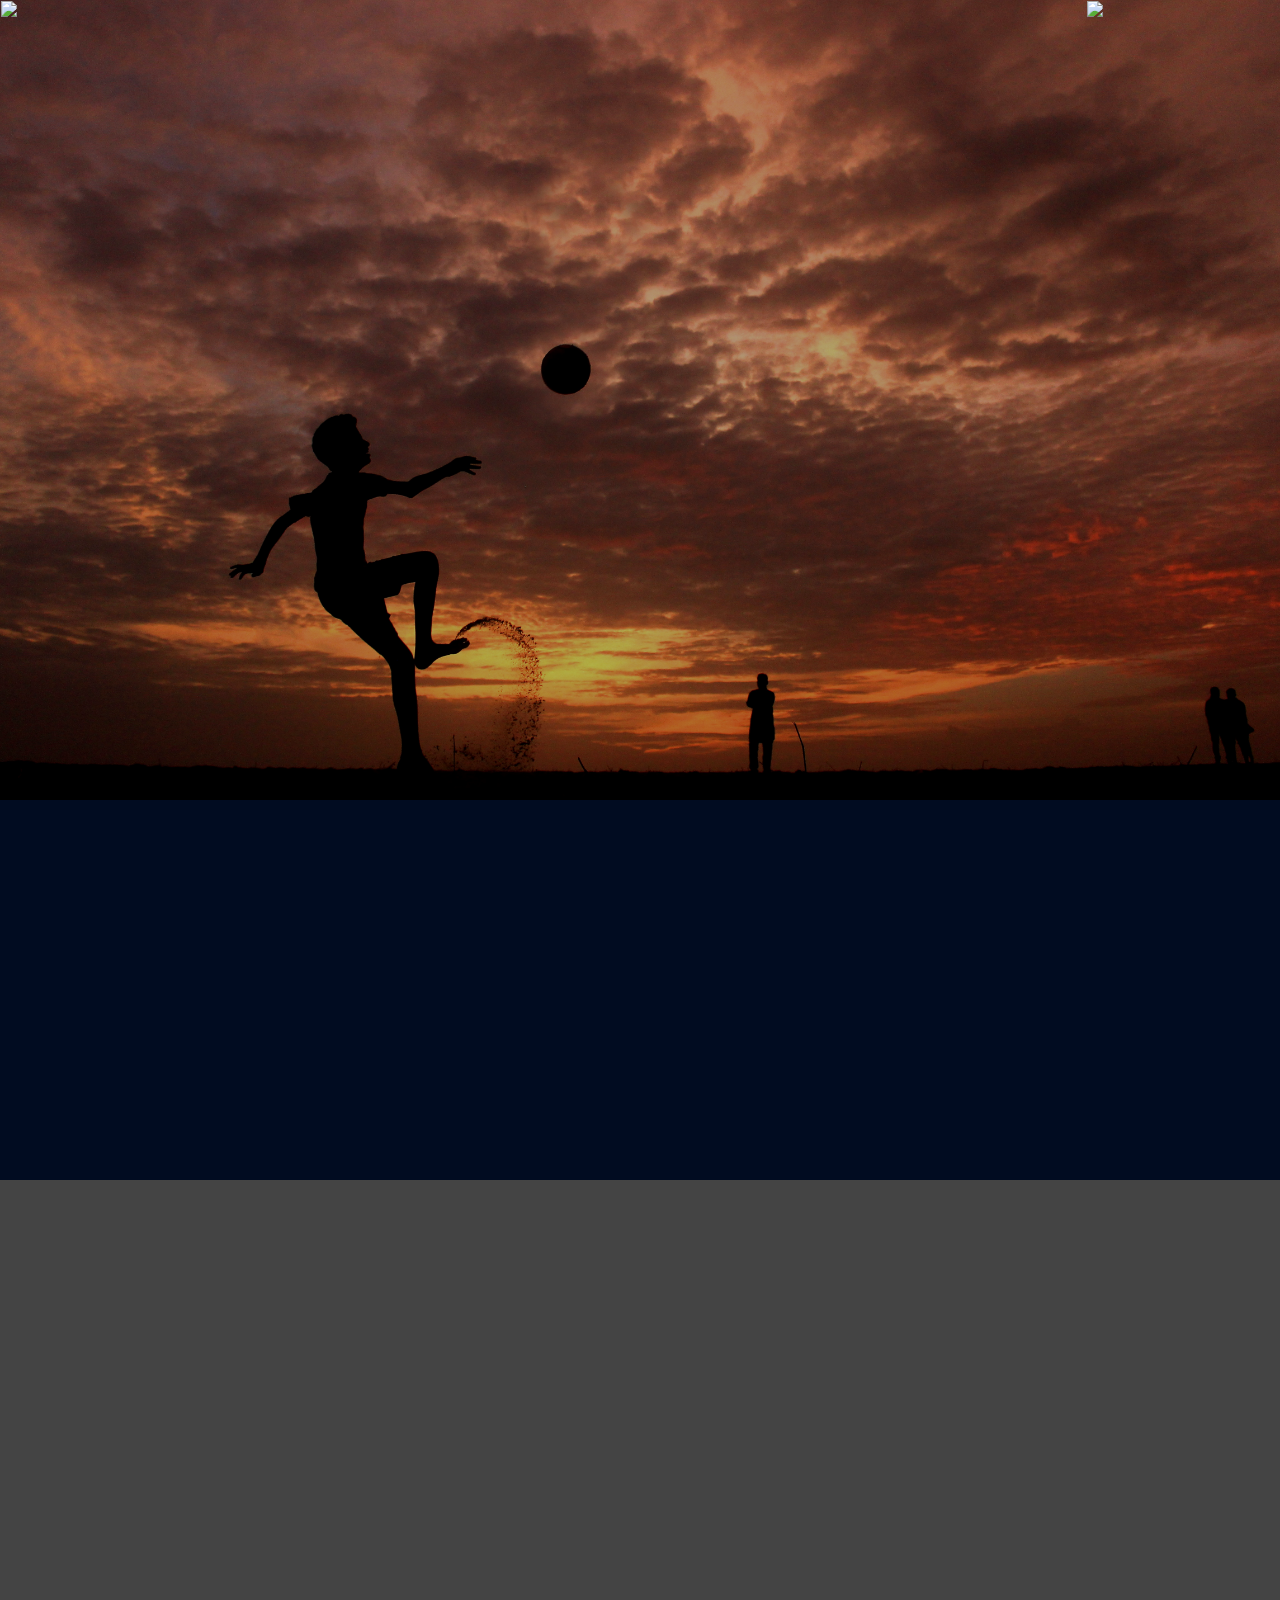
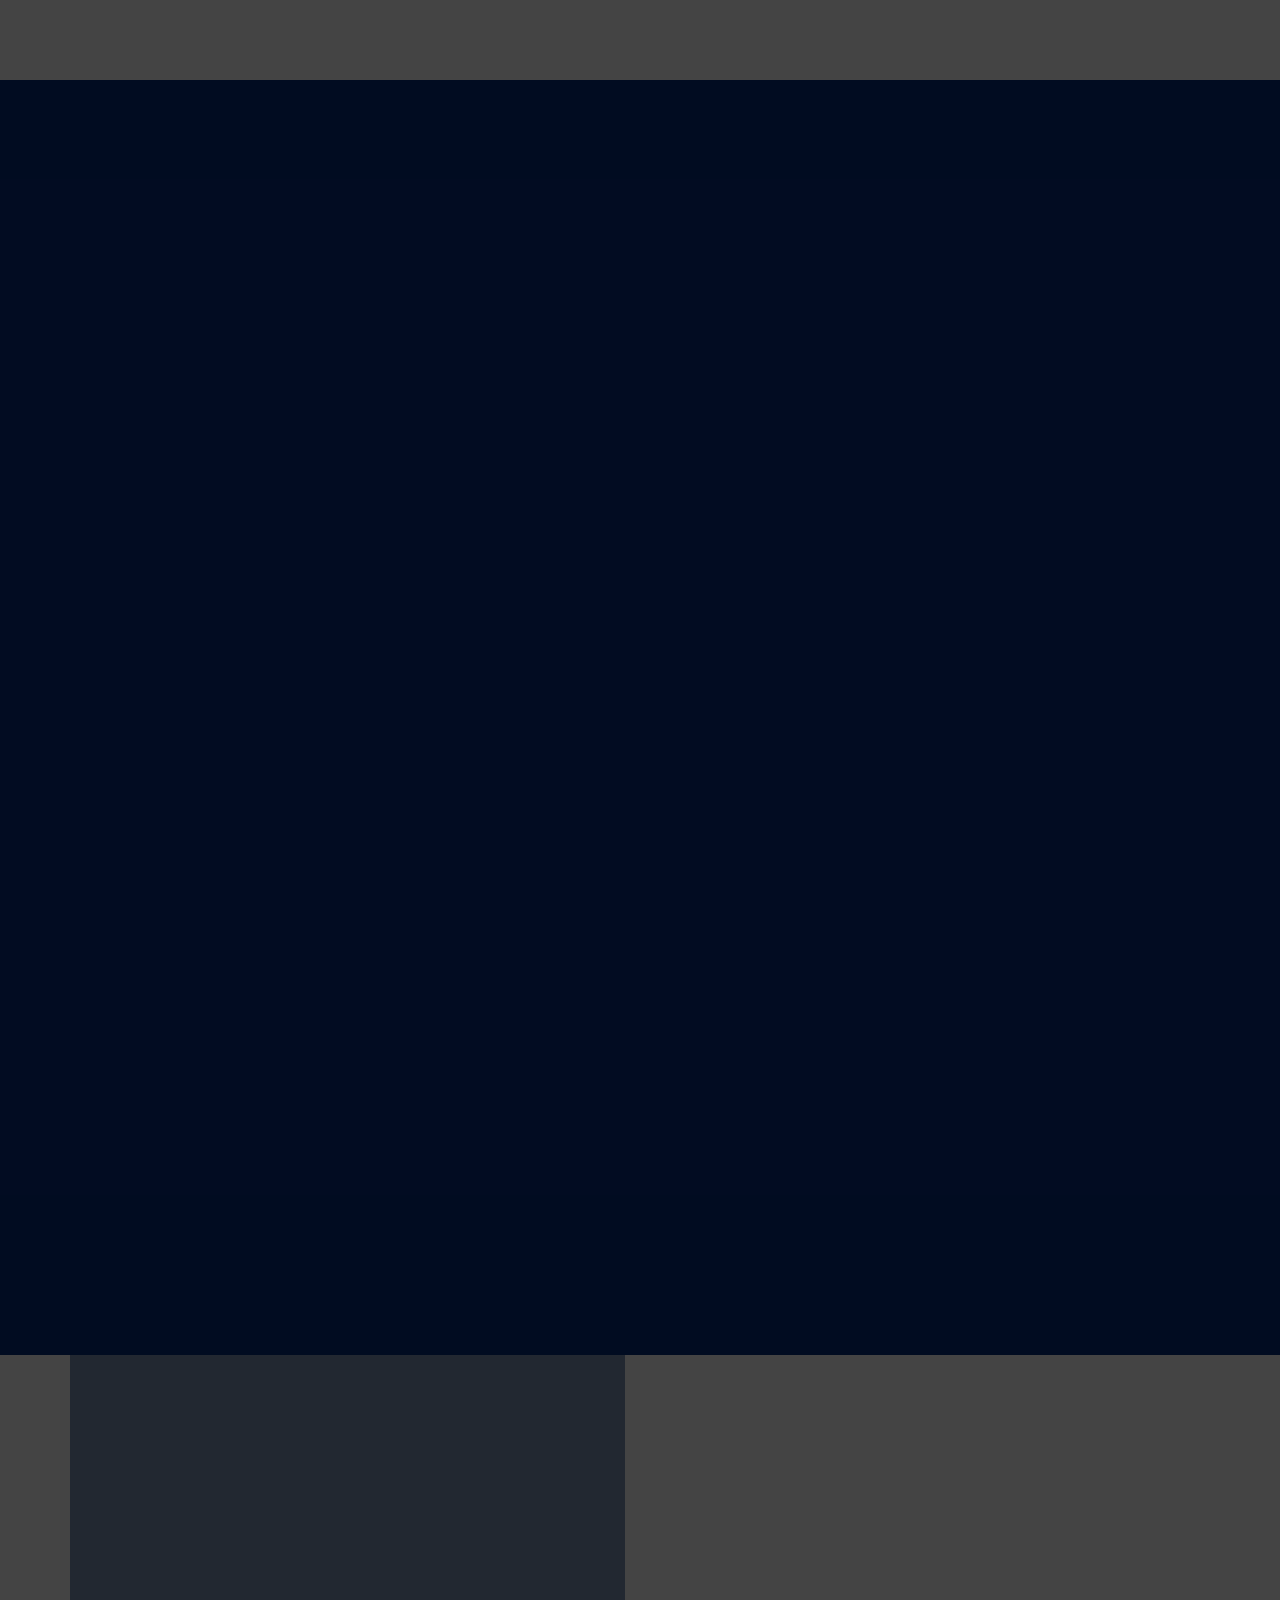
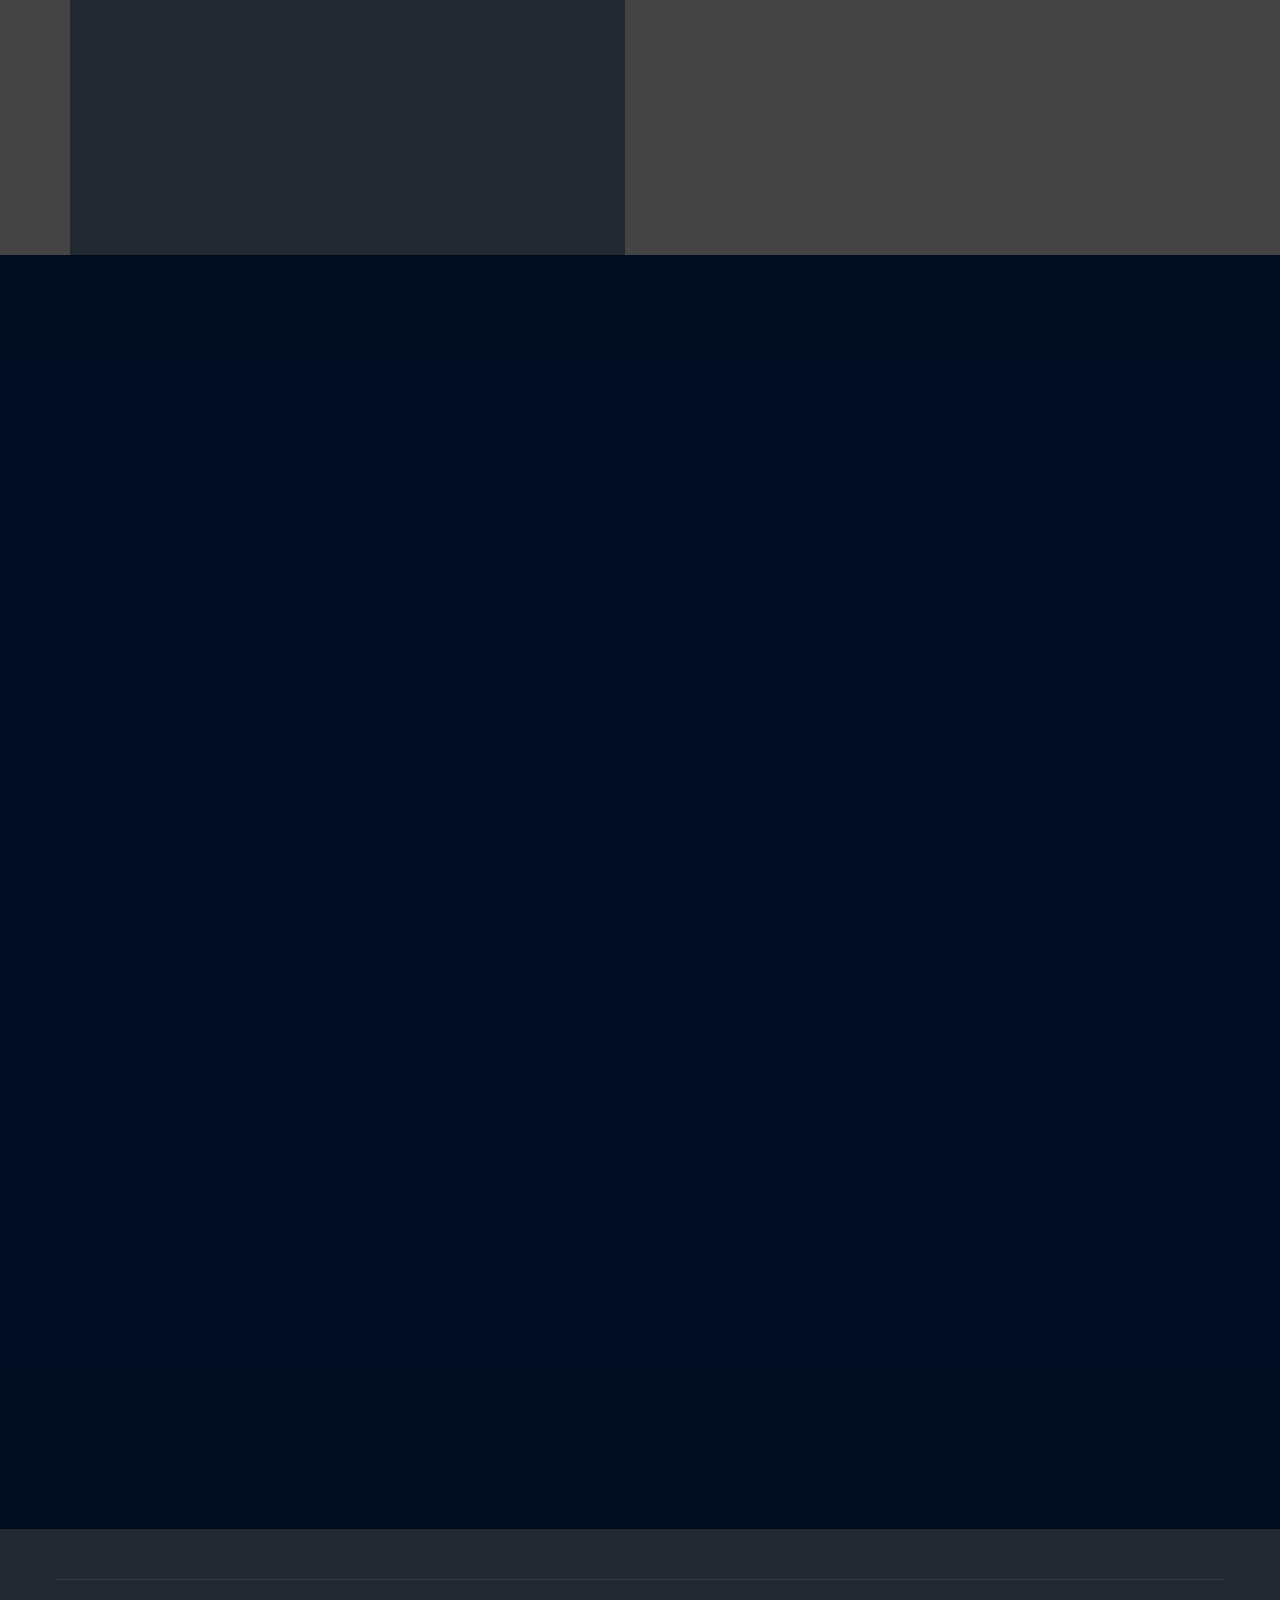
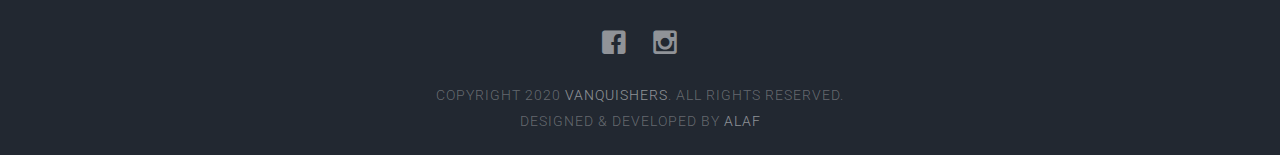
==== commit 70867403: "Logo Added" ====
--- a/index.html
+++ b/index.html
@@ -86,6 +86,12 @@
 		<div class="fh5co-hero">
 			<div class="fh5co-overlay"></div>
 			<div class="fh5co-cover" data-stellar-background-ratio="0.5" style="background-image: url(images/home-image.jpg);">
+				<div id="logo-left" class="logo-top">
+					<img src="images/emblaze.png"/>
+				</div>
+				<div id="logo-right" class="logo-top">
+					<img src="images/vanq.png"/>
+				</div>
 				<div class="desc animate-box">
 					<div class="container">
 						<div class="row">
@@ -535,7 +541,7 @@
 								<a href="#"><i class="icon-facebook2"></i></a>
 								<a href="#"><i class="icon-instagram"></i></a>
 							</p>
-							<p>Copyright 2020 <a href="#">Vanquishers</a>. All Rights Reserved. <br>Designed & Developed by <a href="#" target="_blank">ALAF</a></p>
+							<p>Copyright 2020 <a href="#">Vanquishers</a>. All Rights Reserved. <br>Designed & Developed by <a href="http://alafdigital.com/" target="_blank">ALAF</a></p>
 						</div>
 					</div>
 				</div>
--- a/css/style.css
+++ b/css/style.css
@@ -15,8 +15,8 @@
   font-family: "Roboto", Arial, sans-serif;
   line-height: 1.8;
   font-size: 16px;
-  background: #fff;
-  color: #848484;
+  background: #020D23;
+  color: #CCCECE;
   font-weight: 300;
   overflow-x: hidden;
 }
@@ -43,7 +43,7 @@
 }
 
 h1, h2, h3, h4, h5, h6 {
-  color: #212121;
+  color: #CCCECE;
   font-family: "Roboto", Arial, sans-serif;
   font-weight: 400;
   margin: 0 0 30px 0;
@@ -172,6 +172,11 @@
 @media screen and (max-width: 768px) {
   .fh5co-cover .desc h2 {
     font-size: 40px;
+    line-height: 50px;
+  }
+
+  .fh5co-cover .desc h3 {
+    font-size: 30px;
     line-height: 50px;
   }
 }
@@ -1398,6 +1403,34 @@
 
 /*# sourceMappingURL=style.css.map */
 
-.main-logo {
-  width: 50%;
-}+@media (max-width: 1024px) {
+  .team-section-grid .overlay-section {
+    bottom: 0;
+    opacity: 1;
+  }
+
+  .logo-top img {
+    width: 50%;
+  }
+}
+
+.logo-top {
+  position: relative;
+  z-index: 2;
+}
+
+.logo-top img {
+  width: 15%;
+}
+
+#logo-left img {
+  position: absolute;
+  top: 1px;
+  right: 1px;
+}
+
+#logo-right img {
+  position: absolute;
+  top: 1px;
+  left: 1px;
+}
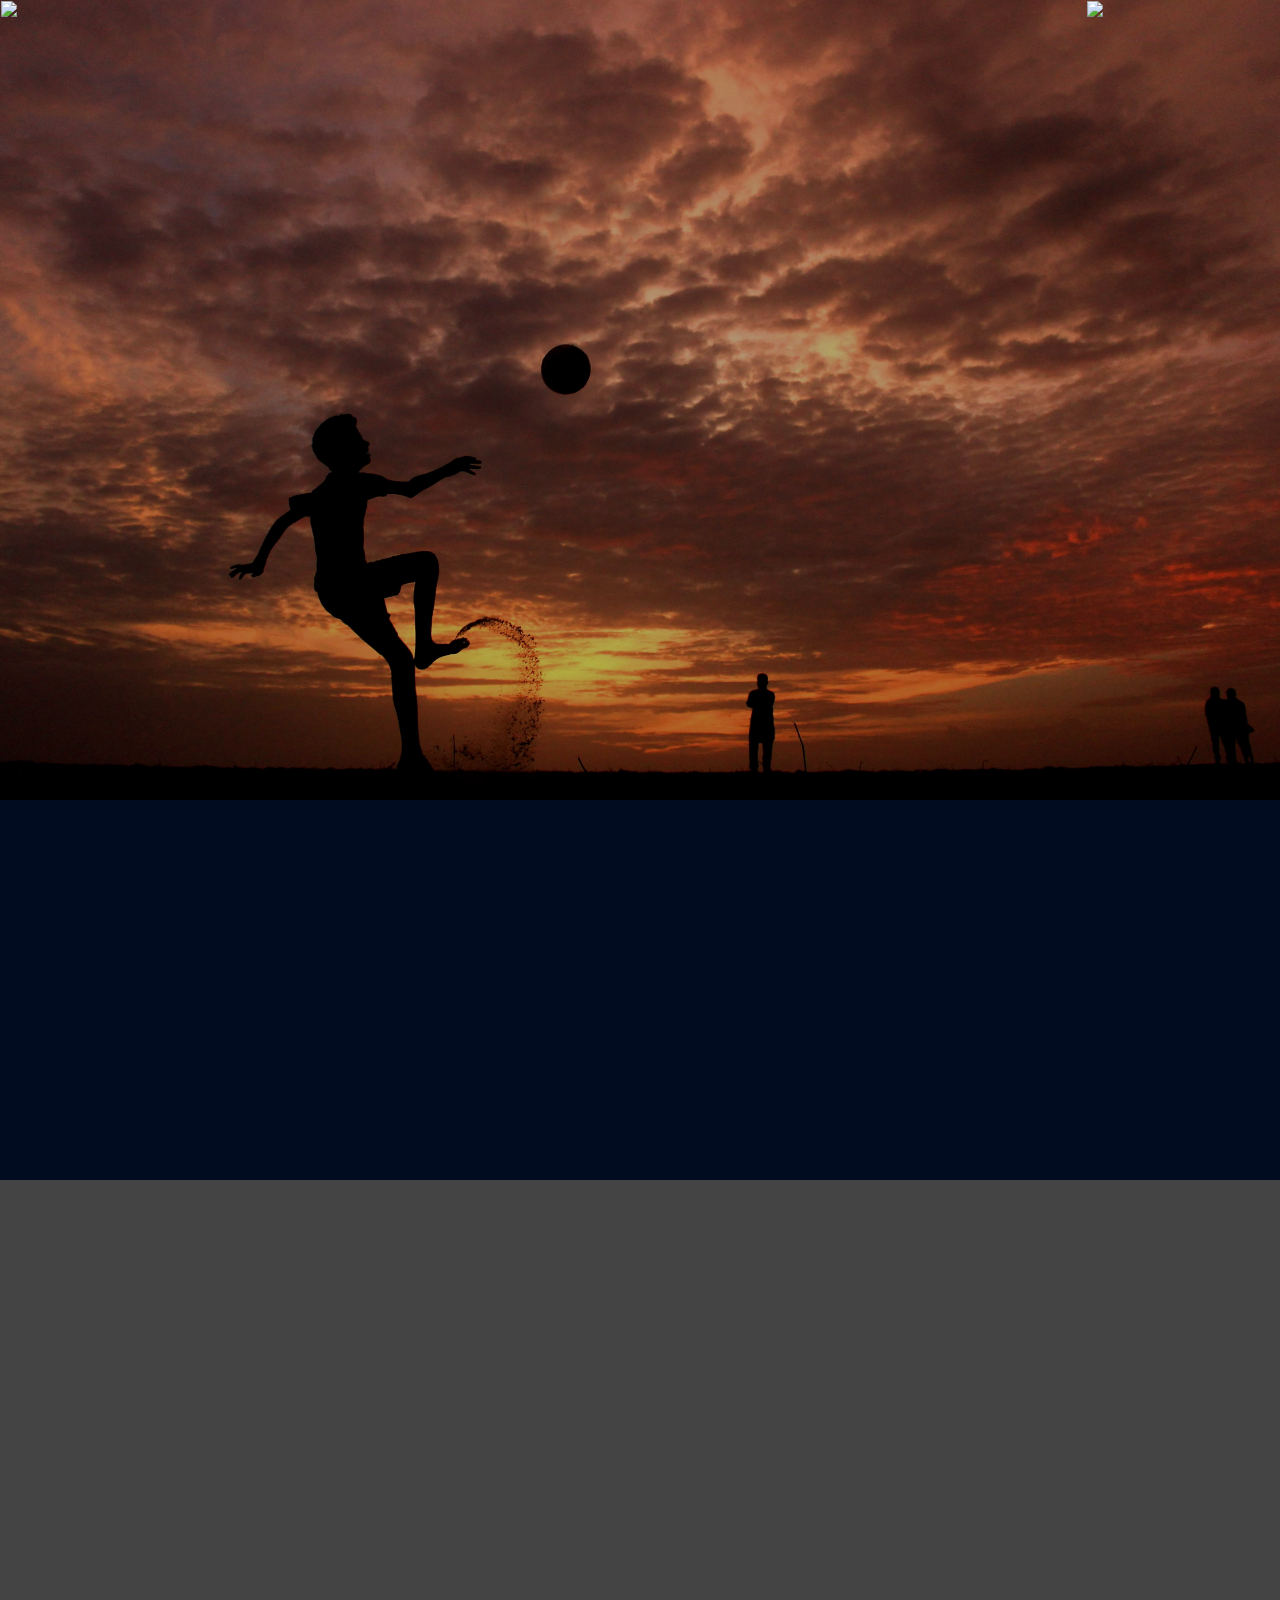
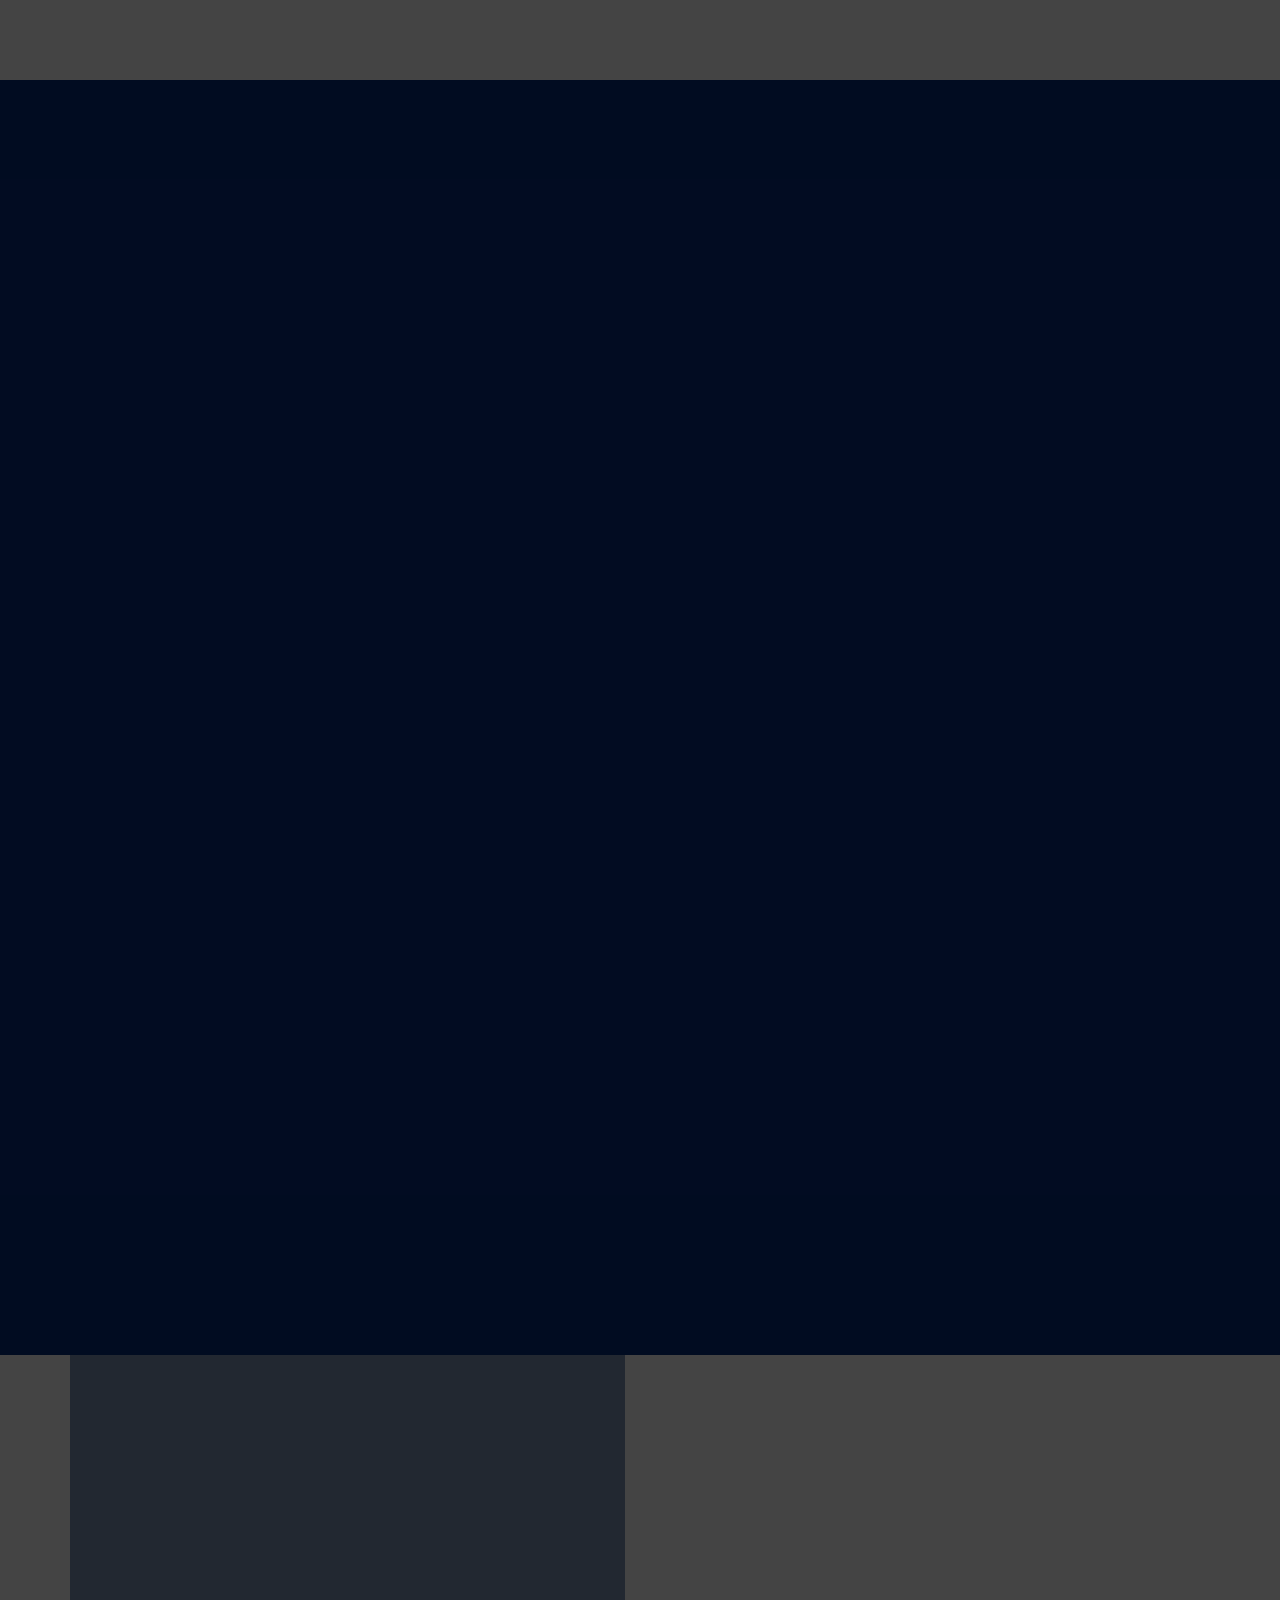
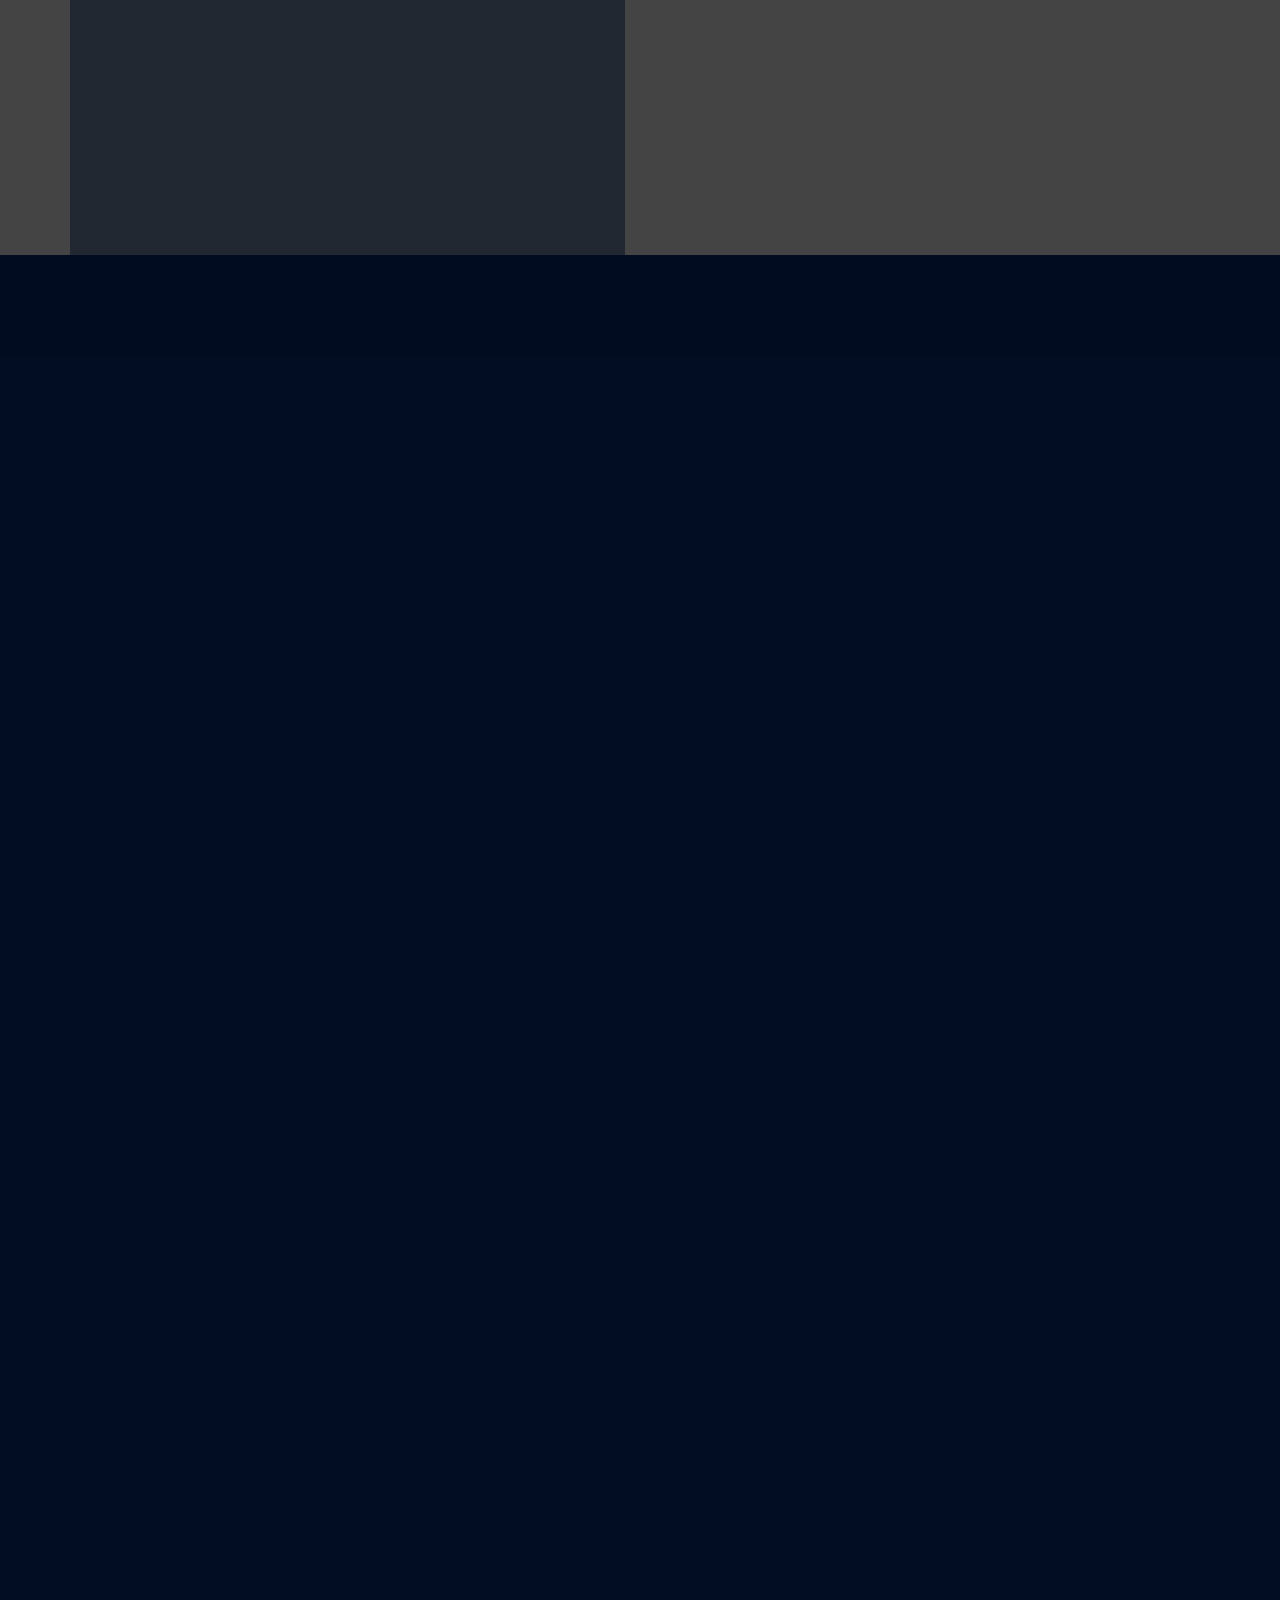
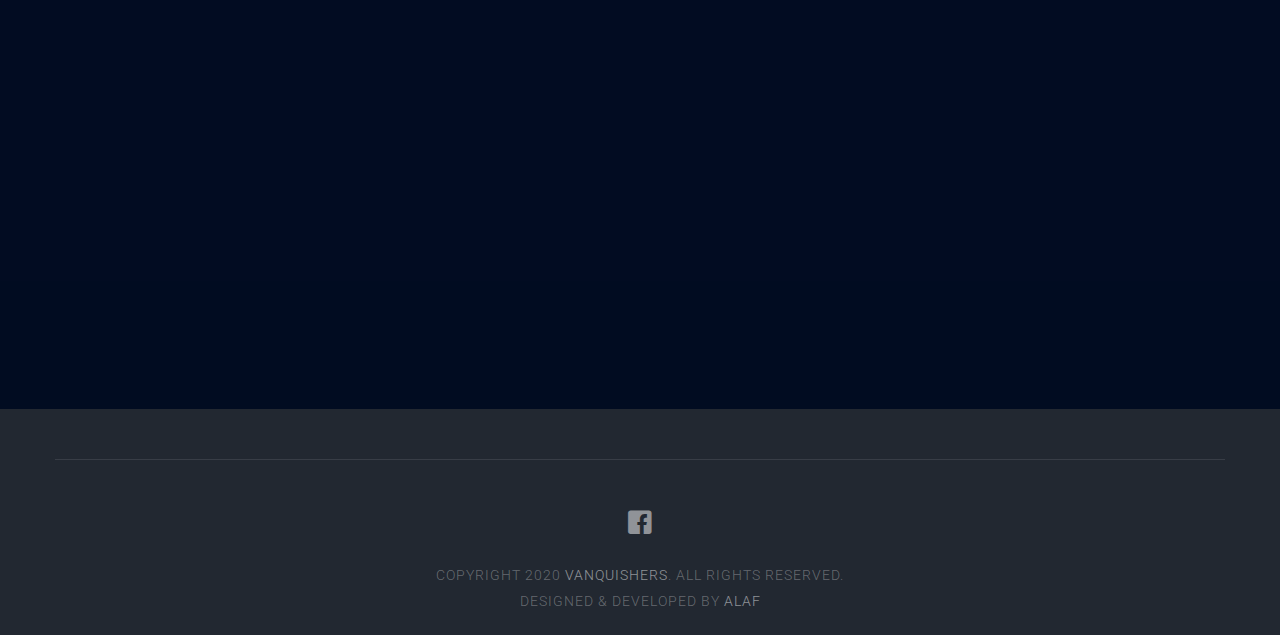
==== commit f0211d39: "Spelling fixed MMA added" ====
--- a/index.html
+++ b/index.html
@@ -208,7 +208,7 @@
 						<div class="team-section-grid animate-box" style="background-image: url(images/tt-d-b.jpg);">
 							<div class="overlay-section">
 								<div class="desc">
-									<h3>Tabble Tennis Doubles</h3>
+									<h3>Table Tennis Doubles</h3>
 									<span>Boys</span>
 								</div>
 							</div>
@@ -218,7 +218,7 @@
 						<div class="team-section-grid animate-box" style="background-image: url(images/tt-d-g.jpg);">
 							<div class="overlay-section">
 								<div class="desc">
-									<h3>Tabble Tennis Doubles</h3>
+									<h3>Table Tennis Doubles</h3>
 									<span>Girls</span>
 								</div>
 							</div>
@@ -323,6 +323,15 @@
 							<div class="overlay-section">
 								<div class="desc">
 									<h3>Badminton</h3>
+								</div>
+							</div>
+						</div>
+					</div></a>
+					<a href="#" target="_blank"><div class="col-md-6 col-sm-6">
+						<div class="team-section-grid animate-box" style="background-image: url(images/MMA.jpg);">
+							<div class="overlay-section">
+								<div class="desc">
+									<h3>Mixed Martial Arts</h3>
 								</div>
 							</div>
 						</div>
@@ -539,7 +548,7 @@
 						<div class="col-md-6 col-md-offset-3 text-center">
 							<p class="fh5co-social-icons">
 								<a href="#"><i class="icon-facebook2"></i></a>
-								<a href="#"><i class="icon-instagram"></i></a>
+								<!-- <a href="#"><i class="icon-instagram"></i></a> -->
 							</p>
 							<p>Copyright 2020 <a href="#">Vanquishers</a>. All Rights Reserved. <br>Designed & Developed by <a href="http://alafdigital.com/" target="_blank">ALAF</a></p>
 						</div>
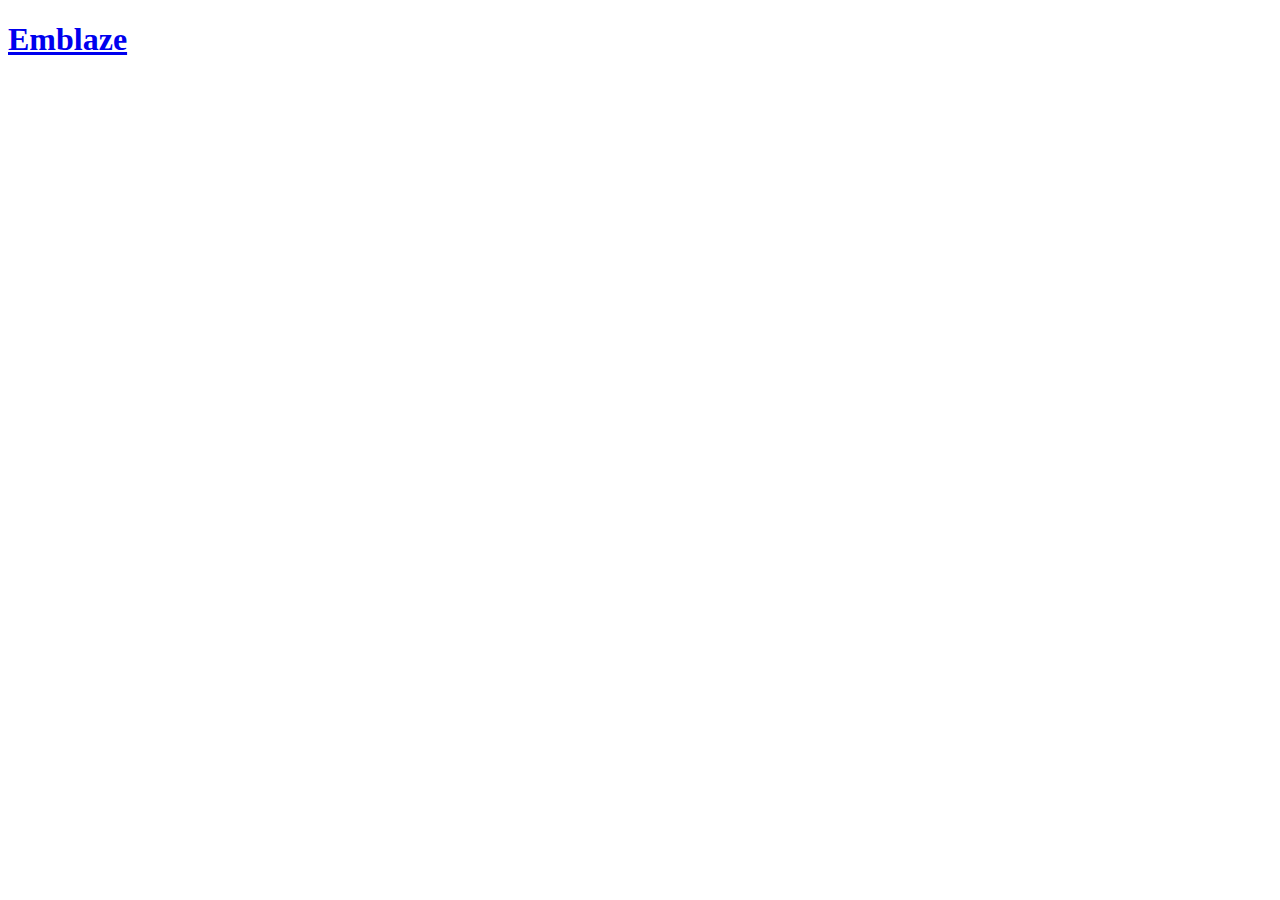
==== commit 8ad50f41: "Images changed" ====
--- a/index.html
+++ b/index.html
@@ -1,581 +1,11 @@
 <!DOCTYPE html>
-<!--[if lt IE 7]>      <html class="no-js lt-ie9 lt-ie8 lt-ie7"> <![endif]-->
-<!--[if IE 7]>         <html class="no-js lt-ie9 lt-ie8"> <![endif]-->
-<!--[if IE 8]>         <html class="no-js lt-ie9"> <![endif]-->
-<!--[if gt IE 8]><!--> <html class="no-js"> <!--<![endif]-->
-	<head>
-	<meta charset="utf-8">
-	<meta http-equiv="X-UA-Compatible" content="IE=edge">
-	<title>Emblaze 2020 &mdash; Vanquishers Sports Society</title>
-	<meta name="viewport" content="width=device-width, initial-scale=1">
-	<meta name="description" content="" />
-	<meta name="keywords" content="" />
-	<meta name="author" content="Ammar Shah" />
-	<link href='https://fonts.googleapis.com/css?family=Roboto:400,100,300,700,900' rel='stylesheet' type='text/css'>
-	
-	<!-- Animate.css -->
-	<link rel="stylesheet" href="css/animate.css">
-	<!-- Icomoon Icon Fonts-->
-	<link rel="stylesheet" href="css/icomoon.css">
-	<!-- Bootstrap  -->
-	<link rel="stylesheet" href="css/bootstrap.css">
-	<!-- Superfish -->
-	<link rel="stylesheet" href="css/superfish.css">
-
-	<link rel="stylesheet" href="css/style.css">
-
-
-	<!-- Modernizr JS -->
-	<script src="js/modernizr-2.6.2.min.js"></script>
-	<!-- FOR IE9 below -->
-	<!--[if lt IE 9]>
-	<script src="js/respond.min.js"></script>
-	<![endif]-->
-
-	</head>
-	<body>
-		<div id="fh5co-wrapper">
-		<div id="fh5co-page">
-		<!--<div id="fh5co-header">
-			<header id="fh5co-header-section">
-				<div class="container">
-					<div class="nav-header">
-						<a href="#" class="js-fh5co-nav-toggle fh5co-nav-toggle"><i></i></a>
-						<h1 id="fh5co-logo"><a href="index.html">
-							<img src="images/emblaze.png"/>
-						</a></h1>
-						<nav id="fh5co-menu-wrap" role="navigation">
-							<ul class="sf-menu" id="fh5co-primary-menu">
-								<li class="active">
-									<a href="index.html">Home</a>
-								</li>
-								<li>
-									<a href="classes.html" class="fh5co-sub-ddown">Classes</a>
-									 <ul class="fh5co-sub-menu">
-									 	<li><a href="left-sidebar.html">Web Development</a></li>
-									 	<li><a href="right-sidebar.html">Branding &amp; Identity</a></li>
-										<li>
-											<a href="#" class="fh5co-sub-ddown">Free HTML5</a>
-											<ul class="fh5co-sub-menu">
-												<li><a href="http://freehtml5.co/preview/?item=build-free-html5-bootstrap-template" target="_blank">Build</a></li>
-												<li><a href="http://freehtml5.co/preview/?item=work-free-html5-template-bootstrap" target="_blank">Work</a></li>
-												<li><a href="http://freehtml5.co/preview/?item=light-free-html5-template-bootstrap" target="_blank">Light</a></li>
-												<li><a href="http://freehtml5.co/preview/?item=relic-free-html5-template-using-bootstrap" target="_blank">Relic</a></li>
-												<li><a href="http://freehtml5.co/preview/?item=display-free-html5-template-using-bootstrap" target="_blank">Display</a></li>
-												<li><a href="http://freehtml5.co/preview/?item=sprint-free-html5-template-bootstrap" target="_blank">Sprint</a></li>
-											</ul>
-										</li>
-										<li><a href="#">UI Animation</a></li>
-										<li><a href="#">Copywriting</a></li>
-										<li><a href="#">Photography</a></li> 
-									</ul>
-								</li>
-								<li>
-									<a href="schedule.html">Schedule</a>
-								</li>
-								<li><a href="trainer.html">Trainers</a></li>
-								<li><a href="about.html">About</a></li>
-								<li><a href="contact.html">Contact</a></li>
-							</ul>
-						</nav>
-					</div>
-				</div>
-			</header>		
-		</div> -->
-
-		<div class="fh5co-hero">
-			<div class="fh5co-overlay"></div>
-			<div class="fh5co-cover" data-stellar-background-ratio="0.5" style="background-image: url(images/home-image.jpg);">
-				<div id="logo-left" class="logo-top">
-					<img src="images/emblaze.png"/>
-				</div>
-				<div id="logo-right" class="logo-top">
-					<img src="images/vanq.png"/>
-				</div>
-				<div class="desc animate-box">
-					<div class="container">
-						<div class="row">
-							<div class="col-md-12 text-center">
-								<h2><b>Emblaze</b></h2>
-								<h3>Season 3</h3>
-							</div>
-						</div>
-					</div>
-				</div>
-			</div>
-		</div>
-		
-		<div id="fh5co-schedule-section" class="fh5co-lightgray-section">
-			<div class="container">
-				<div class="row">
-					<div class="col-md-8 col-md-offset-2">
-						<div class="heading-section text-center animate-box">
-							<h2>Event Schedule</h2>
-							<p>Coming Soon</p>
-						</div>
-					</div>
-				</div>
-			</div>
-		</div>
-
-		<div class="fh5co-parallax" style="background-image: url(images/home-image-2.jpg);" data-stellar-background-ratio="0.5">
-			<div class="overlay"></div>
-			<div class="container">
-				<div class="row">
-					<div class="col-md-8 col-md-offset-2 col-sm-12 col-sm-offset-0 col-xs-12 col-xs-offset-0 text-center fh5co-table">
-						<div class="fh5co-intro fh5co-table-cell animate-box">
-							<h1 class="text-center">#LeaveNoStoneUnturned #TheThirdQuest #ReignofVanquishers</h1>
-						</div>
-					</div>
-				</div>
-			</div>
-		</div>
-
-		<!-- <div id="fh5co-programs-section">
-			<div class="container">
-				<div class="row">
-					<div class="col-md-8 col-md-offset-2">
-						<div class="heading-section text-center animate-box">
-							<h2>Our Programs</h2>
-							<p>Separated they live in Bookmarksgrove right at the coast of the Semantics, a large language ocean.</p>
-						</div>
-					</div>
-				</div>
-				<div class="row text-center">
-					<div class="col-md-4 col-sm-6">
-						<div class="program animate-box">
-							<img src="images/fit-dumbell.svg" alt="Cycling">
-							<h3>Body Combat</h3>
-							<p>Far far away, behind the word mountains, far from the countries Vokalia and Consonantia, there live the blind texts. </p>
-							<span><a href="#" class="btn btn-default">Join Now</a></span>
-						</div>
-					</div>
-					<div class="col-md-4 col-sm-6">
-						<div class="program animate-box">
-							<img src="images/fit-yoga.svg" alt="">
-							<h3>Basketball</h3>
-							<p>Far far away, behind the word mountains, far from the countries Vokalia and Consonantia, there live the blind texts. </p>
-							<span><a href="#" class="btn btn-default">Join Now</a></span>
-						</div>
-					</div>
-					<div class="col-md-4 col-sm-6">
-						<div class="program animate-box">
-							<img src="images/fit-cycling.svg" alt="">
-							<h3>Futsal</h3>
-							<p>Far far away, behind the word mountains, far from the countries Vokalia and Consonantia, there live the blind texts. </p>
-							<span><a href="#" class="btn btn-default">Join Now</a></span>
-						</div>
-					</div>
-					<div class="col-md-4 col-sm-6">
-						<div class="program animate-box">
-							<img src="images/fit-boxing.svg" alt="Cycling">
-							<h3>Squash</h3>
-							<p>Far far away, behind the word mountains, far from the countries Vokalia and Consonantia, there live the blind texts. </p>
-							<span><a href="#" class="btn btn-default">Join Now</a></span>
-						</div>
-					</div>
-					<div class="col-md-4 col-sm-6">
-						<div class="program animate-box">
-							<img src="images/fit-swimming.svg" alt="">
-							<h3>Swimming Program</h3>
-							<p>Far far away, behind the word mountains, far from the countries Vokalia and Consonantia, there live the blind texts. </p>
-							<span><a href="#" class="btn btn-default">Join Now</a></span>
-						</div>
-					</div>
-					<div class="col-md-4 col-sm-6">
-						<div class="program animate-box">
-							<img src="images/fit-massage.svg" alt="">
-							<h3>Massage</h3>
-							<p>Far far away, behind the word mountains, far from the countries Vokalia and Consonantia, there live the blind texts. </p>
-							<span><a href="#" class="btn btn-default">Join Now</a></span>
-						</div>
-					</div>
-				</div>
-			</div>
-		</div> -->
-
-		<div id="fh5co-team-section" class="fh5co-lightgray-section">
-			<div class="container">
-				<div class="row">
-					<div class="col-md-8 col-md-offset-2">
-						<div class="heading-section text-center animate-box">
-							<h2>Team Registration</h2>
-						</div>
-					</div>
-				</div>
-				<div class="row text-center">
-					<a href="https://docs.google.com/forms/d/1gkhvYCkZBplpLLsYMmHyMhK1m7VUjvA4qF587VJWv2o/edit" target="_blank"><div class="col-md-4 col-sm-6">
-						<div class="team-section-grid animate-box" style="background-image: url(images/tt-d-b.jpg);">
-							<div class="overlay-section">
-								<div class="desc">
-									<h3>Table Tennis Doubles</h3>
-									<span>Boys</span>
-								</div>
-							</div>
-						</div>
-					</div></a>
-					<a href="https://docs.google.com/forms/d/1Ry95vLTgKOII3r0ZTvxGdVbahKcBL91qaQ0IiLKkznA/edit" target="_blank"><div class="col-md-4 col-sm-6">
-						<div class="team-section-grid animate-box" style="background-image: url(images/tt-d-g.jpg);">
-							<div class="overlay-section">
-								<div class="desc">
-									<h3>Table Tennis Doubles</h3>
-									<span>Girls</span>
-								</div>
-							</div>
-						</div>
-					</div></a>
-					<a href="https://docs.google.com/forms/d/1mG2HBulo4EWeUQF8T-fxOPZdLpByXnLJ6Px1LgbzITQ/edit" target="_blank"><div class="col-md-4 col-sm-6">
-						<div class="team-section-grid animate-box" style="background-image: url(images/b-d.jpg);">
-							<div class="overlay-section">
-								<div class="desc">
-									<h3>Badminton Doubles</h3>
-									<span>Boys</span>
-								</div>
-							</div>
-						</div>
-					</div></a>
-					<a href="https://docs.google.com/forms/d/1FdXDPPAI7R-2OPjeZiViW3-1wWxVpcALDI1hjoffa7M/edit" target="_blank"><div class="col-md-4 col-sm-6">
-						<div class="team-section-grid animate-box" style="background-image: url(images/futsal.jpg);">
-							<div class="overlay-section">
-								<div class="desc">
-									<h3>Futsal</h3>
-								</div>
-							</div>
-						</div>
-					</div></a>
-					<a href="https://docs.google.com/forms/d/1aogS4c4ZYT5iV6hAsLCrhQGHdgg49TbBji8typCJQIE/edit" target="_blank"><div class="col-md-4 col-sm-6">
-						<div class="team-section-grid animate-box" style="background-image: url(images/basketball.jpg);">
-							<div class="overlay-section">
-								<div class="desc">
-									<h3>Basketball</h3>
-								</div>
-							</div>
-						</div>
-					</div></a>
-					<a href="https://docs.google.com/forms/d/1jiqvRKv6Bl7TDXtV4DxWrK0r9QxhTaawggpvj4U8c-c/edit" target="_blank"><div class="col-md-4 col-sm-6">
-						<div class="team-section-grid animate-box" style="background-image: url(images/throwball.jpg);">
-							<div class="overlay-section">
-								<div class="desc">
-									<h3>Throwball</h3>
-								</div>
-							</div>
-						</div>
-					</div></a>	
-				</div>
-			</div>
-		</div>
-
-		<div class="fh5co-parallax" style="background-image: url(images/home-image-3.jpg);" data-stellar-background-ratio="0.5">
-			<div class="overlay"></div>
-			<div class="container">
-				<div class="row">
-					<div class="col-md-6 col-md-offset-3 col-md-pull-3 col-sm-12 col-sm-offset-0 col-xs-12 col-xs-offset-0 fh5co-table">
-						<div class="fh5co-intro fh5co-table-cell box-area">
-							<div class="animate-box">
-								<h1>The game is on!</h1>
-								<p>20 - 22 March, 2020</p>
-							</div>
-						</div>
-					</div>
-				</div>
-			</div>
-		</div>
-
-		<div id="fh5co-team-section" class="fh5co-lightgray-section">
-			<div class="container">
-				<div class="row">
-					<div class="col-md-8 col-md-offset-2">
-						<div class="heading-section text-center animate-box">
-							<h2>Individual Registration</h2>
-						</div>
-					</div>
-				</div>
-				<div class="row text-center">
-					<a href="https://docs.google.com/forms/d/1fNLTEwBwi-uBF1PRbed5o2wgdMGk1c4kCcK_yoy7g7E/edit" target="_blank"><div class="col-md-6 col-sm-6">
-						<div class="team-section-grid animate-box" style="background-image: url(images/tt.jpg);">
-							<div class="overlay-section">
-								<div class="desc">
-									<h3>Table Tennis</h3>
-								</div>
-							</div>
-						</div>
-					</div></a>
-					<a href="https://docs.google.com/forms/d/1S1h990giWXbSkZSAR8KXCXTtMWCfNpbryAxVtod3x4c/edit" target="_blank"><div class="col-md-6 col-sm-6">
-						<div class="team-section-grid animate-box" style="background-image: url(images/squash.jpg);">
-							<div class="overlay-section">
-								<div class="desc">
-									<h3>Squash</h3>
-								</div>
-							</div>
-						</div>
-					</div></a>
-					<a href="https://docs.google.com/forms/d/1lhFSExxLDk1BxUk6W26MujL-OoKA0XgcdRpZSq8fun4/edit" target="_blank"><div class="col-md-6 col-sm-6">
-						<div class="team-section-grid animate-box" style="background-image: url(images/snooker.jpg);">
-							<div class="overlay-section">
-								<div class="desc">
-									<h3>Snooker</h3>
-								</div>
-							</div>
-						</div></a>
-					</div></a>
-					<a href="https://docs.google.com/forms/d/1Qt2bdq1vJvc2rRin7TKRmIf4hyFCUM-K_srTeZvhlNk/edit" target="_blank"><div class="col-md-6 col-sm-6">
-						<div class="team-section-grid animate-box" style="background-image: url(images/badminton.jpg);">
-							<div class="overlay-section">
-								<div class="desc">
-									<h3>Badminton</h3>
-								</div>
-							</div>
-						</div>
-					</div></a>
-					<a href="#" target="_blank"><div class="col-md-6 col-sm-6">
-						<div class="team-section-grid animate-box" style="background-image: url(images/MMA.jpg);">
-							<div class="overlay-section">
-								<div class="desc">
-									<h3>Mixed Martial Arts</h3>
-								</div>
-							</div>
-						</div>
-					</div></a>	
-				</div>
-			</div>
-		</div>
-
-		<!-- <div id="fh5co-pricing-section" class="fh5co-pricing fh5co-lightgray-section">
-			<div class="container">
-				<div class="row">
-					<div class="col-md-8 col-md-offset-2">
-						<div class="heading-section text-center animate-box">
-							<h2>Pricing Plan</h2>
-							<p>Separated they live in Bookmarksgrove right at the coast of the Semantics, a large language ocean.</p>
-						</div>
-					</div>
-				</div>
-				<div class="row">
-					<div class="pricing">
-					<div class="col-md-3 animate-box">
-						<div class="price-box animate-box">
-							<h2 class="pricing-plan">Starter</h2>
-							<div class="price"><sup class="currency">$</sup>9<small>/month</small></div>
-							<p>Far far away, behind the word mountains, far from the countries Vokalia and Consonantia</p>
-							<ul class="classes">
-								<li>15 Cardio Classes</li>
-								<li class="color">10 Swimming Lesson</li>
-								<li>10 Yoga Classes</li>
-								<li class="color">20 Aerobics</li>
-								<li>10 Zumba Classes</li>
-								<li class="color">5 Massage</li>
-								<li>10 Table Tennis</li>
-							</ul>
-							<a href="#" class="btn btn-default">Select Plan</a>
-						</div>
-					</div>
-
-					<div class="col-md-3 animate-box">
-						<div class="price-box animate-box">
-							<h2 class="pricing-plan">Basic</h2>
-							<div class="price"><sup class="currency">$</sup>27<small>/month</small></div>
-							<p>Far far away, behind the word mountains, far from the countries Vokalia and Consonantia</p>
-							<ul class="classes">
-								<li>15 Cardio Classes</li>
-								<li class="color">10 Swimming Lesson</li>
-								<li>10 Yoga Classes</li>
-								<li class="color">20 Aerobics</li>
-								<li>10 Zumba Classes</li>
-								<li class="color">5 Massage</li>
-								<li>10 Table Tennis</li>
-							</ul>
-							<a href="#" class="btn btn-default">Select Plan</a>
-						</div>
-					</div>
-
-					<div class="col-md-3 animate-box">
-						<div class="price-box animate-box popular">
-							<h2 class="pricing-plan pricing-plan-offer">Pro <span>Best Offer</span></h2>
-							<div class="price"><sup class="currency">$</sup>74<small>/month</small></div>
-							<p>Far far away, behind the word mountains, far from the countries Vokalia and Consonantia</p>
-							<ul class="classes">
-								<li>15 Cardio Classes</li>
-								<li class="color">10 Swimming Lesson</li>
-								<li>10 Yoga Classes</li>
-								<li class="color">20 Aerobics</li>
-								<li>10 Zumba Classes</li>
-								<li class="color">5 Massage</li>
-								<li>10 Table Tennis</li>
-							</ul>
-							<a href="#" class="btn btn-select-plan btn-sm">Select Plan</a>
-						</div>
-					</div>
-
-					<div class="col-md-3 animate-box">
-						<div class="price-box animate-box">
-							<h2 class="pricing-plan">Unlimited</h2>
-							<div class="price"><sup class="currency">$</sup>140<small>/month</small></div>
-							<p>Far far away, behind the word mountains, far from the countries Vokalia and Consonantia</p>
-							<ul class="classes">
-								<li>15 Cardio Classes</li>
-								<li class="color">10 Swimming Lesson</li>
-								<li>10 Yoga Classes</li>
-								<li class="color">20 Aerobics</li>
-								<li>10 Zumba Classes</li>
-								<li class="color">5 Massage</li>
-								<li>10 Table Tennis</li>
-							</ul>
-							<a href="#" class="btn btn-default">Select Plan</a>
-						</div>
-					</div>
-				</div>
-				</div>
-			</div>
-		</div> -->
-		
-		<!-- <div id="fh5co-blog-section">
-			<div class="container">
-				<div class="row">
-					<div class="col-md-6">
-						<div class="col-md-12">
-							<div class="heading-section animate-box">
-								<h2>Recent from Blog</h2>
-							</div>
-						</div>
-						<div class="col-md-12 col-md-offset-0">
-							<div class="fh5co-blog animate-box">
-								<div class="inner-post">
-									<a href="#"><img class="img-responsive" src="images/blog-1.jpg" alt=""></a>
-								</div>
-								<div class="desc">
-									<h3><a href=""#>Starting new session of Table Tennis this summer</a></h3>
-									<span class="posted_by">Posted by: Admin</span>
-									<span class="comment"><a href="">21<i class="icon-bubble22"></i></a></span>
-									<p>Far far away, behind the word mountains</p>
-									<a href="#" class="btn btn-default">Read More</a>
-								</div> 
-							</div>
-						</div>
-						<div class="col-md-12 col-md-offset-0">
-							<div class="fh5co-blog animate-box">
-								<div class="inner-post">
-									<a href="#"><img class="img-responsive" src="images/blog-1.jpg" alt=""></a>
-								</div>
-								<div class="desc">
-									<h3><a href=""#>Starting new session of Table Tennis this summer</a></h3>
-									<span class="posted_by">Posted by: Admin</span>
-									<span class="comment"><a href="">21<i class="icon-bubble22"></i></a></span>
-									<p>Far far away, behind the word mountains</p>
-									<a href="#" class="btn btn-default">Read More</a>
-								</div> 
-							</div>
-						</div>
-					</div>
-					<div class="col-md-6">
-						<div class="col-md-12">
-							<div class="heading-section animate-box">
-								<h2>Upcoming Events</h2>
-							</div>
-						</div>
-						<div class="col-md-12 col-md-offset-0">
-							<div class="fh5co-blog animate-box">
-								<div class="meta-date text-center">
-									<p><span class="date">14</span><span>June</span><span>2016</span></p>
-								</div>
-								<div class="desc desc2">
-									<h3><a href=""#>Starting new session of Table Tennis this summer</a></h3>
-									<span class="posted_by">Posted by: Admin</span>
-									<span class="comment"><a href="">21<i class="icon-bubble22"></i></a></span>
-									<p>Far far away, behind the word mountains, far from the countries Vokalia and Consonantia</p>
-									<a href="#" class="btn btn-default">Read More</a>
-								</div> 
-							</div>
-						</div>
-						<div class="col-md-12 col-md-offset-0">
-							<div class="fh5co-blog animate-box">
-								<div class="meta-date text-center">
-									<p><span class="date">13</span><span>June</span><span>2016</span></p>
-								</div>
-								<div class="desc desc2">
-									<h3><a href=""#>Starting new session of Table Tennis this summer</a></h3>
-									<span class="posted_by">Posted by: Admin</span>
-									<span class="comment"><a href="">21<i class="icon-bubble22"></i></a></span>
-									<p>Far far away, behind the word mountains, far from the countries Vokalia and Consonantia</p>
-									<a href="#" class="btn btn-default">Read More</a>
-								</div> 
-							</div>
-						</div>
-					</div>
-				</div>
-			</div>
-		</div> -->
-
-		<footer>
-			<div id="footer">
-				<div class="container">
-					<!-- <div class="row">
-						<div class="col-md-4 animate-box">
-							<h3 class="section-title">About Us</h3>
-							<p>Far far away, behind the word mountains, far from the countries Vokalia and Consonantia, there live the blind texts. Separated they live in Bookmarksgrove right at the coast of the Semantics.</p>
-						</div>
-
-						<div class="col-md-4 animate-box">
-							<h3 class="section-title">Our Address</h3>
-							<ul class="contact-info">
-								<li><i class="icon-map-marker"></i>198 West 21th Street, Suite 721 New York NY 10016</li>
-								<li><i class="icon-phone"></i>+ 1235 2355 98</li>
-								<li><i class="icon-envelope"></i><a href="#">info@yoursite.com</a></li>
-								<li><i class="icon-globe2"></i><a href="#">www.yoursite.com</a></li>
-							</ul>
-						</div>
-						<div class="col-md-4 animate-box">
-							<h3 class="section-title">Drop us a line</h3>
-							<form class="contact-form">
-								<div class="form-group">
-									<label for="name" class="sr-only">Name</label>
-									<input type="name" class="form-control" id="name" placeholder="Name">
-								</div>
-								<div class="form-group">
-									<label for="email" class="sr-only">Email</label>
-									<input type="email" class="form-control" id="email" placeholder="Email">
-								</div>
-								<div class="form-group">
-									<label for="message" class="sr-only">Message</label>
-									<textarea class="form-control" id="message" rows="7" placeholder="Message"></textarea>
-								</div>
-								<div class="form-group">
-									<input type="submit" id="btn-submit" class="btn btn-send-message btn-md" value="Send Message">
-								</div>
-							</form>
-						</div>
-					</div> -->
-					<div class="row copy-right">
-						<div class="col-md-6 col-md-offset-3 text-center">
-							<p class="fh5co-social-icons">
-								<a href="#"><i class="icon-facebook2"></i></a>
-								<!-- <a href="#"><i class="icon-instagram"></i></a> -->
-							</p>
-							<p>Copyright 2020 <a href="#">Vanquishers</a>. All Rights Reserved. <br>Designed & Developed by <a href="http://alafdigital.com/" target="_blank">ALAF</a></p>
-						</div>
-					</div>
-				</div>
-			</div>
-		</footer>
-
-	</div>
-
-	</div>
-
-	<script src="js/jquery.min.js"></script>
-	<!-- jQuery Easing -->
-	<script src="js/jquery.easing.1.3.js"></script>
-	<!-- Bootstrap -->
-	<script src="js/bootstrap.min.js"></script>
-	<!-- Waypoints -->
-	<script src="js/jquery.waypoints.min.js"></script>
-	<!-- Stellar -->
-	<script src="js/jquery.stellar.min.js"></script>
-	<!-- Superfish -->
-	<script src="js/hoverIntent.js"></script>
-	<script src="js/superfish.js"></script>
-	<!-- Main JS (Do not remove) -->
-	<script src="js/main.js"></script>
-
-	</body>
-</html>
-
+<html lang="en">
+<head>
+    <meta charset="UTF-8">
+    <meta name="viewport" content="width=device-width, initial-scale=1.0">
+    <title>Vanquishers Sports Society of IoBM</title>
+</head>
+<body>
+    <h1><a href="/emblaze/index.html">Emblaze</a></h1>
+</body>
+</html>